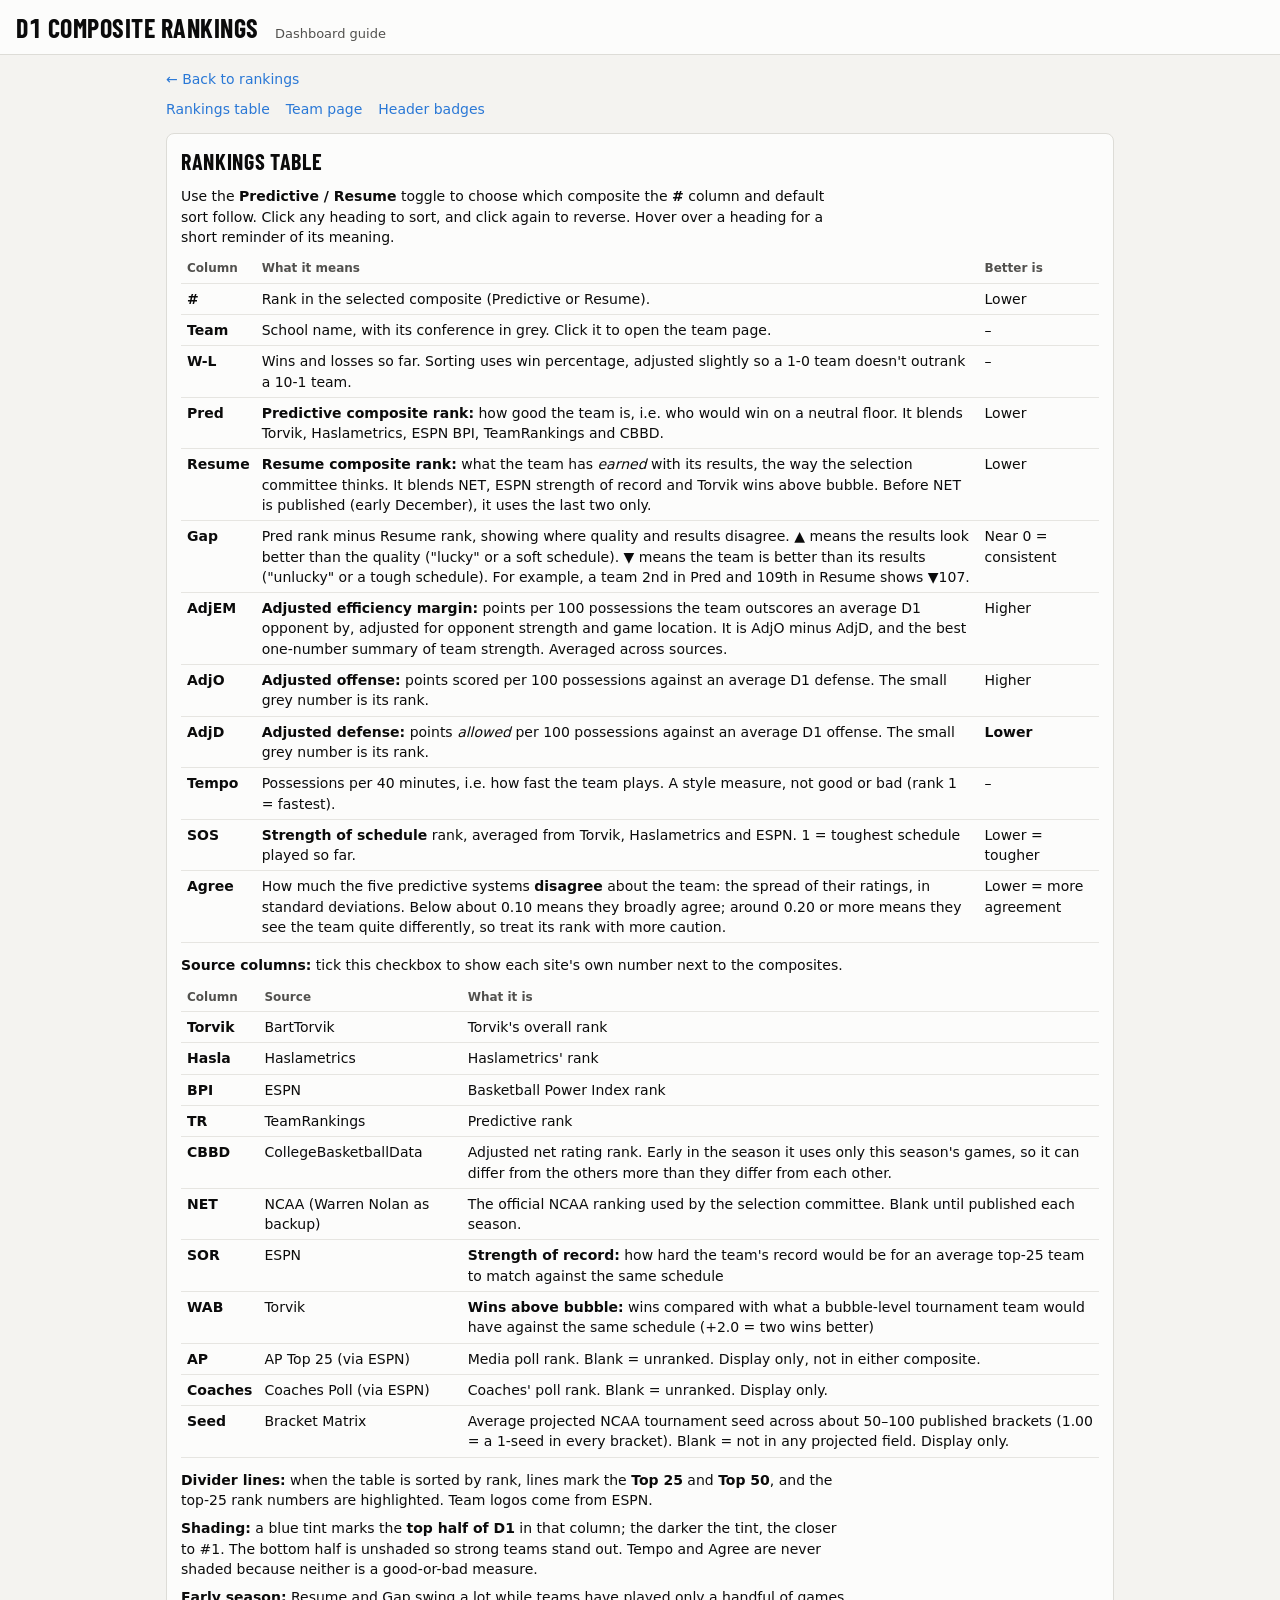
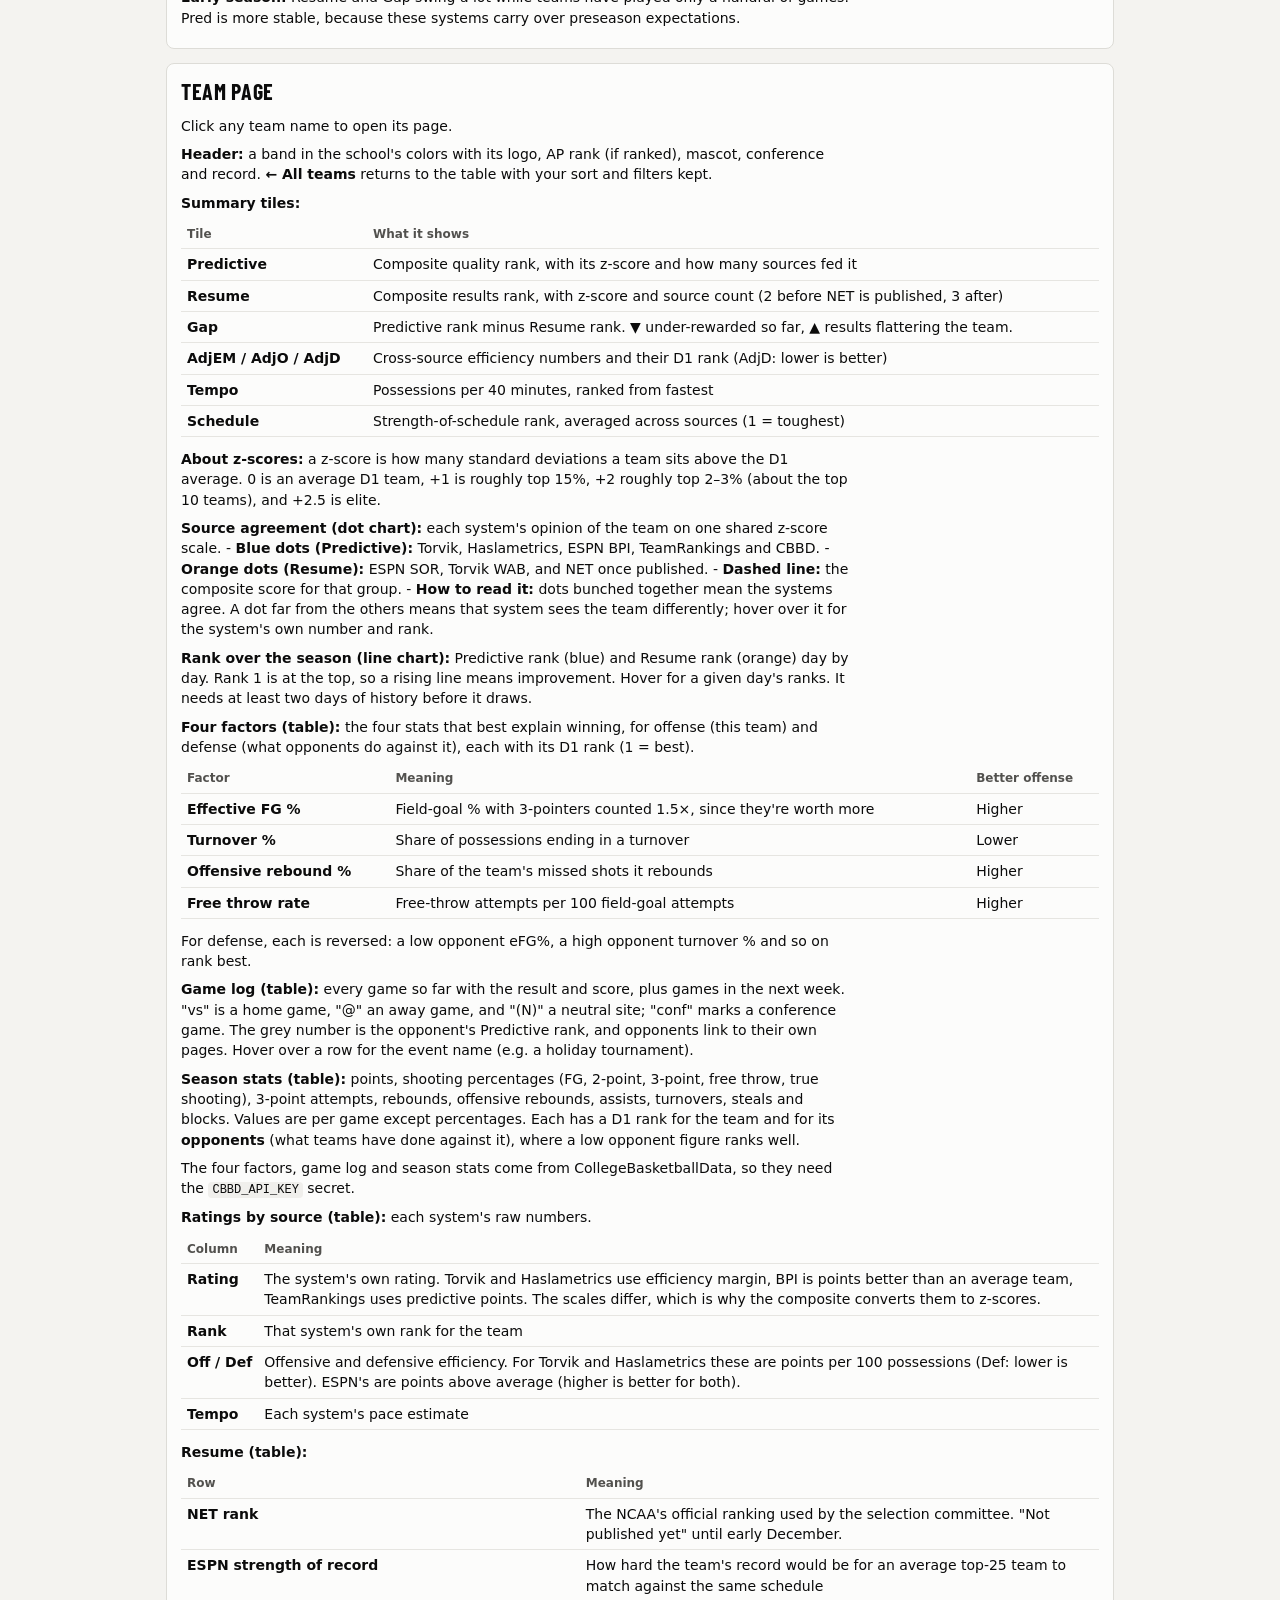
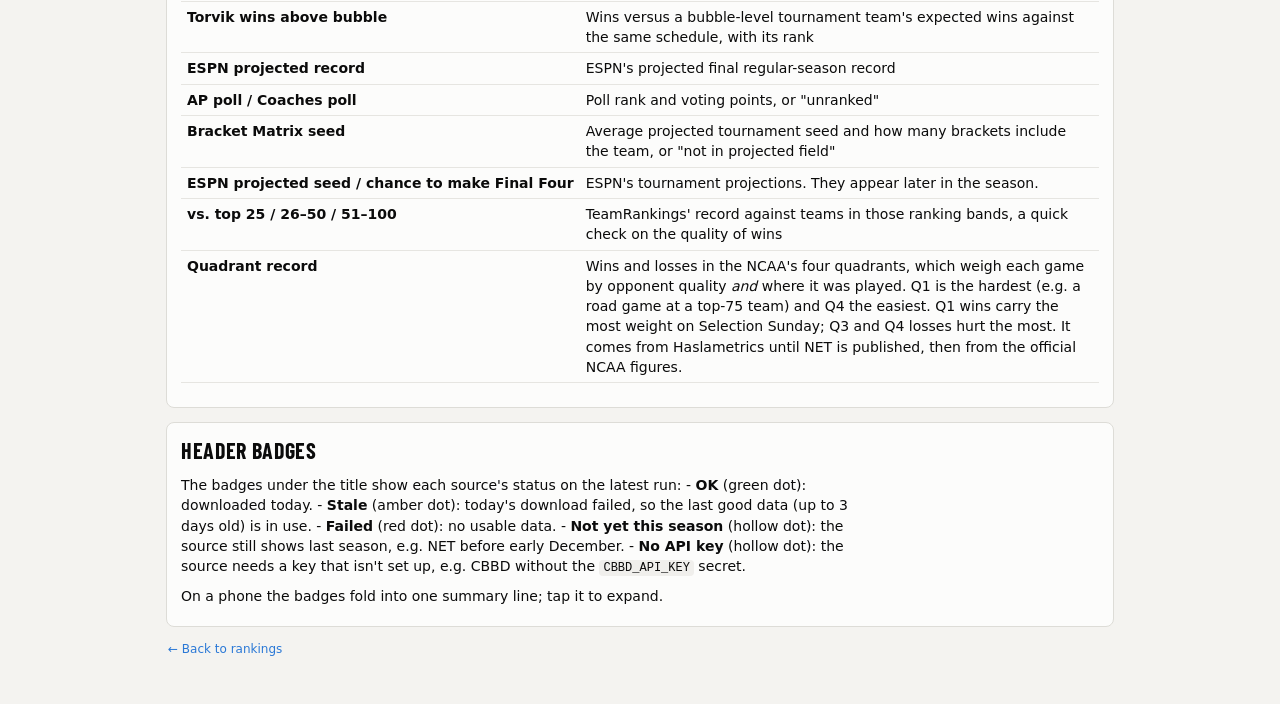
==== site/guide.html @ f74e9080 "Phase A visuals: logos, team colors, display font, top-25/50 landmarks - ESPN team logos in the rank" ====
<!doctype html>
<html lang="en">
<head>
  <meta charset="utf-8">
  <meta name="viewport" content="width=device-width, initial-scale=1">
  <title>Dashboard Guide</title>
  <meta name="description" content="What every column, card and badge on the D1 Composite Rankings dashboard means.">
  <link rel="icon" href="data:image/svg+xml,<svg xmlns='http://www.w3.org/2000/svg' viewBox='0 0 32 32'><circle cx='16' cy='16' r='14' fill='%23eb6834'/><path d='M2 16h28M16 2v28M6 6c6 6 6 14 0 20M26 6c-6 6-6 14 0 20' stroke='%23111' stroke-width='2' fill='none'/></svg>">
  <link rel="preconnect" href="https://fonts.googleapis.com">
  <link rel="preconnect" href="https://fonts.gstatic.com" crossorigin>
  <link rel="stylesheet" href="https://fonts.googleapis.com/css2?family=Barlow+Condensed:wght@600;700&display=swap">
  <link rel="stylesheet" href="styles.css">
  <script>
    try { const t = localStorage.getItem("theme"); if (t) document.documentElement.dataset.theme = t; } catch (e) {}
  </script>
</head>
<body>
  <!-- Generated from README.md by `python -m ncaambb.tools.build_guide`. Edit the README, not this file. -->
  <header class="top">
    <div class="wrap">
      <div class="top-row">
        <h1><a href="./">D1 Composite Rankings</a></h1>
        <span class="updated">Dashboard guide</span>
      </div>
    </div>
  </header>
  <main class="wrap guide">
    <a class="back" href="./">← Back to rankings</a>
    <nav class="guide-nav" aria-label="Sections">
      <a href="#rankings-table">Rankings table</a>
      <a href="#team-page">Team page</a>
      <a href="#header-badges">Header badges</a>
    </nav>
<section class="card guide-card" id="rankings-table">
<h2>Rankings table</h2>
<p>Use the <strong>Predictive / Resume</strong> toggle to choose which composite the <strong>#</strong> column and default sort follow. Click any heading to sort, and click again to reverse. Hover over a heading for a short reminder of its meaning.</p>
<div class="plain-wrap"><table class="plain guide-table">
<thead>
<tr>
<th>Column</th>
<th>What it means</th>
<th>Better is</th>
</tr>
</thead>
<tbody>
<tr>
<td><strong>#</strong></td>
<td>Rank in the selected composite (Predictive or Resume).</td>
<td>Lower</td>
</tr>
<tr>
<td><strong>Team</strong></td>
<td>School name, with its conference in grey. Click it to open the team page.</td>
<td>–</td>
</tr>
<tr>
<td><strong>W-L</strong></td>
<td>Wins and losses so far. Sorting uses win percentage, adjusted slightly so a 1-0 team doesn't outrank a 10-1 team.</td>
<td>–</td>
</tr>
<tr>
<td><strong>Pred</strong></td>
<td><strong>Predictive composite rank:</strong> how good the team is, i.e. who would win on a neutral floor. It blends Torvik, Haslametrics, ESPN BPI, TeamRankings and CBBD.</td>
<td>Lower</td>
</tr>
<tr>
<td><strong>Resume</strong></td>
<td><strong>Resume composite rank:</strong> what the team has <em>earned</em> with its results, the way the selection committee thinks. It blends NET, ESPN strength of record and Torvik wins above bubble. Before NET is published (early December), it uses the last two only.</td>
<td>Lower</td>
</tr>
<tr>
<td><strong>Gap</strong></td>
<td>Pred rank minus Resume rank, showing where quality and results disagree. <strong>▲</strong> means the results look better than the quality ("lucky" or a soft schedule). <strong>▼</strong> means the team is better than its results ("unlucky" or a tough schedule). For example, a team 2nd in Pred and 109th in Resume shows ▼107.</td>
<td>Near 0 = consistent</td>
</tr>
<tr>
<td><strong>AdjEM</strong></td>
<td><strong>Adjusted efficiency margin:</strong> points per 100 possessions the team outscores an average D1 opponent by, adjusted for opponent strength and game location. It is AdjO minus AdjD, and the best one-number summary of team strength. Averaged across sources.</td>
<td>Higher</td>
</tr>
<tr>
<td><strong>AdjO</strong></td>
<td><strong>Adjusted offense:</strong> points scored per 100 possessions against an average D1 defense. The small grey number is its rank.</td>
<td>Higher</td>
</tr>
<tr>
<td><strong>AdjD</strong></td>
<td><strong>Adjusted defense:</strong> points <em>allowed</em> per 100 possessions against an average D1 offense. The small grey number is its rank.</td>
<td><strong>Lower</strong></td>
</tr>
<tr>
<td><strong>Tempo</strong></td>
<td>Possessions per 40 minutes, i.e. how fast the team plays. A style measure, not good or bad (rank 1 = fastest).</td>
<td>–</td>
</tr>
<tr>
<td><strong>SOS</strong></td>
<td><strong>Strength of schedule</strong> rank, averaged from Torvik, Haslametrics and ESPN. 1 = toughest schedule played so far.</td>
<td>Lower = tougher</td>
</tr>
<tr>
<td><strong>Agree</strong></td>
<td>How much the five predictive systems <strong>disagree</strong> about the team: the spread of their ratings, in standard deviations. Below about 0.10 means they broadly agree; around 0.20 or more means they see the team quite differently, so treat its rank with more caution.</td>
<td>Lower = more agreement</td>
</tr>
</tbody>
</table></div>
<p><strong>Source columns:</strong> tick this checkbox to show each site's own number next to the composites.</p>
<div class="plain-wrap"><table class="plain guide-table">
<thead>
<tr>
<th>Column</th>
<th>Source</th>
<th>What it is</th>
</tr>
</thead>
<tbody>
<tr>
<td><strong>Torvik</strong></td>
<td>BartTorvik</td>
<td>Torvik's overall rank</td>
</tr>
<tr>
<td><strong>Hasla</strong></td>
<td>Haslametrics</td>
<td>Haslametrics' rank</td>
</tr>
<tr>
<td><strong>BPI</strong></td>
<td>ESPN</td>
<td>Basketball Power Index rank</td>
</tr>
<tr>
<td><strong>TR</strong></td>
<td>TeamRankings</td>
<td>Predictive rank</td>
</tr>
<tr>
<td><strong>CBBD</strong></td>
<td>CollegeBasketballData</td>
<td>Adjusted net rating rank. Early in the season it uses only this season's games, so it can differ from the others more than they differ from each other.</td>
</tr>
<tr>
<td><strong>NET</strong></td>
<td>NCAA (Warren Nolan as backup)</td>
<td>The official NCAA ranking used by the selection committee. Blank until published each season.</td>
</tr>
<tr>
<td><strong>SOR</strong></td>
<td>ESPN</td>
<td><strong>Strength of record:</strong> how hard the team's record would be for an average top-25 team to match against the same schedule</td>
</tr>
<tr>
<td><strong>WAB</strong></td>
<td>Torvik</td>
<td><strong>Wins above bubble:</strong> wins compared with what a bubble-level tournament team would have against the same schedule (+2.0 = two wins better)</td>
</tr>
<tr>
<td><strong>AP</strong></td>
<td>AP Top 25 (via ESPN)</td>
<td>Media poll rank. Blank = unranked. Display only, not in either composite.</td>
</tr>
<tr>
<td><strong>Coaches</strong></td>
<td>Coaches Poll (via ESPN)</td>
<td>Coaches' poll rank. Blank = unranked. Display only.</td>
</tr>
<tr>
<td><strong>Seed</strong></td>
<td>Bracket Matrix</td>
<td>Average projected NCAA tournament seed across about 50–100 published brackets (1.00 = a 1-seed in every bracket). Blank = not in any projected field. Display only.</td>
</tr>
</tbody>
</table></div>
<p><strong>Divider lines:</strong> when the table is sorted by rank, lines mark the <strong>Top 25</strong> and <strong>Top 50</strong>, and the top-25 rank numbers are highlighted. Team logos come from ESPN.</p>
<p><strong>Shading:</strong> a blue tint marks the <strong>top half of D1</strong> in that column; the darker the tint, the closer to #1. The bottom half is unshaded so strong teams stand out. Tempo and Agree are never shaded because neither is a good-or-bad measure.</p>
<p><strong>Early season:</strong> Resume and Gap swing a lot while teams have played only a handful of games. Pred is more stable, because these systems carry over preseason expectations.</p>
</section>
<section class="card guide-card" id="team-page">
<h2>Team page</h2>
<p>Click any team name to open its page.</p>
<p><strong>Header:</strong> a band in the school's colors with its logo, AP rank (if ranked), mascot, conference and record. <strong>← All teams</strong> returns to the table with your sort and filters kept.</p>
<p><strong>Summary tiles:</strong></p>
<div class="plain-wrap"><table class="plain guide-table">
<thead>
<tr>
<th>Tile</th>
<th>What it shows</th>
</tr>
</thead>
<tbody>
<tr>
<td><strong>Predictive</strong></td>
<td>Composite quality rank, with its z-score and how many sources fed it</td>
</tr>
<tr>
<td><strong>Resume</strong></td>
<td>Composite results rank, with z-score and source count (2 before NET is published, 3 after)</td>
</tr>
<tr>
<td><strong>Gap</strong></td>
<td>Predictive rank minus Resume rank. ▼ under-rewarded so far, ▲ results flattering the team.</td>
</tr>
<tr>
<td><strong>AdjEM / AdjO / AdjD</strong></td>
<td>Cross-source efficiency numbers and their D1 rank (AdjD: lower is better)</td>
</tr>
<tr>
<td><strong>Tempo</strong></td>
<td>Possessions per 40 minutes, ranked from fastest</td>
</tr>
<tr>
<td><strong>Schedule</strong></td>
<td>Strength-of-schedule rank, averaged across sources (1 = toughest)</td>
</tr>
</tbody>
</table></div>
<p><strong>About z-scores:</strong> a z-score is how many standard deviations a team sits above the D1 average. 0 is an average D1 team, +1 is roughly top 15%, +2 roughly top 2–3% (about the top 10 teams), and +2.5 is elite.</p>
<p><strong>Source agreement (dot chart):</strong> each system's opinion of the team on one shared z-score scale.
- <strong>Blue dots (Predictive):</strong> Torvik, Haslametrics, ESPN BPI, TeamRankings and CBBD.
- <strong>Orange dots (Resume):</strong> ESPN SOR, Torvik WAB, and NET once published.
- <strong>Dashed line:</strong> the composite score for that group.
- <strong>How to read it:</strong> dots bunched together mean the systems agree. A dot far from the others means that system sees the team differently; hover over it for the system's own number and rank.</p>
<p><strong>Rank over the season (line chart):</strong> Predictive rank (blue) and Resume rank (orange) day by day. Rank 1 is at the top, so a rising line means improvement. Hover for a given day's ranks. It needs at least two days of history before it draws.</p>
<p><strong>Four factors (table):</strong> the four stats that best explain winning, for offense (this team) and defense (what opponents do against it), each with its D1 rank (1 = best).</p>
<div class="plain-wrap"><table class="plain guide-table">
<thead>
<tr>
<th>Factor</th>
<th>Meaning</th>
<th>Better offense</th>
</tr>
</thead>
<tbody>
<tr>
<td><strong>Effective FG %</strong></td>
<td>Field-goal % with 3-pointers counted 1.5×, since they're worth more</td>
<td>Higher</td>
</tr>
<tr>
<td><strong>Turnover %</strong></td>
<td>Share of possessions ending in a turnover</td>
<td>Lower</td>
</tr>
<tr>
<td><strong>Offensive rebound %</strong></td>
<td>Share of the team's missed shots it rebounds</td>
<td>Higher</td>
</tr>
<tr>
<td><strong>Free throw rate</strong></td>
<td>Free-throw attempts per 100 field-goal attempts</td>
<td>Higher</td>
</tr>
</tbody>
</table></div>
<p>For defense, each is reversed: a low opponent eFG%, a high opponent turnover % and so on rank best.</p>
<p><strong>Game log (table):</strong> every game so far with the result and score, plus games in the next week. "vs" is a home game, "@" an away game, and "(N)" a neutral site; "conf" marks a conference game. The grey number is the opponent's Predictive rank, and opponents link to their own pages. Hover over a row for the event name (e.g. a holiday tournament).</p>
<p><strong>Season stats (table):</strong> points, shooting percentages (FG, 2-point, 3-point, free throw, true shooting), 3-point attempts, rebounds, offensive rebounds, assists, turnovers, steals and blocks. Values are per game except percentages. Each has a D1 rank for the team and for its <strong>opponents</strong> (what teams have done against it), where a low opponent figure ranks well.</p>
<p>The four factors, game log and season stats come from CollegeBasketballData, so they need the <code>CBBD_API_KEY</code> secret.</p>
<p><strong>Ratings by source (table):</strong> each system's raw numbers.</p>
<div class="plain-wrap"><table class="plain guide-table">
<thead>
<tr>
<th>Column</th>
<th>Meaning</th>
</tr>
</thead>
<tbody>
<tr>
<td><strong>Rating</strong></td>
<td>The system's own rating. Torvik and Haslametrics use efficiency margin, BPI is points better than an average team, TeamRankings uses predictive points. The scales differ, which is why the composite converts them to z-scores.</td>
</tr>
<tr>
<td><strong>Rank</strong></td>
<td>That system's own rank for the team</td>
</tr>
<tr>
<td><strong>Off / Def</strong></td>
<td>Offensive and defensive efficiency. For Torvik and Haslametrics these are points per 100 possessions (Def: lower is better). ESPN's are points above average (higher is better for both).</td>
</tr>
<tr>
<td><strong>Tempo</strong></td>
<td>Each system's pace estimate</td>
</tr>
</tbody>
</table></div>
<p><strong>Resume (table):</strong></p>
<div class="plain-wrap"><table class="plain guide-table">
<thead>
<tr>
<th>Row</th>
<th>Meaning</th>
</tr>
</thead>
<tbody>
<tr>
<td><strong>NET rank</strong></td>
<td>The NCAA's official ranking used by the selection committee. "Not published yet" until early December.</td>
</tr>
<tr>
<td><strong>ESPN strength of record</strong></td>
<td>How hard the team's record would be for an average top-25 team to match against the same schedule</td>
</tr>
<tr>
<td><strong>Torvik wins above bubble</strong></td>
<td>Wins versus a bubble-level tournament team's expected wins against the same schedule, with its rank</td>
</tr>
<tr>
<td><strong>ESPN projected record</strong></td>
<td>ESPN's projected final regular-season record</td>
</tr>
<tr>
<td><strong>AP poll / Coaches poll</strong></td>
<td>Poll rank and voting points, or "unranked"</td>
</tr>
<tr>
<td><strong>Bracket Matrix seed</strong></td>
<td>Average projected tournament seed and how many brackets include the team, or "not in projected field"</td>
</tr>
<tr>
<td><strong>ESPN projected seed / chance to make Final Four</strong></td>
<td>ESPN's tournament projections. They appear later in the season.</td>
</tr>
<tr>
<td><strong>vs. top 25 / 26–50 / 51–100</strong></td>
<td>TeamRankings' record against teams in those ranking bands, a quick check on the quality of wins</td>
</tr>
<tr>
<td><strong>Quadrant record</strong></td>
<td>Wins and losses in the NCAA's four quadrants, which weigh each game by opponent quality <em>and</em> where it was played. Q1 is the hardest (e.g. a road game at a top-75 team) and Q4 the easiest. Q1 wins carry the most weight on Selection Sunday; Q3 and Q4 losses hurt the most. It comes from Haslametrics until NET is published, then from the official NCAA figures.</td>
</tr>
</tbody>
</table></div>
</section>
<section class="card guide-card" id="header-badges">
<h2>Header badges</h2>
<p>The badges under the title show each source's status on the latest run:
- <strong>OK</strong> (green dot): downloaded today.
- <strong>Stale</strong> (amber dot): today's download failed, so the last good data (up to 3 days old) is in use.
- <strong>Failed</strong> (red dot): no usable data.
- <strong>Not yet this season</strong> (hollow dot): the source still shows last season, e.g. NET before early December.
- <strong>No API key</strong> (hollow dot): the source needs a key that isn't set up, e.g. CBBD without the <code>CBBD_API_KEY</code> secret.</p>
<p>On a phone the badges fold into one summary line; tap it to expand.</p>
</section>
    <p class="legend-note"><a href="./">← Back to rankings</a></p>
  </main>
</body>
</html>
---- site/styles.css ----
/* ---------- tokens ---------- */
:root {
  color-scheme: light;
  --surface-0: #f4f3f0;
  --surface-1: #fcfcfb;
  --surface-2: #f0efec;
  --border: #dddcd7;
  --text-primary: #0b0b0b;
  --text-secondary: #52514e;
  --text-muted: #6f6e69;
  --accent: #2a78d6;
  --series-1: #2a78d6;   /* predictive */
  --series-2: #eb6834;   /* resume */
  --heat: #3987e5;       /* sequential blue, shaded by percentile */
  --heat-max: 42%;
  --good: #0ca30c;
  --warning: #fab219;
  --critical: #d03b3b;
  --neutral: #8a8984;
  --grid: #e6e5e1;
  --tooltip-bg: #0b0b0b;
  --tooltip-text: #fcfcfb;
  --font-display: "Barlow Condensed", "Arial Narrow", system-ui, sans-serif;
}
@media (prefers-color-scheme: dark) {
  :root:not([data-theme="light"]) {
    color-scheme: dark;
    --surface-0: #121211;
    --surface-1: #1a1a19;
    --surface-2: #242422;
    --border: #383835;
    --text-primary: #f0efec;
    --text-secondary: #c3c2b7;
    --text-muted: #9a9991;
    --accent: #3987e5;
    --series-1: #3987e5;
    --series-2: #d95926;
    --heat: #2a78d6;
    --heat-max: 55%;
    --grid: #2c2c2a;
    --tooltip-bg: #f0efec;
    --tooltip-text: #1a1a19;
  }
}
:root[data-theme="dark"] {
  color-scheme: dark;
  --surface-0: #121211;
  --surface-1: #1a1a19;
  --surface-2: #242422;
  --border: #383835;
  --text-primary: #f0efec;
  --text-secondary: #c3c2b7;
  --text-muted: #9a9991;
  --accent: #3987e5;
  --series-1: #3987e5;
  --series-2: #d95926;
  --heat: #2a78d6;
  --heat-max: 55%;
  --grid: #2c2c2a;
  --tooltip-bg: #f0efec;
  --tooltip-text: #1a1a19;
}

/* ---------- base ---------- */
* { box-sizing: border-box; }
html { -webkit-text-size-adjust: 100%; }
body {
  margin: 0;
  background: var(--surface-0);
  color: var(--text-primary);
  font: 14px/1.45 system-ui, -apple-system, "Segoe UI", Roboto, sans-serif;
  font-variant-numeric: tabular-nums;
}
a { color: var(--accent); text-decoration: none; }
a:hover { text-decoration: underline; }
button, select, input { font: inherit; color: inherit; }
.wrap { max-width: 1280px; margin: 0 auto; padding: 0 16px; }

/* ---------- header ---------- */
header.top {
  background: var(--surface-1);
  border-bottom: 1px solid var(--border);
  padding: 14px 0 10px;
}
.top-row { display: flex; flex-wrap: wrap; align-items: baseline; gap: 6px 16px; }
.top h1 {
  font-family: var(--font-display); font-weight: 700; font-size: 26px; line-height: 1.1;
  margin: 0; letter-spacing: 0.02em; text-transform: uppercase;
}
.top h1 a { color: inherit; }
.updated { color: var(--text-secondary); font-size: 13px; order: 3; flex-basis: 100%; }
@media (min-width: 720px) { .updated { order: 0; flex-basis: auto; } }
.theme-toggle {
  margin-left: auto; background: none; border: 1px solid var(--border);
  border-radius: 6px; padding: 2px 10px; cursor: pointer; color: var(--text-secondary);
}
.sources-box { margin-top: 8px; }
.sources-box summary {
  cursor: pointer; color: var(--text-secondary); font-size: 13px; list-style-position: inside;
}
.sources-box[open] summary { margin-bottom: 6px; }
@media (min-width: 720px) { .sources-box summary { display: none; } }
.badges { display: flex; flex-wrap: wrap; gap: 6px; }
.badge {
  display: inline-flex; align-items: center; gap: 5px;
  border: 1px solid var(--border); border-radius: 999px;
  padding: 1px 9px 1px 7px; font-size: 12px; color: var(--text-secondary);
  background: var(--surface-1);
}
.badge .dot { width: 8px; height: 8px; border-radius: 50%; flex: none; }
.badge[data-status="ok"] .dot { background: var(--good); }
.badge[data-status="stale"] .dot { background: var(--warning); }
.badge[data-status="failed"] .dot { background: var(--critical); }
.badge[data-status="not_current"] .dot,
.badge[data-status="not_configured"] .dot { background: transparent; border: 1.5px solid var(--neutral); }

/* ---------- controls ---------- */
.controls {
  display: flex; flex-wrap: wrap; gap: 8px 12px; align-items: center;
  margin: 14px 0 10px;
}
.controls input[type="search"], .controls select {
  background: var(--surface-1); border: 1px solid var(--border); border-radius: 6px;
  padding: 5px 8px; min-height: 32px;
}
.controls input[type="search"] { width: 200px; max-width: 100%; }
.seg { display: inline-flex; border: 1px solid var(--border); border-radius: 6px; overflow: hidden; }
.seg button {
  background: var(--surface-1); border: 0; padding: 5px 12px; cursor: pointer;
  color: var(--text-secondary); min-height: 32px;
}
.seg button + button { border-left: 1px solid var(--border); }
.seg button[aria-pressed="true"] { background: var(--accent); color: #fff; }
.check { display: inline-flex; align-items: center; gap: 6px; color: var(--text-secondary); cursor: pointer; }
.count { color: var(--text-muted); font-size: 13px; margin-left: auto; }

/* ---------- rankings table ---------- */
.table-wrap {
  background: var(--surface-1); border: 1px solid var(--border); border-radius: 8px;
  overflow-x: auto; max-width: 100%;
}
table.rank { border-collapse: separate; border-spacing: 0; width: 100%; min-width: 760px; }
.rank th, .rank td { padding: 6px 8px; text-align: right; white-space: nowrap; }
.rank thead th {
  position: sticky; top: 0; z-index: 2;
  background: var(--surface-2); color: var(--text-secondary);
  font-weight: 600; font-size: 12px; border-bottom: 1px solid var(--border);
  cursor: pointer; user-select: none;
}
.rank thead th[aria-sort="ascending"]::after { content: " ▲"; font-size: 9px; }
.rank thead th[aria-sort="descending"]::after { content: " ▼"; font-size: 9px; }
.rank thead th.group { cursor: default; text-align: center; font-size: 11px; color: var(--text-muted); }
.rank tbody tr.team-row:nth-child(even of .team-row) td { background: color-mix(in oklab, var(--surface-2) 45%, var(--surface-1)); }
.rank tbody tr:hover td { background: var(--surface-2); }
.rank td { border-bottom: 1px solid var(--grid); }
.rank .l { text-align: left; }
.rank .sticky { position: sticky; left: 0; z-index: 1; background: var(--surface-1); }
.rank thead .sticky { z-index: 3; background: var(--surface-2); }
.rank .sticky2 { position: sticky; left: 44px; z-index: 1; background: var(--surface-1); box-shadow: 1px 0 0 var(--border); }
.rank thead .sticky2 { z-index: 3; background: var(--surface-2); }
.rank tbody tr.team-row:nth-child(even of .team-row) td.sticky, .rank tbody tr.team-row:nth-child(even of .team-row) td.sticky2 {
  background: color-mix(in oklab, var(--surface-2) 45%, var(--surface-1));
}
.rank td.rk { width: 44px; min-width: 44px; font-family: var(--font-display); font-weight: 700; font-size: 17px; }
.rank tr.top25 td.rk { color: var(--accent); }
.team-link { display: inline-flex; align-items: center; gap: 8px; vertical-align: middle; }
.logo { flex: none; object-fit: contain; }
.rank tr.landmark td {
  padding: 3px 8px; background: transparent; border-bottom: 2px solid var(--accent);
  font-size: 11px; font-weight: 600; letter-spacing: 0.06em; text-transform: uppercase; color: var(--accent);
}
.rank tr.landmark td span { position: sticky; left: 8px; }
.team-cell a { color: var(--text-primary); font-weight: 600; }
.team-cell .conf { color: var(--text-muted); font-size: 12px; margin-left: 6px; font-weight: 400; }
/* inset fill leaves a 2px surface gap between neighbouring shaded cells */
.rank td.heat, .plain td.heat {
  background-image: linear-gradient(var(--h), var(--h));
  background-size: calc(100% - 2px) calc(100% - 2px);
  background-position: center; background-repeat: no-repeat;
}
.sub { color: var(--text-muted); font-size: 11px; margin-left: 3px; }
.gap-up::before { content: "▲ "; font-size: 9px; }
.gap-down::before { content: "▼ "; font-size: 9px; }
.src-col { display: none; }
.show-sources .src-col { display: table-cell; }
.muted { color: var(--text-muted); }
.legend-note { color: var(--text-muted); font-size: 12px; margin: 8px 2px 24px; }
.legend-note b { color: var(--text-secondary); font-weight: 600; }

/* ---------- help links ---------- */
.help-link { font-size: 13px; white-space: nowrap; }
.help-row { margin: -2px 0 10px; }

/* ---------- team page ---------- */
.team-band {
  display: flex; align-items: center; gap: 16px; padding: 16px 18px; margin: 4px 0 14px;
  border-radius: 10px; background: var(--band-bg); color: var(--band-fg);
  border-bottom: 5px solid var(--band-accent, transparent);
}
.team-band.plain-band { background: var(--surface-1); color: var(--text-primary); border: 1px solid var(--border); }
.band-logo {
  flex: none; width: 84px; height: 84px; border-radius: 50%; background: #fff;
  display: grid; place-items: center; box-shadow: 0 1px 4px rgb(0 0 0 / 0.18);
}
.band-text { min-width: 0; }
.team-band h2 {
  margin: 0; font-family: var(--font-display); font-size: 38px; font-weight: 700;
  line-height: 1.05; letter-spacing: 0.01em; color: inherit;
}
.team-band .ap-rank { font-size: 0.62em; opacity: 0.85; vertical-align: 0.18em; }
.team-band .meta { opacity: 0.9; margin-top: 2px; }
.nav-row { display: flex; flex-wrap: wrap; justify-content: space-between; align-items: baseline; gap: 4px 16px; }
.back { display: inline-block; margin: 14px 0 6px; }
.team-head { display: flex; flex-wrap: wrap; align-items: baseline; gap: 4px 14px; margin-bottom: 12px; }
.team-head h2 { margin: 0; font-size: 26px; letter-spacing: -0.01em; }
.team-head .meta { color: var(--text-secondary); }
.tiles { display: grid; grid-template-columns: repeat(auto-fill, minmax(140px, 1fr)); gap: 10px; margin-bottom: 14px; }
.tile { background: var(--surface-1); border: 1px solid var(--border); border-radius: 8px; padding: 10px 12px; }
.tile .label { color: var(--text-secondary); font-size: 12px; }
.tile .value { font-family: var(--font-display); font-size: 32px; font-weight: 700; line-height: 1.1; }
.tile .note { color: var(--text-muted); font-size: 12px; }
.grid2 { display: grid; grid-template-columns: repeat(auto-fit, minmax(340px, 1fr)); gap: 14px; margin-bottom: 14px; }
.card { background: var(--surface-1); border: 1px solid var(--border); border-radius: 8px; padding: 12px 14px; min-width: 0; }
.card h3 {
  margin: 0 0 2px; font-family: var(--font-display); font-size: 19px; font-weight: 700;
  letter-spacing: 0.03em; text-transform: uppercase;
}
.card .desc { color: var(--text-muted); font-size: 12px; margin: 0 0 10px; }
table.plain { border-collapse: collapse; width: 100%; }
.plain th, .plain td { padding: 5px 6px; text-align: right; border-bottom: 1px solid var(--grid); white-space: nowrap; }
.plain th { color: var(--text-secondary); font-size: 12px; font-weight: 600; }
.plain .l { text-align: left; }
.plain-wrap { overflow-x: auto; }
svg text { fill: var(--text-secondary); font-size: 11px; font-family: inherit; }
svg .axis { stroke: var(--border); }
svg .gridline { stroke: var(--grid); }
.chart { width: 100%; height: auto; display: block; overflow: visible; }
.chart-legend { display: flex; gap: 14px; font-size: 12px; color: var(--text-secondary); margin-bottom: 4px; }
.chart-legend .key { display: inline-block; width: 14px; height: 2px; vertical-align: middle; margin-right: 5px; border-radius: 2px; }
.empty { color: var(--text-muted); padding: 18px 0; text-align: center; }

/* ---------- guide page ---------- */
.guide { max-width: 980px; padding-bottom: 24px; }
.guide-nav { display: flex; flex-wrap: wrap; gap: 6px 16px; margin: 4px 0 14px; font-size: 14px; }
.guide-card { margin-bottom: 14px; scroll-margin-top: 12px; }
.guide-card h2 {
  font-family: var(--font-display); font-size: 22px; font-weight: 700;
  letter-spacing: 0.03em; text-transform: uppercase; margin: 0 0 8px;
}
.guide-card p, .guide-card li { color: var(--text-primary); max-width: 75ch; }
.guide-card p { margin: 8px 0; }
.guide-card ul { margin: 6px 0 10px; padding-left: 20px; }
.guide-card .plain-wrap { margin: 8px 0 12px; }
.plain.guide-table th, .plain.guide-table td { white-space: normal; text-align: left; vertical-align: top; }
.plain.guide-table td:first-child { white-space: nowrap; }
.guide-card code { font-size: 12px; background: var(--surface-2); padding: 1px 4px; border-radius: 4px; }

/* ---------- tooltip ---------- */
.tooltip {
  position: fixed; pointer-events: none; z-index: 50;
  background: var(--tooltip-bg); color: var(--tooltip-text);
  padding: 6px 9px; border-radius: 6px; font-size: 12px; line-height: 1.4;
  box-shadow: 0 4px 14px rgb(0 0 0 / 0.18); max-width: 260px; display: none;
}

.opp-cell .site { display: inline-block; min-width: 1.4em; color: var(--text-muted); }
@media (max-width: 600px) {
  .count { margin-left: 0; width: 100%; }
  .plain th, .plain td { padding: 5px 4px; font-size: 13px; }
  .card { padding: 10px 10px; }
  .rank th, .rank td { padding: 6px 6px; }
  .rank td.rk { width: 36px; min-width: 36px; }
  .rank .sticky2 { left: 36px; }
  .team-cell { max-width: 128px; overflow: hidden; text-overflow: ellipsis; }
  .team-cell .conf { display: none; }
  .tile { padding: 8px 10px; }
  .team-band { gap: 12px; padding: 12px; }
  .band-logo { width: 60px; height: 60px; }
  .band-logo .logo { width: 46px; height: 46px; }
  .team-band h2 { font-size: 28px; }
  .tile .value { font-size: 20px; }
}
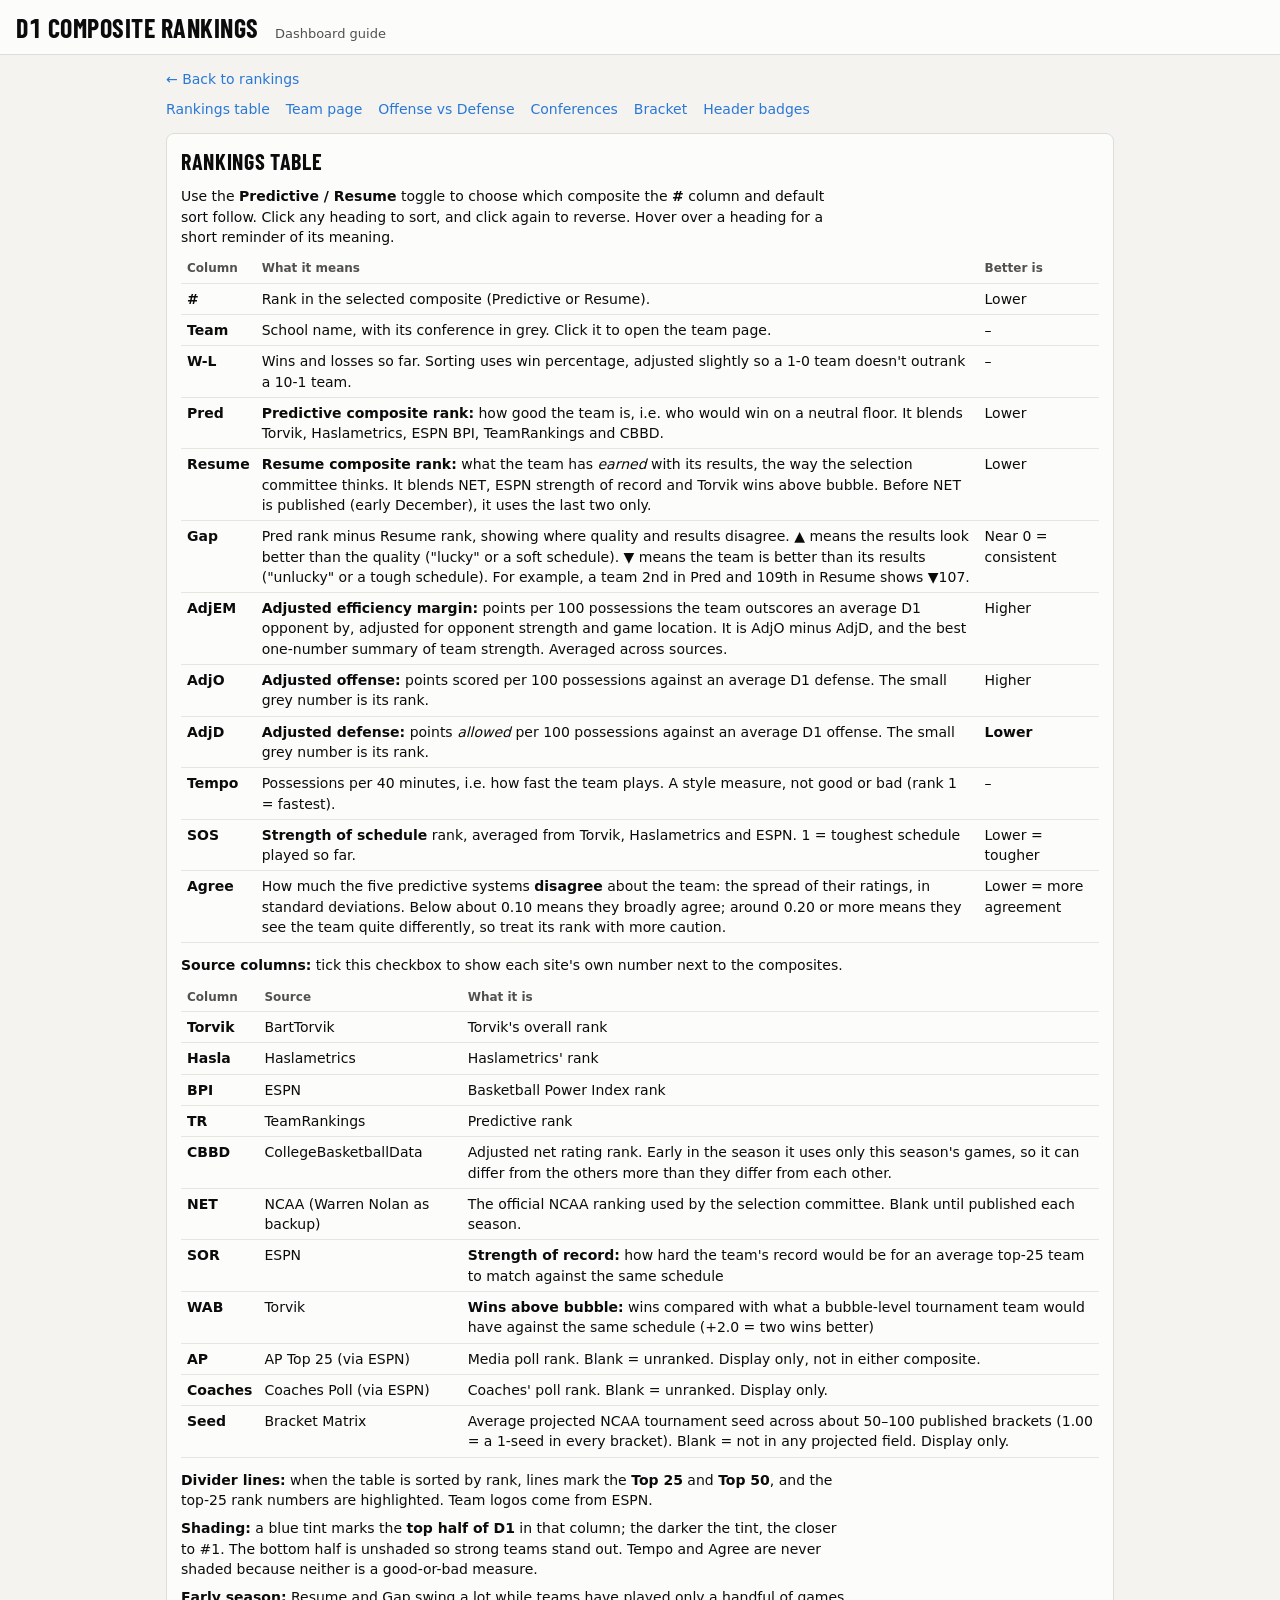
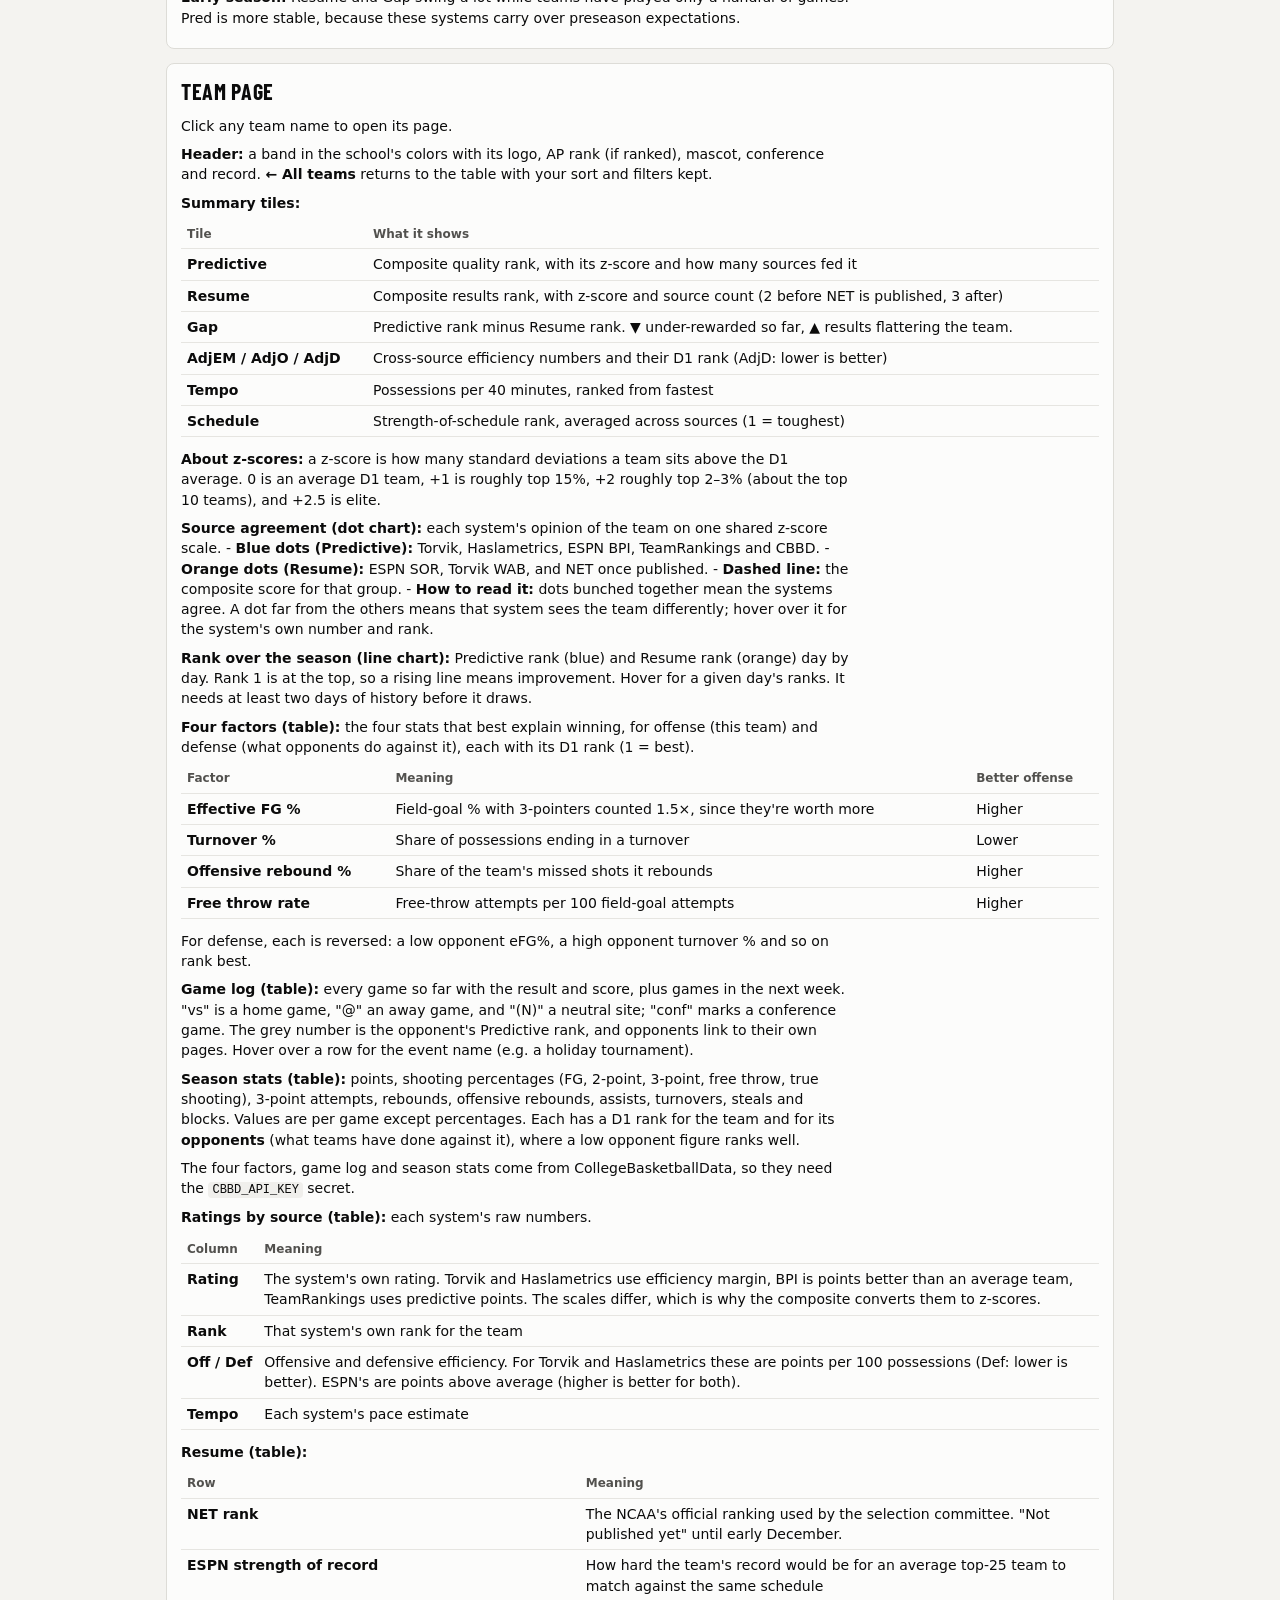
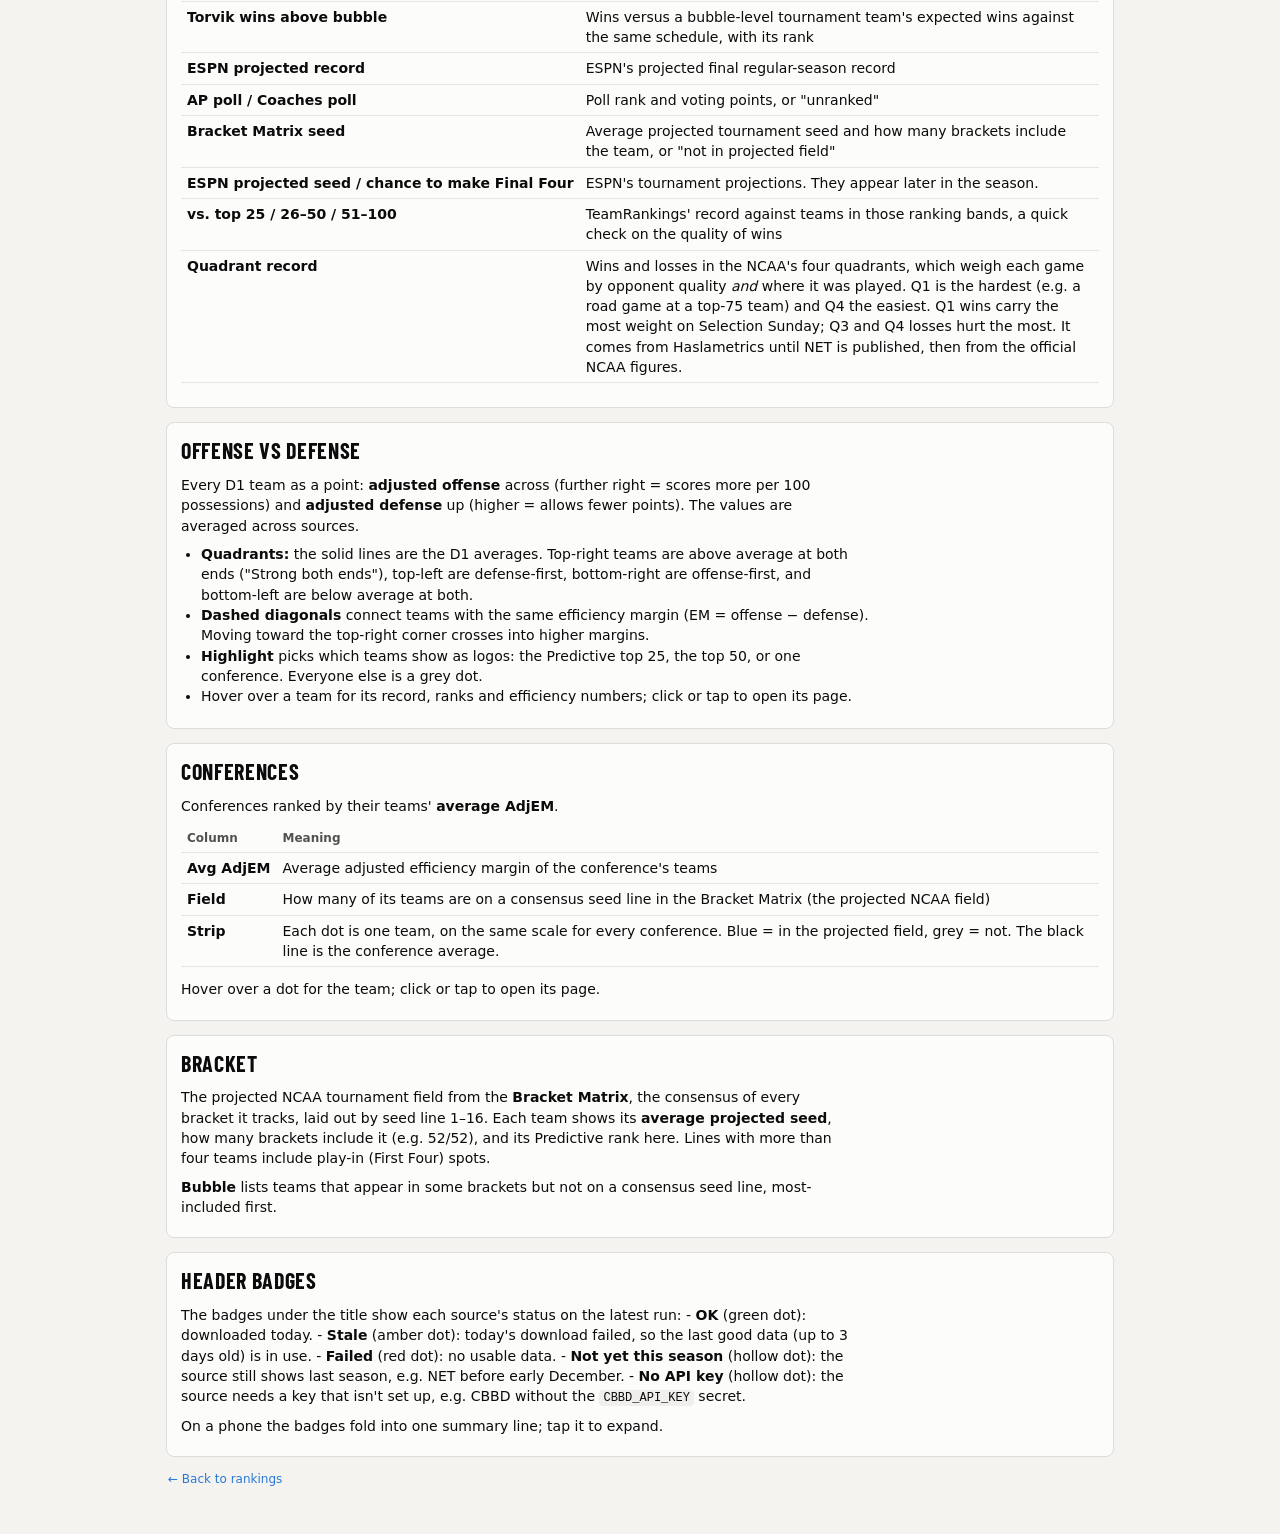
==== commit af3f31bd: "Phase B views: offense vs defense scatter, conferences, bracket - tabs in the header: Rankings, Offe" ====
--- a/site/guide.html
+++ b/site/guide.html
@@ -29,6 +29,9 @@
     <nav class="guide-nav" aria-label="Sections">
       <a href="#rankings-table">Rankings table</a>
       <a href="#team-page">Team page</a>
+      <a href="#offense-vs-defense">Offense vs Defense</a>
+      <a href="#conferences">Conferences</a>
+      <a href="#bracket">Bracket</a>
       <a href="#header-badges">Header badges</a>
     </nav>
 <section class="card guide-card" id="rankings-table">
@@ -332,6 +335,48 @@
 </tr>
 </tbody>
 </table></div>
+</section>
+<section class="card guide-card" id="offense-vs-defense">
+<h2>Offense vs Defense</h2>
+<p>Every D1 team as a point: <strong>adjusted offense</strong> across (further right = scores more per 100 possessions) and <strong>adjusted defense</strong> up (higher = allows fewer points). The values are averaged across sources.</p>
+<ul>
+<li><strong>Quadrants:</strong> the solid lines are the D1 averages. Top-right teams are above average at both ends ("Strong both ends"), top-left are defense-first, bottom-right are offense-first, and bottom-left are below average at both.</li>
+<li><strong>Dashed diagonals</strong> connect teams with the same efficiency margin (EM = offense − defense). Moving toward the top-right corner crosses into higher margins.</li>
+<li><strong>Highlight</strong> picks which teams show as logos: the Predictive top 25, the top 50, or one conference. Everyone else is a grey dot.</li>
+<li>Hover over a team for its record, ranks and efficiency numbers; click or tap to open its page.</li>
+</ul>
+</section>
+<section class="card guide-card" id="conferences">
+<h2>Conferences</h2>
+<p>Conferences ranked by their teams' <strong>average AdjEM</strong>.</p>
+<div class="plain-wrap"><table class="plain guide-table">
+<thead>
+<tr>
+<th>Column</th>
+<th>Meaning</th>
+</tr>
+</thead>
+<tbody>
+<tr>
+<td><strong>Avg AdjEM</strong></td>
+<td>Average adjusted efficiency margin of the conference's teams</td>
+</tr>
+<tr>
+<td><strong>Field</strong></td>
+<td>How many of its teams are on a consensus seed line in the Bracket Matrix (the projected NCAA field)</td>
+</tr>
+<tr>
+<td><strong>Strip</strong></td>
+<td>Each dot is one team, on the same scale for every conference. Blue = in the projected field, grey = not. The black line is the conference average.</td>
+</tr>
+</tbody>
+</table></div>
+<p>Hover over a dot for the team; click or tap to open its page.</p>
+</section>
+<section class="card guide-card" id="bracket">
+<h2>Bracket</h2>
+<p>The projected NCAA tournament field from the <strong>Bracket Matrix</strong>, the consensus of every bracket it tracks, laid out by seed line 1–16. Each team shows its <strong>average projected seed</strong>, how many brackets include it (e.g. 52/52), and its Predictive rank here. Lines with more than four teams include play-in (First Four) spots.</p>
+<p><strong>Bubble</strong> lists teams that appear in some brackets but not on a consensus seed line, most-included first.</p>
 </section>
 <section class="card guide-card" id="header-badges">
 <h2>Header badges</h2>
--- a/site/styles.css
+++ b/site/styles.css
@@ -239,6 +239,65 @@
 .chart-legend .key { display: inline-block; width: 14px; height: 2px; vertical-align: middle; margin-right: 5px; border-radius: 2px; }
 .empty { color: var(--text-muted); padding: 18px 0; text-align: center; }
 
+/* ---------- view tabs ---------- */
+.tabs { display: flex; gap: 4px; margin-top: 10px; overflow-x: auto; scrollbar-width: none; }
+.tabs a {
+  flex: none; padding: 6px 12px; border-radius: 6px 6px 0 0; color: var(--text-secondary);
+  font-family: var(--font-display); font-weight: 600; font-size: 16px; letter-spacing: 0.03em; text-transform: uppercase;
+  border-bottom: 3px solid transparent; text-decoration: none;
+}
+.tabs a:hover { color: var(--text-primary); background: var(--surface-2); text-decoration: none; }
+.tabs a[aria-current] { color: var(--accent); border-bottom-color: var(--accent); }
+.tabs .short { display: none; }
+
+/* ---------- Phase B views ---------- */
+.view-head { margin: 14px 0 10px; }
+.view-title {
+  margin: 0 0 4px; font-family: var(--font-display); font-size: 28px; font-weight: 700;
+  letter-spacing: 0.02em; text-transform: uppercase;
+}
+.view-head .desc { max-width: 90ch; margin: 0 0 8px; }
+svg .axis-label { fill: var(--text-muted); font-size: 11px; }
+svg .iso { stroke: var(--grid); stroke-width: 1; stroke-dasharray: 4 4; }
+svg .iso-label { fill: var(--text-muted); font-size: 10px; }
+svg .avg { stroke: var(--border); stroke-width: 1.5; }
+svg .quad { fill: var(--text-muted); font-size: 11px; font-weight: 600; letter-spacing: 0.05em; text-transform: uppercase; }
+svg .dot { fill: var(--neutral); fill-opacity: 0.55; stroke: var(--surface-1); stroke-width: 1; }
+svg .dot.hl { fill: var(--series-1); fill-opacity: 1; }
+/* logos sit on a white disc (light-background logo) so every school's mark is visible in both themes */
+svg .logo-ring { fill: #fff; stroke: var(--border); stroke-width: 1; }
+.scatter { touch-action: manipulation; }
+
+.conf-card { padding: 4px 0; }
+.conf-row {
+  display: grid; grid-template-columns: 36px minmax(150px, 1.1fr) 84px 56px minmax(220px, 2fr);
+  align-items: center; gap: 0 10px; padding: 6px 14px; border-bottom: 1px solid var(--grid);
+}
+.conf-row:last-child { border-bottom: 0; }
+.conf-header { color: var(--text-secondary); font-size: 12px; font-weight: 600; padding-top: 8px; padding-bottom: 4px; }
+.conf-row .rk { font-family: var(--font-display); font-weight: 700; font-size: 18px; color: var(--text-secondary); }
+.conf-row .num { text-align: right; }
+.conf-name { display: flex; flex-direction: column; min-width: 0; }
+.conf-name .sub { margin-left: 0; }
+.strip, .strip-head { min-width: 0; }
+svg .conf-dot { fill: var(--neutral); stroke: var(--surface-1); stroke-width: 2; }
+svg .conf-dot.in-field { fill: var(--series-1); }
+svg .conf-avg { stroke: var(--text-primary); stroke-width: 2; }
+.legend-dot { display: inline-block; width: 9px; height: 9px; border-radius: 50%; margin: 0 4px 0 8px; vertical-align: middle; }
+
+.seed-lines { padding: 6px 14px; }
+.seed-line { display: grid; grid-template-columns: 44px 1fr; align-items: center; gap: 10px; padding: 7px 0; border-bottom: 1px solid var(--grid); }
+.seed-line:last-child { border-bottom: 0; }
+.seed-num { font-family: var(--font-display); font-size: 30px; font-weight: 700; color: var(--accent); text-align: center; }
+.seed-teams { display: flex; flex-wrap: wrap; gap: 8px; }
+.seed-chip {
+  display: inline-flex; align-items: center; gap: 8px; padding: 5px 10px 5px 6px; min-width: 170px;
+  border: 1px solid var(--border); border-radius: 8px; background: var(--surface-1); color: var(--text-primary);
+}
+.seed-chip:hover { background: var(--surface-2); text-decoration: none; }
+.chip-text { display: flex; flex-direction: column; line-height: 1.25; }
+.chip-text .sub { margin-left: 0; }
+
 /* ---------- guide page ---------- */
 .guide { max-width: 980px; padding-bottom: 24px; }
 .guide-nav { display: flex; flex-wrap: wrap; gap: 6px 16px; margin: 4px 0 14px; font-size: 14px; }
@@ -265,6 +324,13 @@
 
 .opp-cell .site { display: inline-block; min-width: 1.4em; color: var(--text-muted); }
 @media (max-width: 600px) {
+  .tabs a { padding: 6px 8px; font-size: 15px; }
+  .tabs .long { display: none; }
+  .tabs .short { display: inline; }
+  .conf-row { grid-template-columns: 28px 1fr 64px 40px; padding: 8px 10px; }
+  .conf-row .strip, .conf-row .strip-head { grid-column: 1 / -1; }
+  .conf-header .strip-head { display: none; }
+  .seed-chip { min-width: 0; flex: 1 1 140px; }
   .count { margin-left: 0; width: 100%; }
   .plain th, .plain td { padding: 5px 4px; font-size: 13px; }
   .card { padding: 10px 10px; }
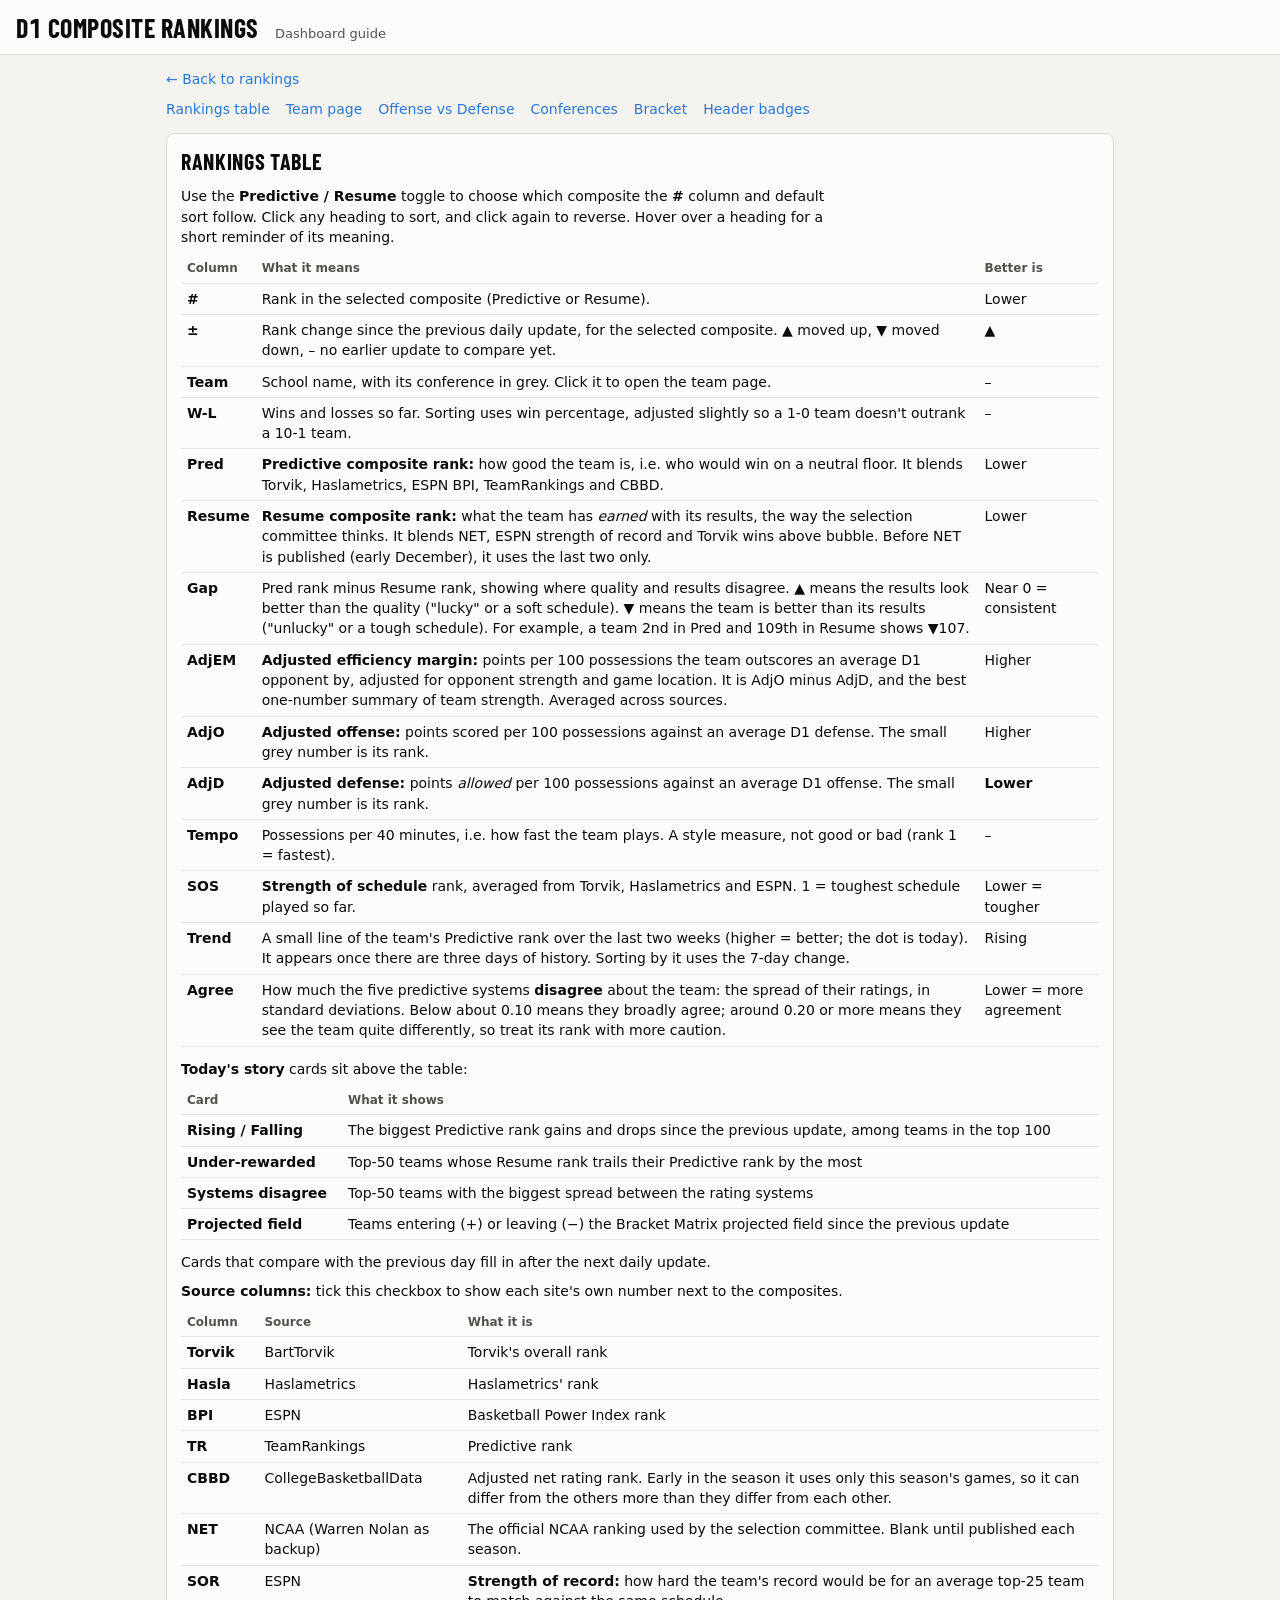
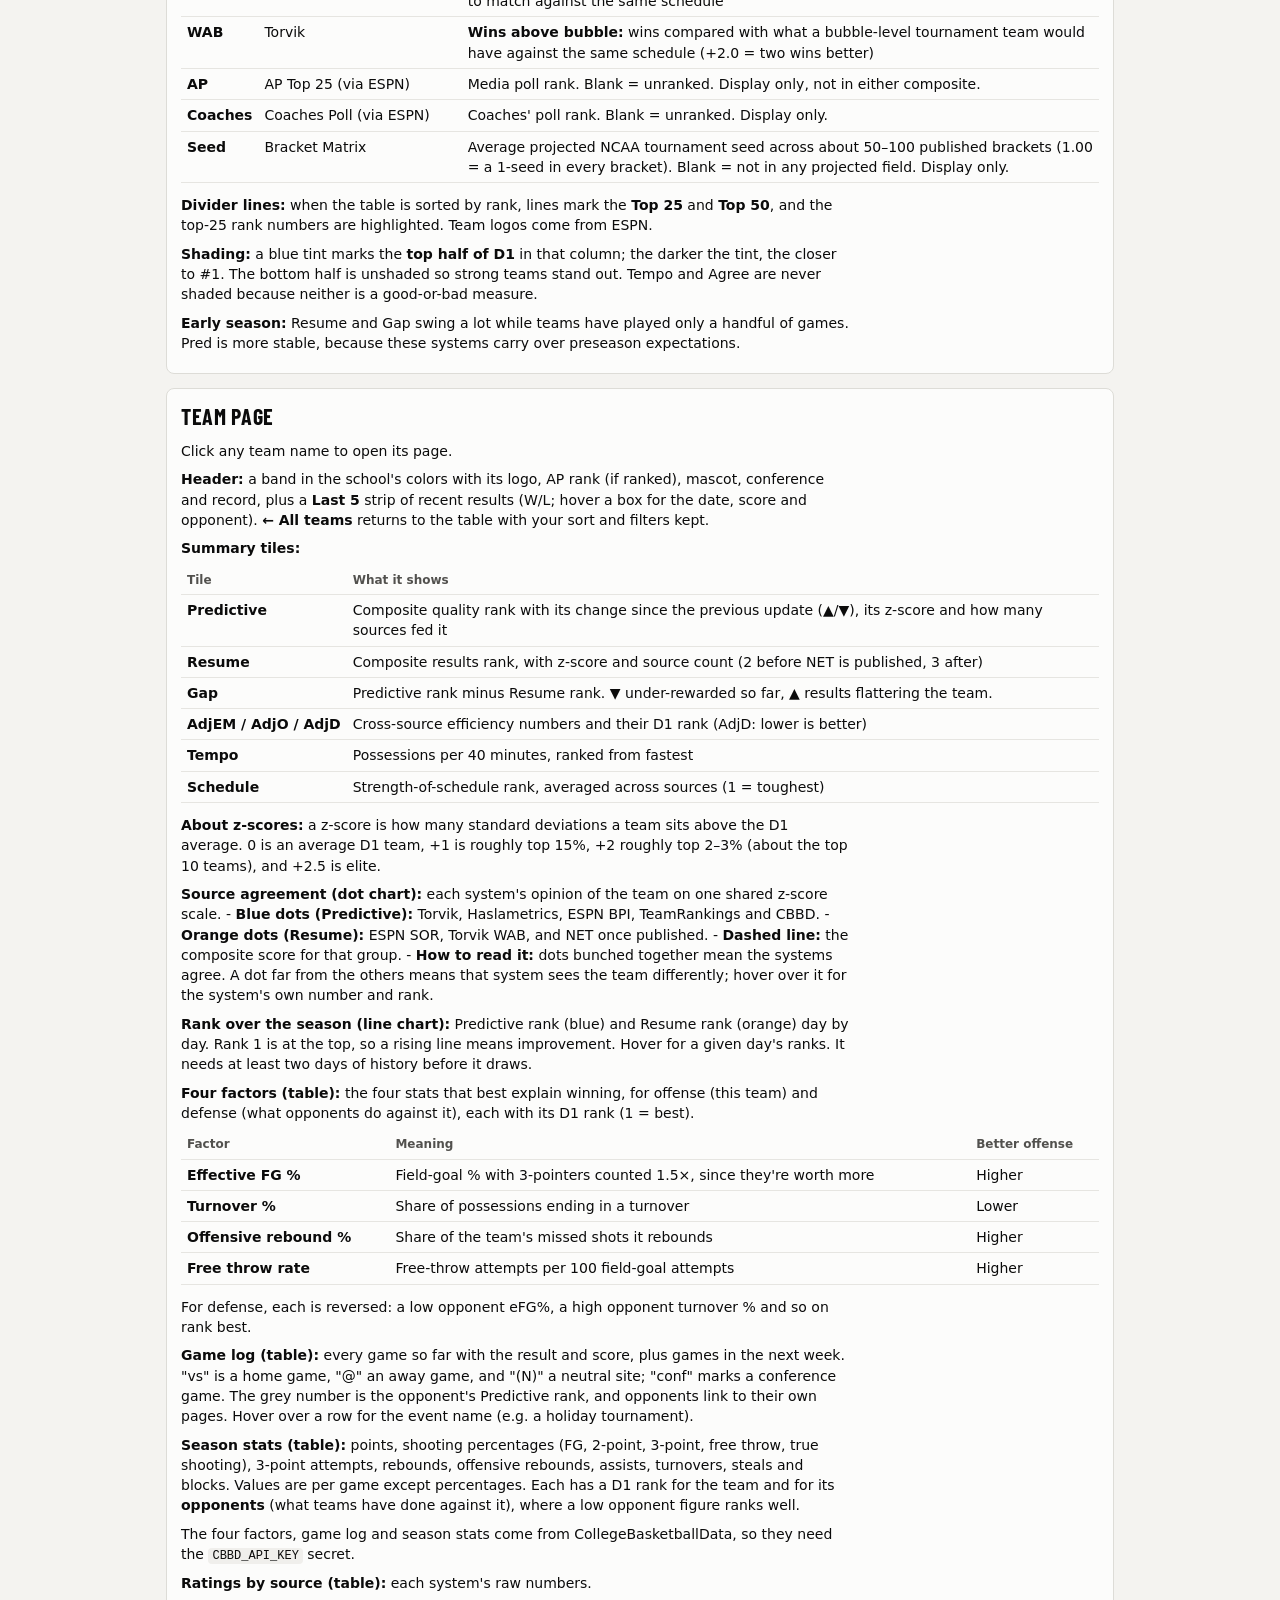
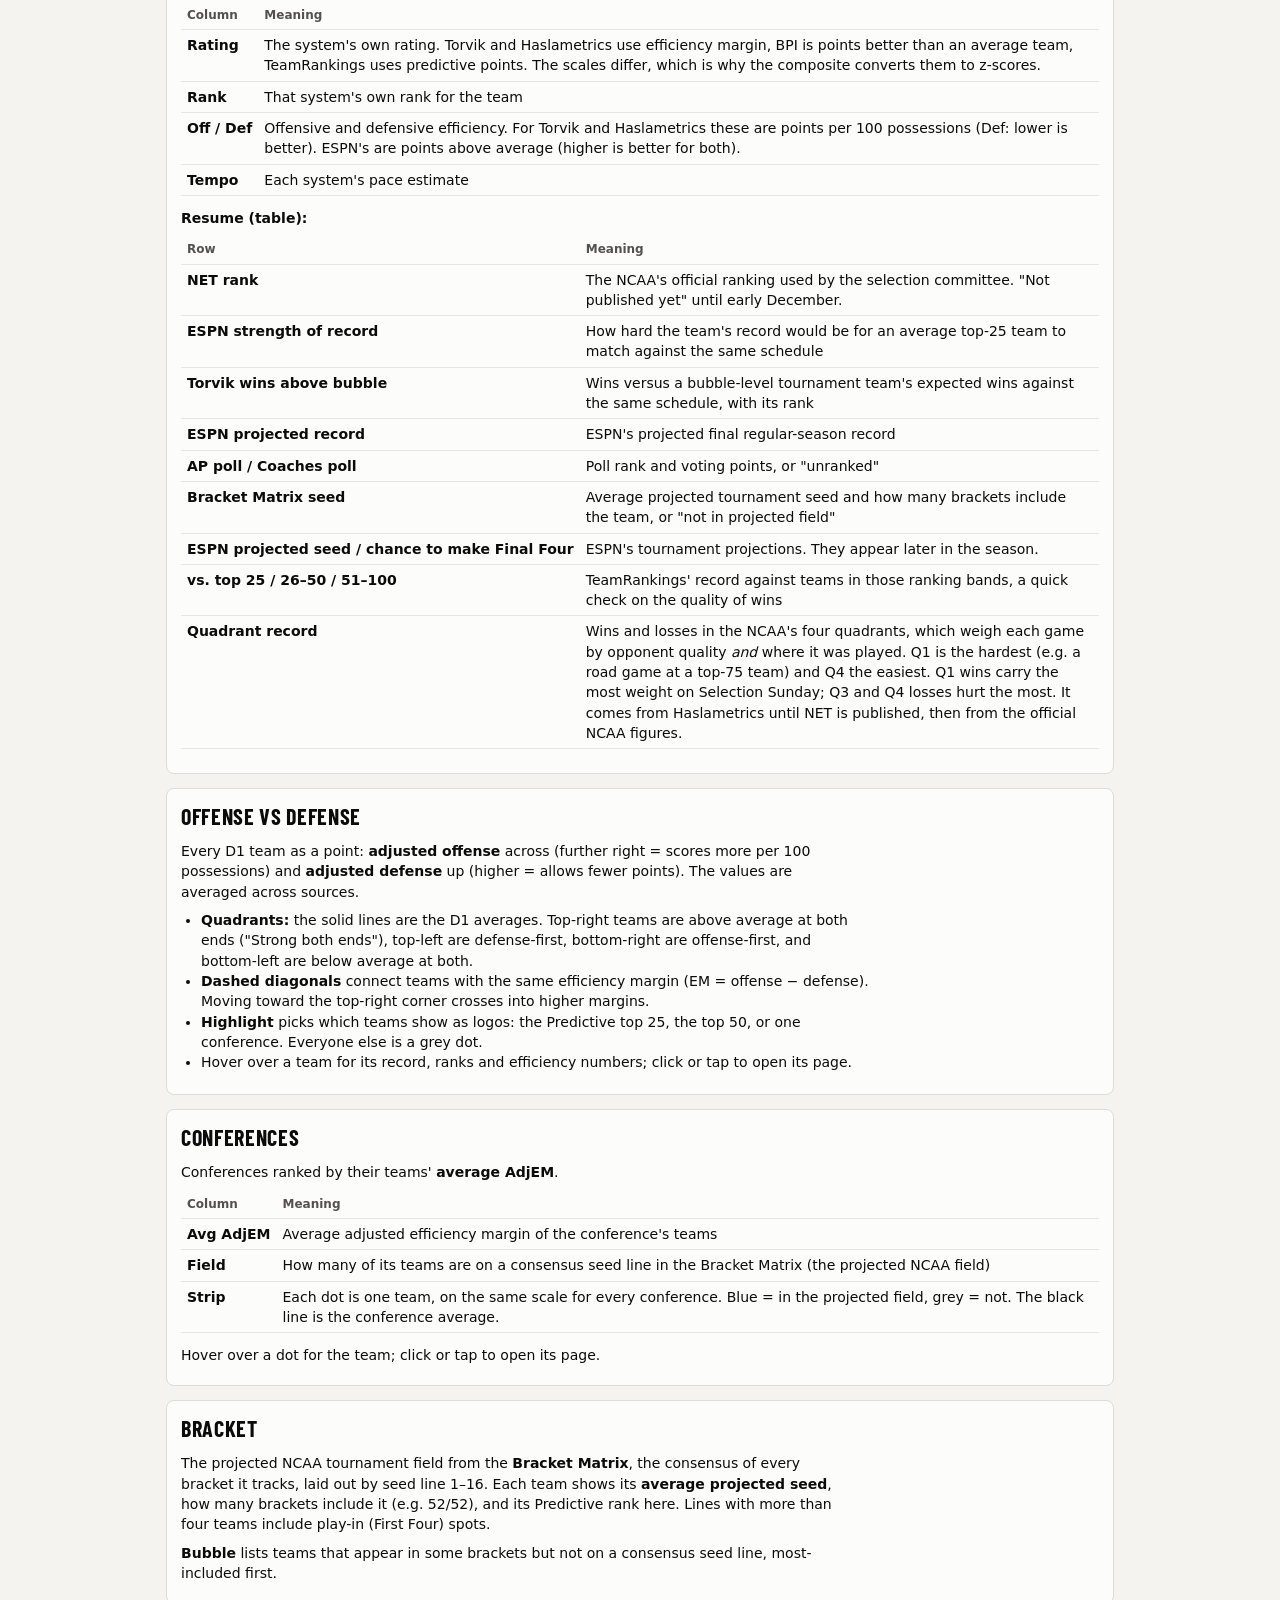
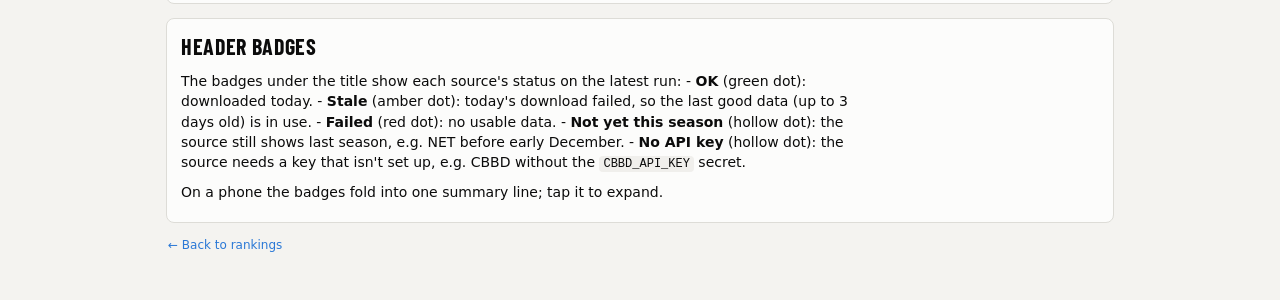
==== commit 369ddcde: "Phase C: rank movement, trend sparklines, story cards, last-5 form - movement.py: day-over-day and 7" ====
--- a/site/guide.html
+++ b/site/guide.html
@@ -52,6 +52,11 @@
 <td>Lower</td>
 </tr>
 <tr>
+<td><strong>±</strong></td>
+<td>Rank change since the previous daily update, for the selected composite. ▲ moved up, ▼ moved down, – no earlier update to compare yet.</td>
+<td>▲</td>
+</tr>
+<tr>
 <td><strong>Team</strong></td>
 <td>School name, with its conference in grey. Click it to open the team page.</td>
 <td>–</td>
@@ -102,12 +107,45 @@
 <td>Lower = tougher</td>
 </tr>
 <tr>
+<td><strong>Trend</strong></td>
+<td>A small line of the team's Predictive rank over the last two weeks (higher = better; the dot is today). It appears once there are three days of history. Sorting by it uses the 7-day change.</td>
+<td>Rising</td>
+</tr>
+<tr>
 <td><strong>Agree</strong></td>
 <td>How much the five predictive systems <strong>disagree</strong> about the team: the spread of their ratings, in standard deviations. Below about 0.10 means they broadly agree; around 0.20 or more means they see the team quite differently, so treat its rank with more caution.</td>
 <td>Lower = more agreement</td>
 </tr>
 </tbody>
 </table></div>
+<p><strong>Today's story</strong> cards sit above the table:</p>
+<div class="plain-wrap"><table class="plain guide-table">
+<thead>
+<tr>
+<th>Card</th>
+<th>What it shows</th>
+</tr>
+</thead>
+<tbody>
+<tr>
+<td><strong>Rising / Falling</strong></td>
+<td>The biggest Predictive rank gains and drops since the previous update, among teams in the top 100</td>
+</tr>
+<tr>
+<td><strong>Under-rewarded</strong></td>
+<td>Top-50 teams whose Resume rank trails their Predictive rank by the most</td>
+</tr>
+<tr>
+<td><strong>Systems disagree</strong></td>
+<td>Top-50 teams with the biggest spread between the rating systems</td>
+</tr>
+<tr>
+<td><strong>Projected field</strong></td>
+<td>Teams entering (+) or leaving (−) the Bracket Matrix projected field since the previous update</td>
+</tr>
+</tbody>
+</table></div>
+<p>Cards that compare with the previous day fill in after the next daily update.</p>
 <p><strong>Source columns:</strong> tick this checkbox to show each site's own number next to the composites.</p>
 <div class="plain-wrap"><table class="plain guide-table">
 <thead>
@@ -182,7 +220,7 @@
 <section class="card guide-card" id="team-page">
 <h2>Team page</h2>
 <p>Click any team name to open its page.</p>
-<p><strong>Header:</strong> a band in the school's colors with its logo, AP rank (if ranked), mascot, conference and record. <strong>← All teams</strong> returns to the table with your sort and filters kept.</p>
+<p><strong>Header:</strong> a band in the school's colors with its logo, AP rank (if ranked), mascot, conference and record, plus a <strong>Last 5</strong> strip of recent results (W/L; hover a box for the date, score and opponent). <strong>← All teams</strong> returns to the table with your sort and filters kept.</p>
 <p><strong>Summary tiles:</strong></p>
 <div class="plain-wrap"><table class="plain guide-table">
 <thead>
@@ -194,7 +232,7 @@
 <tbody>
 <tr>
 <td><strong>Predictive</strong></td>
-<td>Composite quality rank, with its z-score and how many sources fed it</td>
+<td>Composite quality rank with its change since the previous update (▲/▼), its z-score and how many sources fed it</td>
 </tr>
 <tr>
 <td><strong>Resume</strong></td>
--- a/site/styles.css
+++ b/site/styles.css
@@ -21,10 +21,14 @@
   --tooltip-bg: #0b0b0b;
   --tooltip-text: #fcfcfb;
   --font-display: "Barlow Condensed", "Arial Narrow", system-ui, sans-serif;
+  --good-text: #006300;
+  --critical-text: #b32424;
 }
 @media (prefers-color-scheme: dark) {
   :root:not([data-theme="light"]) {
     color-scheme: dark;
+    --good-text: #3fbf3f;
+    --critical-text: #f07070;
     --surface-0: #121211;
     --surface-1: #1a1a19;
     --surface-2: #242422;
@@ -44,6 +48,8 @@
 }
 :root[data-theme="dark"] {
   color-scheme: dark;
+  --good-text: #3fbf3f;
+  --critical-text: #f07070;
   --surface-0: #121211;
   --surface-1: #1a1a19;
   --surface-2: #242422;
@@ -239,6 +245,43 @@
 .chart-legend .key { display: inline-block; width: 14px; height: 2px; vertical-align: middle; margin-right: 5px; border-radius: 2px; }
 .empty { color: var(--text-muted); padding: 18px 0; text-align: center; }
 
+/* ---------- Phase C: movement, trends, stories ---------- */
+.move { font-size: 12px; font-weight: 600; white-space: nowrap; }
+.move.up { color: var(--good-text); }
+.move.down { color: var(--critical-text); }
+.move.flat { color: var(--text-muted); }
+.tile-move .move { font-family: system-ui, -apple-system, "Segoe UI", Roboto, sans-serif; font-size: 13px; vertical-align: 0.35em; }
+svg.spark { display: block; margin-left: auto; overflow: visible; }
+svg.spark polyline { fill: none; stroke: var(--series-1); stroke-width: 1.6; stroke-linejoin: round; stroke-linecap: round; }
+svg.spark circle { fill: var(--series-1); }
+
+.stories {
+  display: grid; grid-template-columns: repeat(5, minmax(200px, 1fr)); gap: 10px; margin: 14px 0 4px;
+  overflow-x: auto; scroll-snap-type: x mandatory; padding-bottom: 4px;
+}
+.story { background: var(--surface-1); border: 1px solid var(--border); border-radius: 8px; padding: 10px 12px; scroll-snap-align: start; min-width: 0; }
+.story h3 { margin: 0; font-family: var(--font-display); font-size: 17px; font-weight: 700; letter-spacing: 0.03em; text-transform: uppercase; }
+.story-sub { margin: 1px 0 6px; color: var(--text-muted); font-size: 11.5px; line-height: 1.3; }
+.story ul { list-style: none; margin: 0; padding: 0; }
+.story li { display: grid; grid-template-columns: 1fr auto auto; align-items: center; gap: 8px; padding: 4px 0; border-top: 1px solid var(--grid); font-size: 13px; }
+.story li:first-child { border-top: 0; }
+.story li .team-link { min-width: 0; color: var(--text-primary); font-weight: 600; }
+.story li .team-link span { overflow: hidden; text-overflow: ellipsis; white-space: nowrap; }
+.story-meta { color: var(--text-muted); font-size: 11px; }
+.story-meta::before { content: "#"; }
+.story-val { text-align: right; font-size: 12px; white-space: nowrap; }
+.story-empty { color: var(--text-muted); font-size: 12px; margin: 6px 0 2px; }
+
+.team-band .form { display: flex; align-items: center; gap: 4px; margin-top: 6px; }
+.form-label { font-size: 12px; opacity: 0.85; margin-right: 2px; }
+.form-chip {
+  display: inline-grid; place-items: center; width: 22px; height: 22px; border-radius: 4px;
+  font-size: 12px; font-weight: 700; background: #fff; color: #111;
+  border-bottom: 3px solid transparent;
+}
+.form-chip.w { border-bottom-color: var(--good); }
+.form-chip.l { border-bottom-color: var(--critical); }
+
 /* ---------- view tabs ---------- */
 .tabs { display: flex; gap: 4px; margin-top: 10px; overflow-x: auto; scrollbar-width: none; }
 .tabs a {
@@ -327,6 +370,7 @@
   .tabs a { padding: 6px 8px; font-size: 15px; }
   .tabs .long { display: none; }
   .tabs .short { display: inline; }
+  .stories { grid-template-columns: repeat(5, 78%); align-items: start; }
   .conf-row { grid-template-columns: 28px 1fr 64px 40px; padding: 8px 10px; }
   .conf-row .strip, .conf-row .strip-head { grid-column: 1 / -1; }
   .conf-header .strip-head { display: none; }
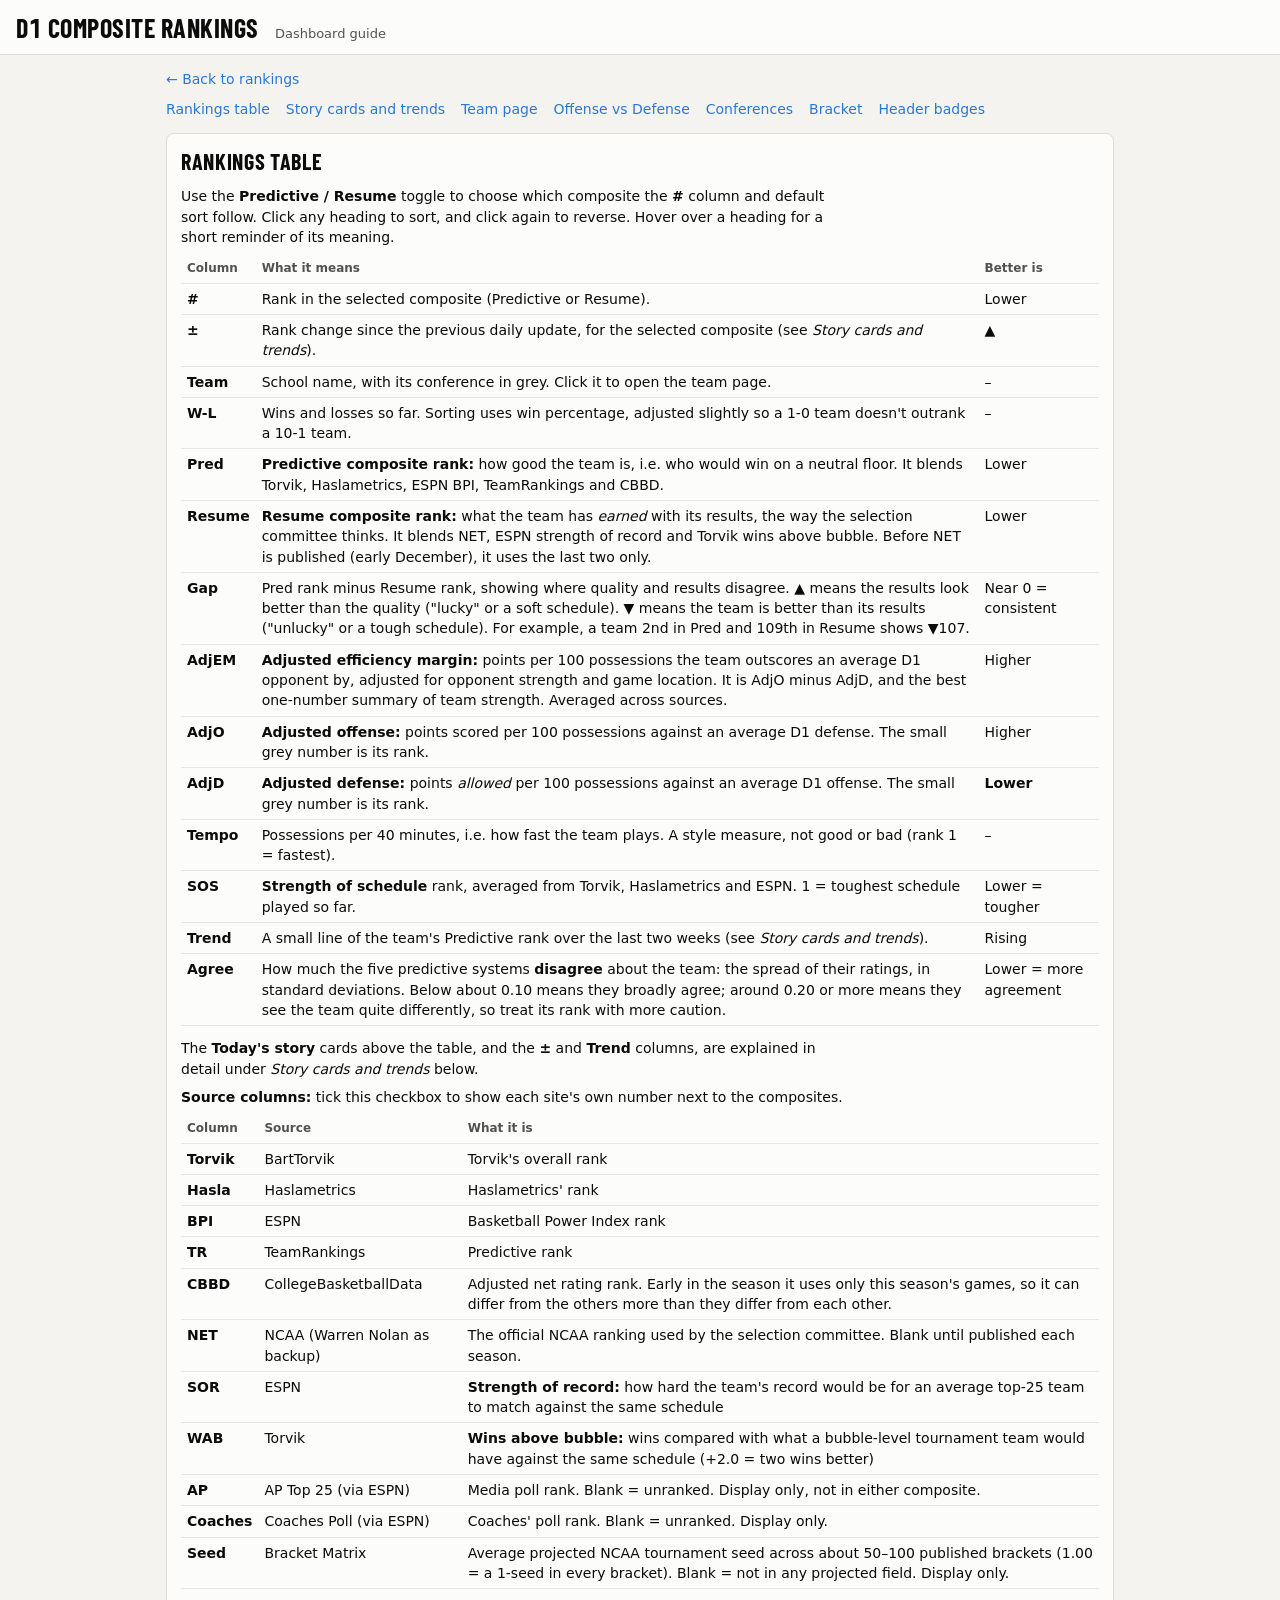
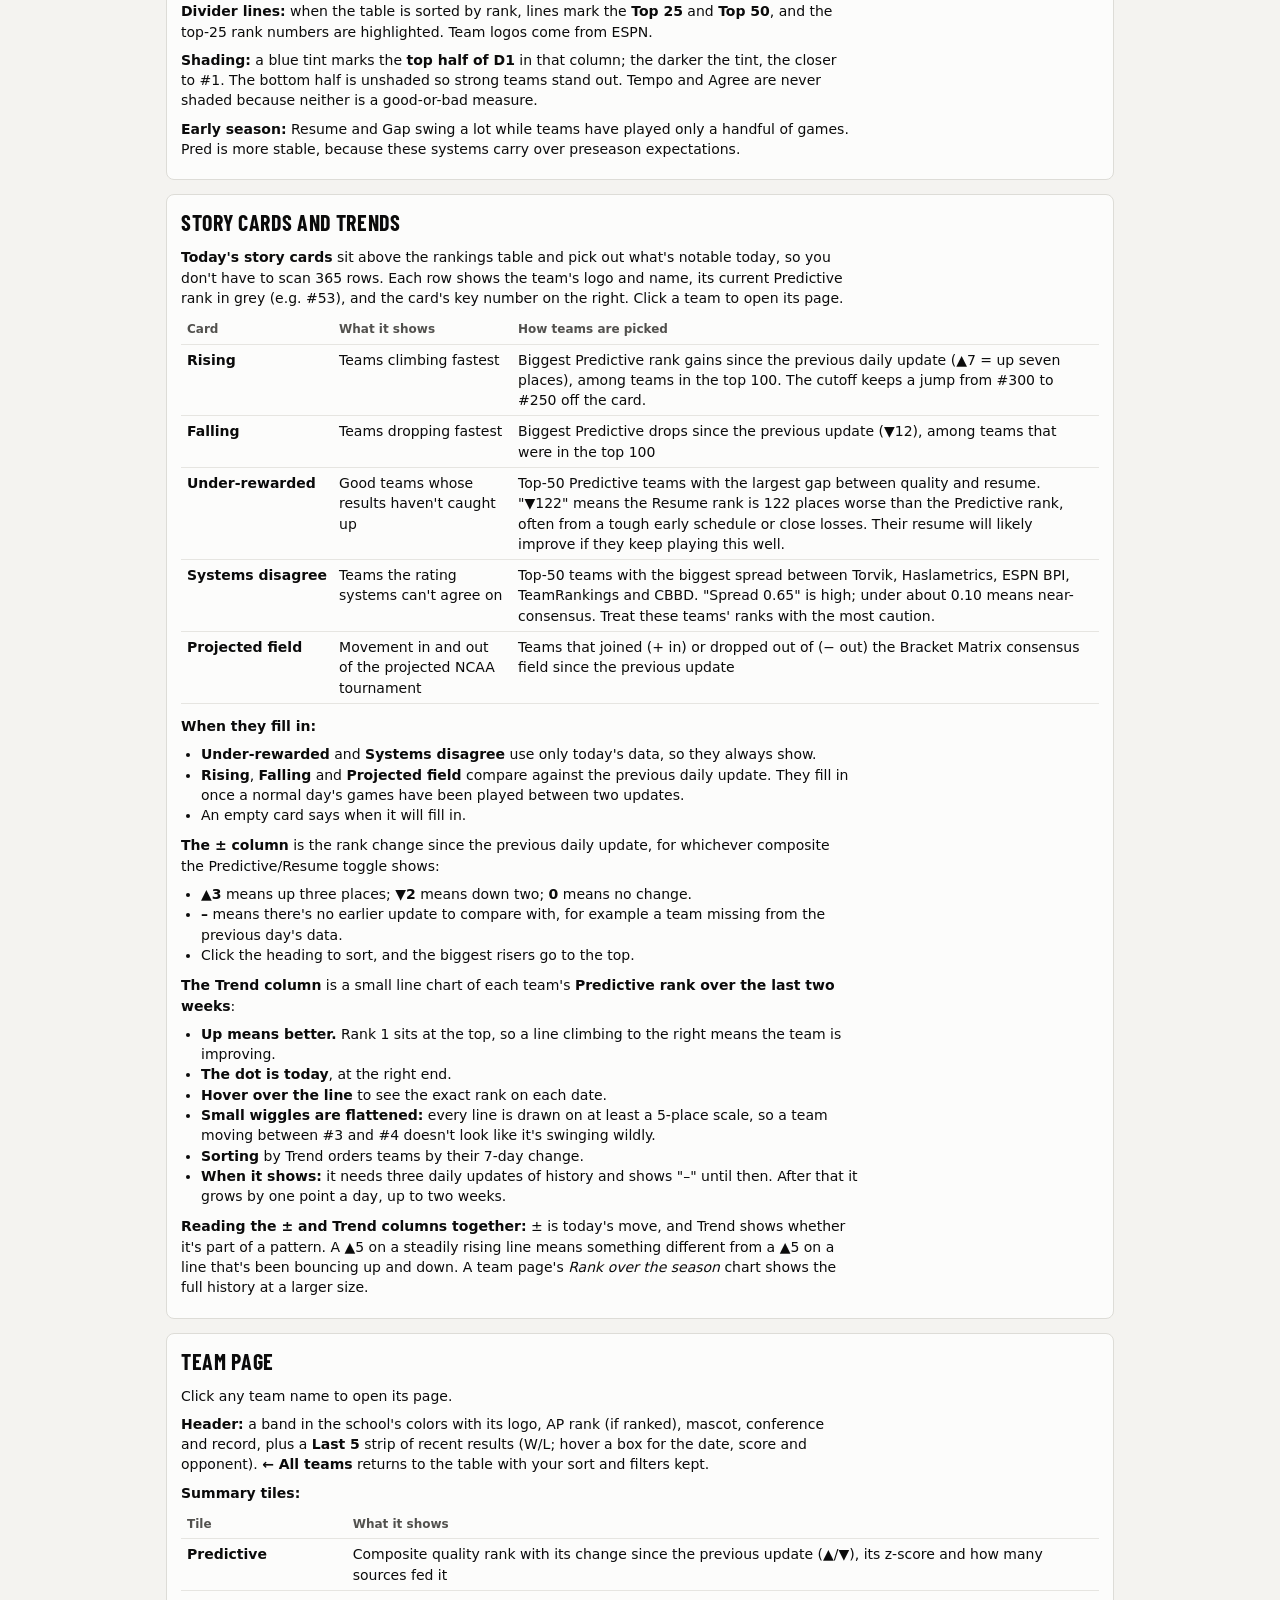
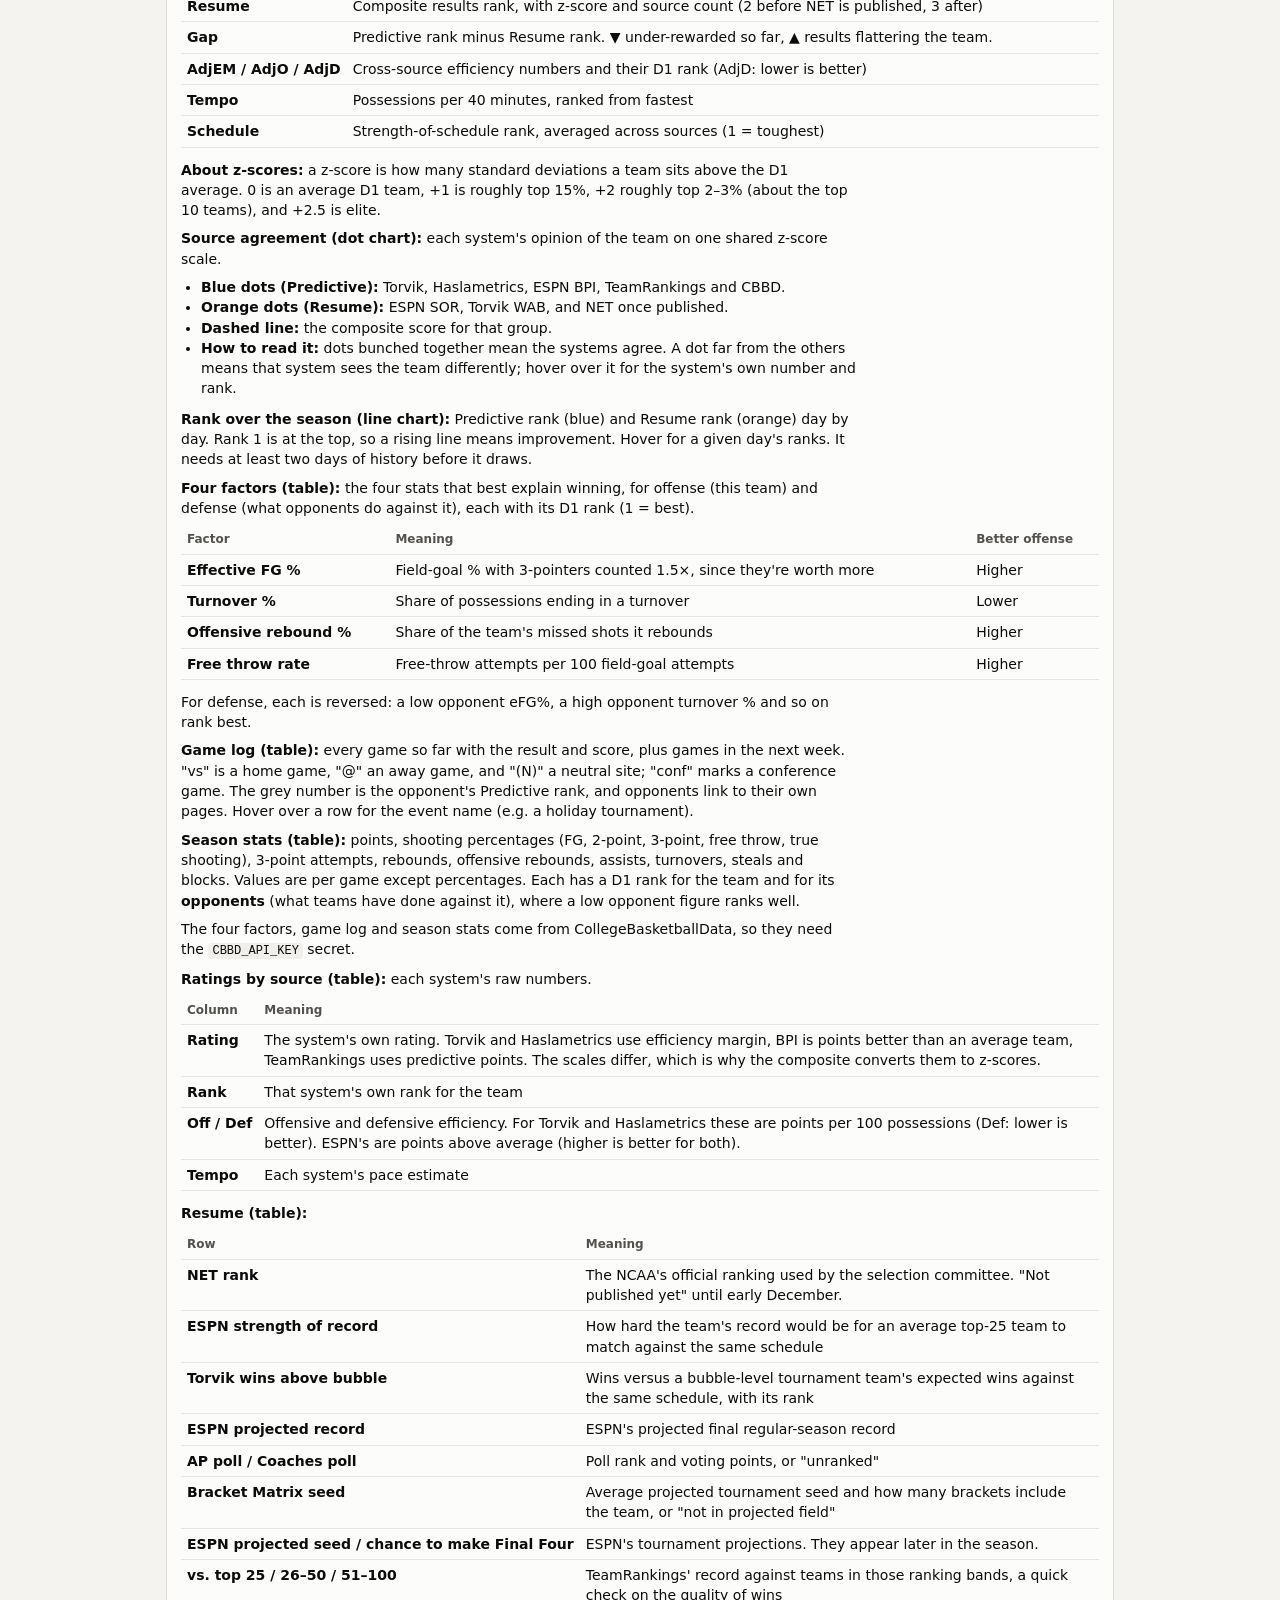
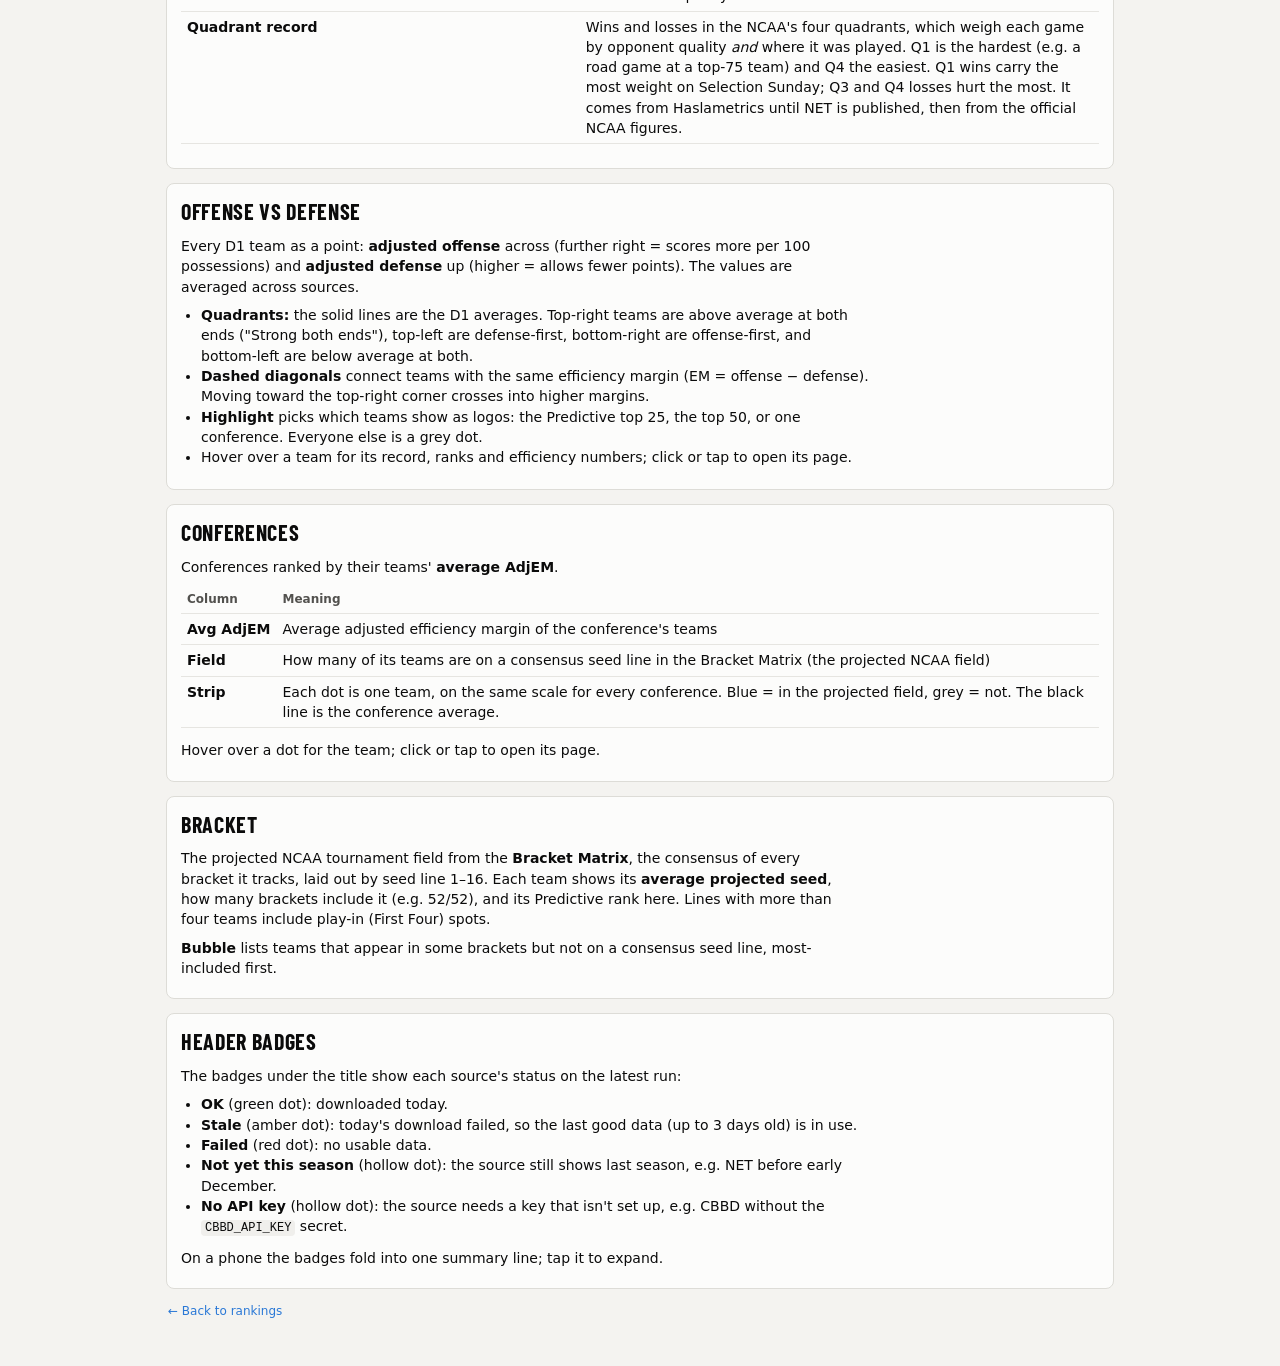
==== commit b0f3737b: "Guide: detailed section on story cards and the ±/Trend columns - new 'Story cards and trends' guide " ====
--- a/site/guide.html
+++ b/site/guide.html
@@ -28,6 +28,7 @@
     <a class="back" href="./">← Back to rankings</a>
     <nav class="guide-nav" aria-label="Sections">
       <a href="#rankings-table">Rankings table</a>
+      <a href="#story-cards-and-trends">Story cards and trends</a>
       <a href="#team-page">Team page</a>
       <a href="#offense-vs-defense">Offense vs Defense</a>
       <a href="#conferences">Conferences</a>
@@ -53,7 +54,7 @@
 </tr>
 <tr>
 <td><strong>±</strong></td>
-<td>Rank change since the previous daily update, for the selected composite. ▲ moved up, ▼ moved down, – no earlier update to compare yet.</td>
+<td>Rank change since the previous daily update, for the selected composite (see <em>Story cards and trends</em>).</td>
 <td>▲</td>
 </tr>
 <tr>
@@ -108,7 +109,7 @@
 </tr>
 <tr>
 <td><strong>Trend</strong></td>
-<td>A small line of the team's Predictive rank over the last two weeks (higher = better; the dot is today). It appears once there are three days of history. Sorting by it uses the 7-day change.</td>
+<td>A small line of the team's Predictive rank over the last two weeks (see <em>Story cards and trends</em>).</td>
 <td>Rising</td>
 </tr>
 <tr>
@@ -118,34 +119,7 @@
 </tr>
 </tbody>
 </table></div>
-<p><strong>Today's story</strong> cards sit above the table:</p>
-<div class="plain-wrap"><table class="plain guide-table">
-<thead>
-<tr>
-<th>Card</th>
-<th>What it shows</th>
-</tr>
-</thead>
-<tbody>
-<tr>
-<td><strong>Rising / Falling</strong></td>
-<td>The biggest Predictive rank gains and drops since the previous update, among teams in the top 100</td>
-</tr>
-<tr>
-<td><strong>Under-rewarded</strong></td>
-<td>Top-50 teams whose Resume rank trails their Predictive rank by the most</td>
-</tr>
-<tr>
-<td><strong>Systems disagree</strong></td>
-<td>Top-50 teams with the biggest spread between the rating systems</td>
-</tr>
-<tr>
-<td><strong>Projected field</strong></td>
-<td>Teams entering (+) or leaving (−) the Bracket Matrix projected field since the previous update</td>
-</tr>
-</tbody>
-</table></div>
-<p>Cards that compare with the previous day fill in after the next daily update.</p>
+<p>The <strong>Today's story</strong> cards above the table, and the <strong>±</strong> and <strong>Trend</strong> columns, are explained in detail under <em>Story cards and trends</em> below.</p>
 <p><strong>Source columns:</strong> tick this checkbox to show each site's own number next to the composites.</p>
 <div class="plain-wrap"><table class="plain guide-table">
 <thead>
@@ -216,6 +190,68 @@
 <p><strong>Divider lines:</strong> when the table is sorted by rank, lines mark the <strong>Top 25</strong> and <strong>Top 50</strong>, and the top-25 rank numbers are highlighted. Team logos come from ESPN.</p>
 <p><strong>Shading:</strong> a blue tint marks the <strong>top half of D1</strong> in that column; the darker the tint, the closer to #1. The bottom half is unshaded so strong teams stand out. Tempo and Agree are never shaded because neither is a good-or-bad measure.</p>
 <p><strong>Early season:</strong> Resume and Gap swing a lot while teams have played only a handful of games. Pred is more stable, because these systems carry over preseason expectations.</p>
+</section>
+<section class="card guide-card" id="story-cards-and-trends">
+<h2>Story cards and trends</h2>
+<p><strong>Today's story cards</strong> sit above the rankings table and pick out what's notable today, so you don't have to scan 365 rows. Each row shows the team's logo and name, its current Predictive rank in grey (e.g. #53), and the card's key number on the right. Click a team to open its page.</p>
+<div class="plain-wrap"><table class="plain guide-table">
+<thead>
+<tr>
+<th>Card</th>
+<th>What it shows</th>
+<th>How teams are picked</th>
+</tr>
+</thead>
+<tbody>
+<tr>
+<td><strong>Rising</strong></td>
+<td>Teams climbing fastest</td>
+<td>Biggest Predictive rank gains since the previous daily update (▲7 = up seven places), among teams in the top 100. The cutoff keeps a jump from #300 to #250 off the card.</td>
+</tr>
+<tr>
+<td><strong>Falling</strong></td>
+<td>Teams dropping fastest</td>
+<td>Biggest Predictive drops since the previous update (▼12), among teams that were in the top 100</td>
+</tr>
+<tr>
+<td><strong>Under-rewarded</strong></td>
+<td>Good teams whose results haven't caught up</td>
+<td>Top-50 Predictive teams with the largest gap between quality and resume. "▼122" means the Resume rank is 122 places worse than the Predictive rank, often from a tough early schedule or close losses. Their resume will likely improve if they keep playing this well.</td>
+</tr>
+<tr>
+<td><strong>Systems disagree</strong></td>
+<td>Teams the rating systems can't agree on</td>
+<td>Top-50 teams with the biggest spread between Torvik, Haslametrics, ESPN BPI, TeamRankings and CBBD. "Spread 0.65" is high; under about 0.10 means near-consensus. Treat these teams' ranks with the most caution.</td>
+</tr>
+<tr>
+<td><strong>Projected field</strong></td>
+<td>Movement in and out of the projected NCAA tournament</td>
+<td>Teams that joined (+ in) or dropped out of (− out) the Bracket Matrix consensus field since the previous update</td>
+</tr>
+</tbody>
+</table></div>
+<p><strong>When they fill in:</strong></p>
+<ul>
+<li><strong>Under-rewarded</strong> and <strong>Systems disagree</strong> use only today's data, so they always show.</li>
+<li><strong>Rising</strong>, <strong>Falling</strong> and <strong>Projected field</strong> compare against the previous daily update. They fill in once a normal day's games have been played between two updates.</li>
+<li>An empty card says when it will fill in.</li>
+</ul>
+<p><strong>The ± column</strong> is the rank change since the previous daily update, for whichever composite the Predictive/Resume toggle shows:</p>
+<ul>
+<li><strong>▲3</strong> means up three places; <strong>▼2</strong> means down two; <strong>0</strong> means no change.</li>
+<li><strong>–</strong> means there's no earlier update to compare with, for example a team missing from the previous day's data.</li>
+<li>Click the heading to sort, and the biggest risers go to the top.</li>
+</ul>
+<p><strong>The Trend column</strong> is a small line chart of each team's <strong>Predictive rank over the last two weeks</strong>:</p>
+<ul>
+<li><strong>Up means better.</strong> Rank 1 sits at the top, so a line climbing to the right means the team is improving.</li>
+<li><strong>The dot is today</strong>, at the right end.</li>
+<li><strong>Hover over the line</strong> to see the exact rank on each date.</li>
+<li><strong>Small wiggles are flattened:</strong> every line is drawn on at least a 5-place scale, so a team moving between #3 and #4 doesn't look like it's swinging wildly.</li>
+<li><strong>Sorting</strong> by Trend orders teams by their 7-day change.</li>
+<li><strong>When it shows:</strong> it needs three daily updates of history and shows "–" until then. After that it grows by one point a day, up to two weeks.</li>
+</ul>
+<p><strong>Reading the ± and Trend columns together:</strong> ± is today's move, and Trend shows whether it's part of a pattern. A ▲5 on a steadily rising line means something different from a ▲5 on a line that's been bouncing up and down. A team page's <em>Rank over the season</em> chart shows the full history at a larger size.</p>
 </section>
 <section class="card guide-card" id="team-page">
 <h2>Team page</h2>
@@ -257,11 +293,13 @@
 </tbody>
 </table></div>
 <p><strong>About z-scores:</strong> a z-score is how many standard deviations a team sits above the D1 average. 0 is an average D1 team, +1 is roughly top 15%, +2 roughly top 2–3% (about the top 10 teams), and +2.5 is elite.</p>
-<p><strong>Source agreement (dot chart):</strong> each system's opinion of the team on one shared z-score scale.
-- <strong>Blue dots (Predictive):</strong> Torvik, Haslametrics, ESPN BPI, TeamRankings and CBBD.
-- <strong>Orange dots (Resume):</strong> ESPN SOR, Torvik WAB, and NET once published.
-- <strong>Dashed line:</strong> the composite score for that group.
-- <strong>How to read it:</strong> dots bunched together mean the systems agree. A dot far from the others means that system sees the team differently; hover over it for the system's own number and rank.</p>
+<p><strong>Source agreement (dot chart):</strong> each system's opinion of the team on one shared z-score scale.</p>
+<ul>
+<li><strong>Blue dots (Predictive):</strong> Torvik, Haslametrics, ESPN BPI, TeamRankings and CBBD.</li>
+<li><strong>Orange dots (Resume):</strong> ESPN SOR, Torvik WAB, and NET once published.</li>
+<li><strong>Dashed line:</strong> the composite score for that group.</li>
+<li><strong>How to read it:</strong> dots bunched together mean the systems agree. A dot far from the others means that system sees the team differently; hover over it for the system's own number and rank.</li>
+</ul>
 <p><strong>Rank over the season (line chart):</strong> Predictive rank (blue) and Resume rank (orange) day by day. Rank 1 is at the top, so a rising line means improvement. Hover for a given day's ranks. It needs at least two days of history before it draws.</p>
 <p><strong>Four factors (table):</strong> the four stats that best explain winning, for offense (this team) and defense (what opponents do against it), each with its D1 rank (1 = best).</p>
 <div class="plain-wrap"><table class="plain guide-table">
@@ -418,12 +456,14 @@
 </section>
 <section class="card guide-card" id="header-badges">
 <h2>Header badges</h2>
-<p>The badges under the title show each source's status on the latest run:
-- <strong>OK</strong> (green dot): downloaded today.
-- <strong>Stale</strong> (amber dot): today's download failed, so the last good data (up to 3 days old) is in use.
-- <strong>Failed</strong> (red dot): no usable data.
-- <strong>Not yet this season</strong> (hollow dot): the source still shows last season, e.g. NET before early December.
-- <strong>No API key</strong> (hollow dot): the source needs a key that isn't set up, e.g. CBBD without the <code>CBBD_API_KEY</code> secret.</p>
+<p>The badges under the title show each source's status on the latest run:</p>
+<ul>
+<li><strong>OK</strong> (green dot): downloaded today.</li>
+<li><strong>Stale</strong> (amber dot): today's download failed, so the last good data (up to 3 days old) is in use.</li>
+<li><strong>Failed</strong> (red dot): no usable data.</li>
+<li><strong>Not yet this season</strong> (hollow dot): the source still shows last season, e.g. NET before early December.</li>
+<li><strong>No API key</strong> (hollow dot): the source needs a key that isn't set up, e.g. CBBD without the <code>CBBD_API_KEY</code> secret.</li>
+</ul>
 <p>On a phone the badges fold into one summary line; tap it to expand.</p>
 </section>
     <p class="legend-note"><a href="./">← Back to rankings</a></p>
--- a/site/styles.css
+++ b/site/styles.css
@@ -271,6 +271,7 @@
 .story-meta::before { content: "#"; }
 .story-val { text-align: right; font-size: 12px; white-space: nowrap; }
 .story-empty { color: var(--text-muted); font-size: 12px; margin: 6px 0 2px; }
+.stories-help { margin: 12px 0 -6px; }
 
 .team-band .form { display: flex; align-items: center; gap: 4px; margin-top: 6px; }
 .form-label { font-size: 12px; opacity: 0.85; margin-right: 2px; }
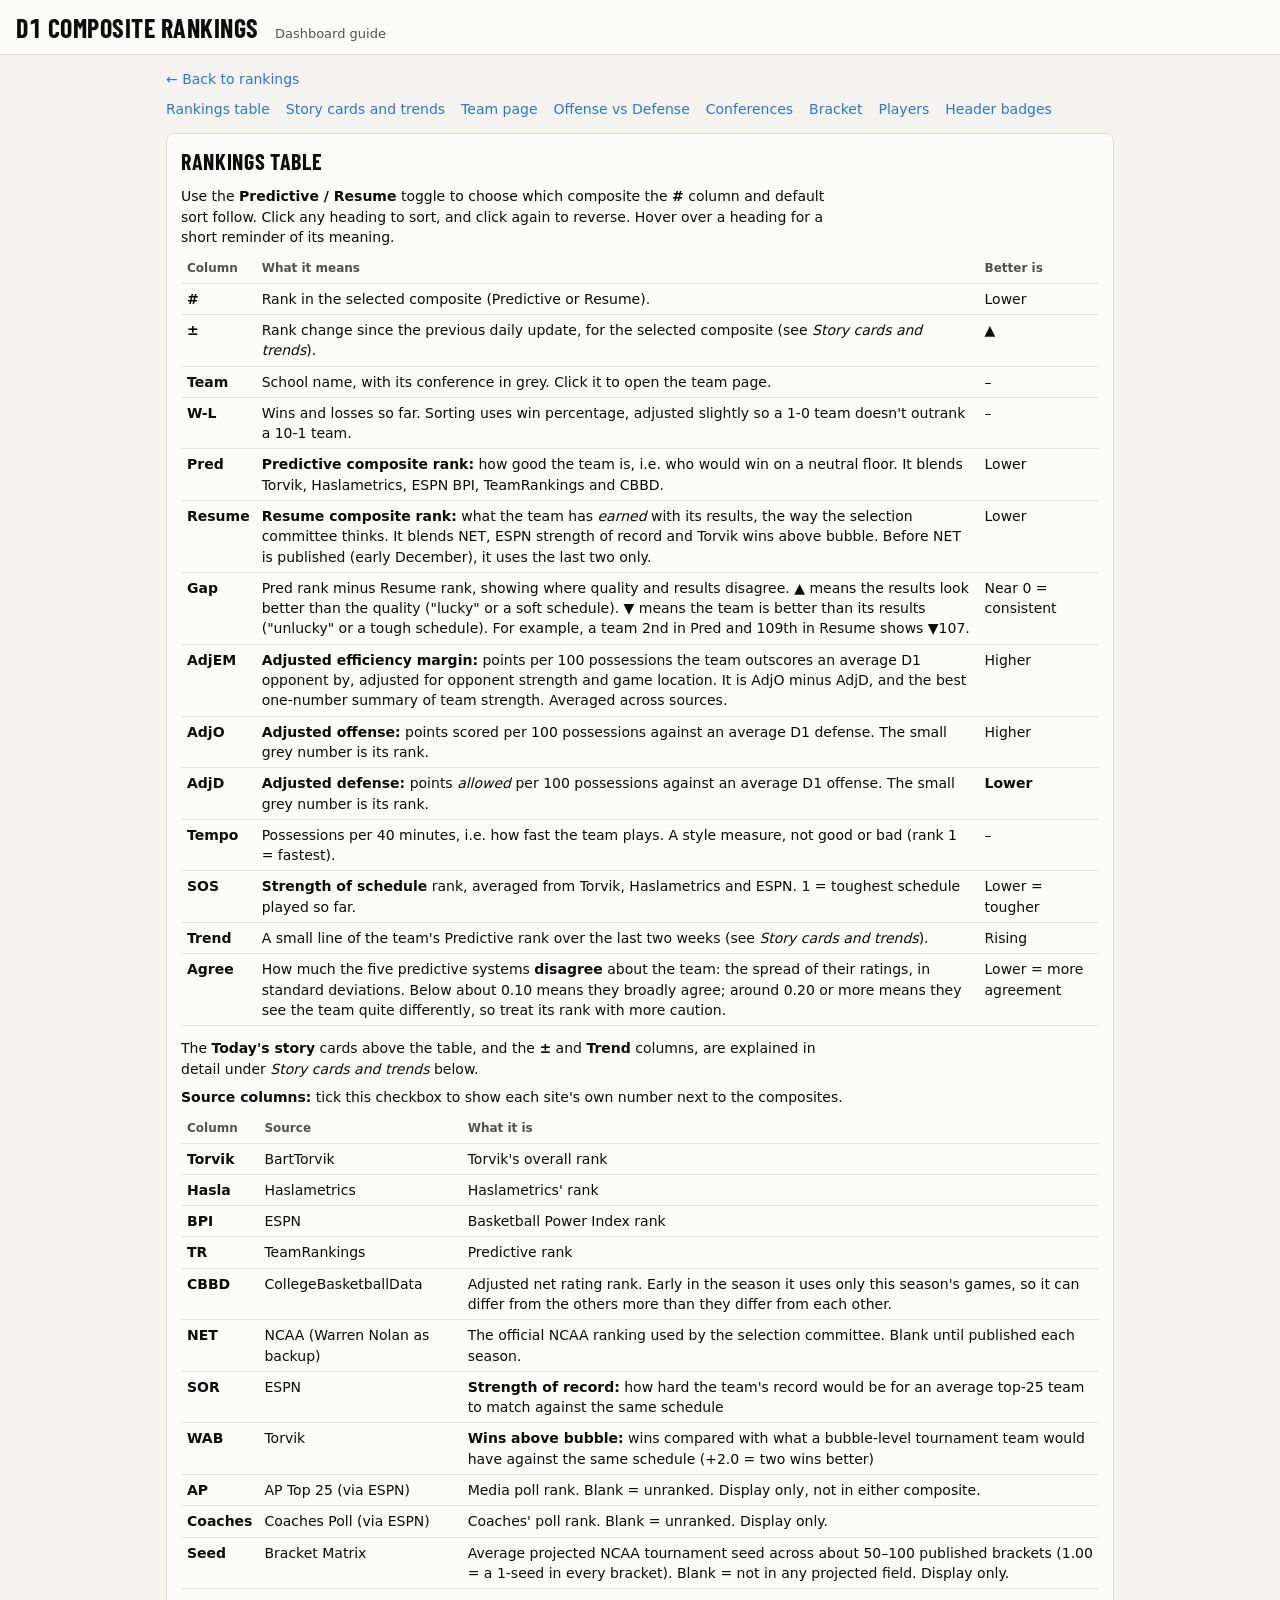
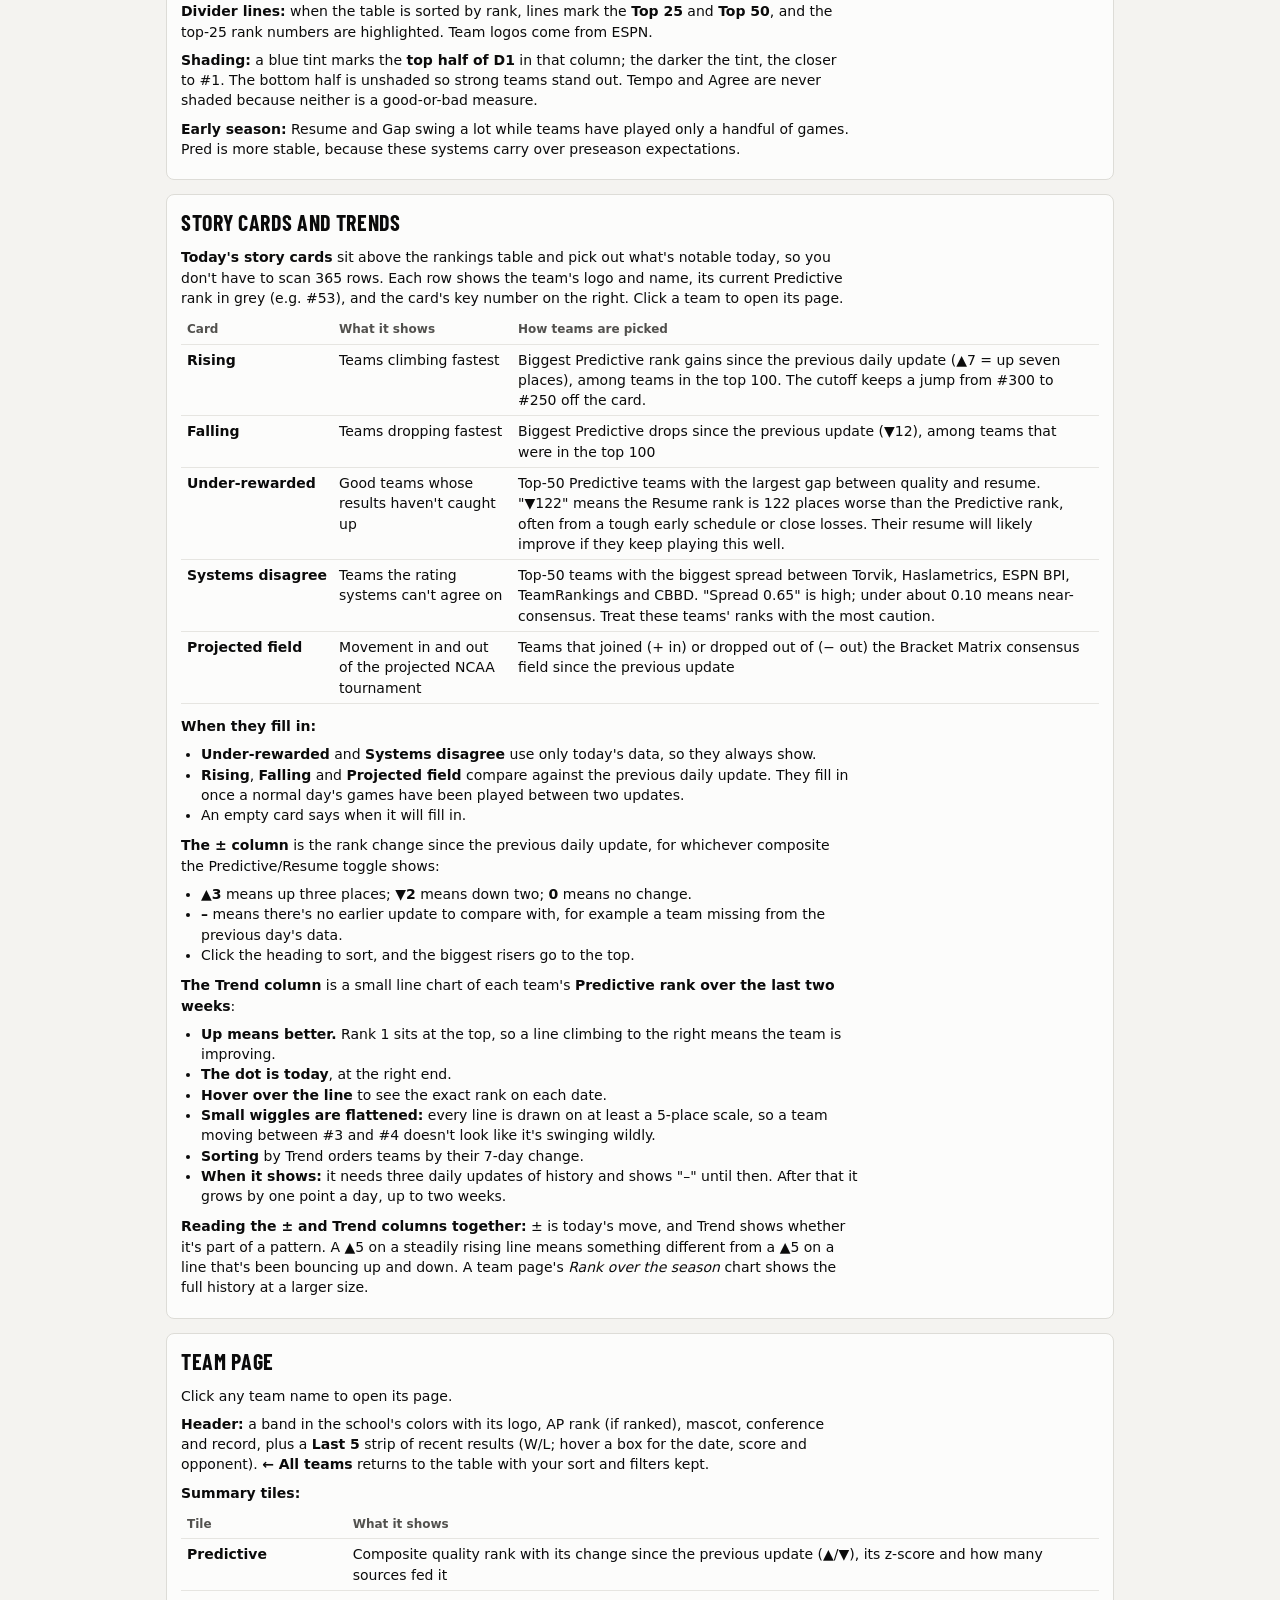
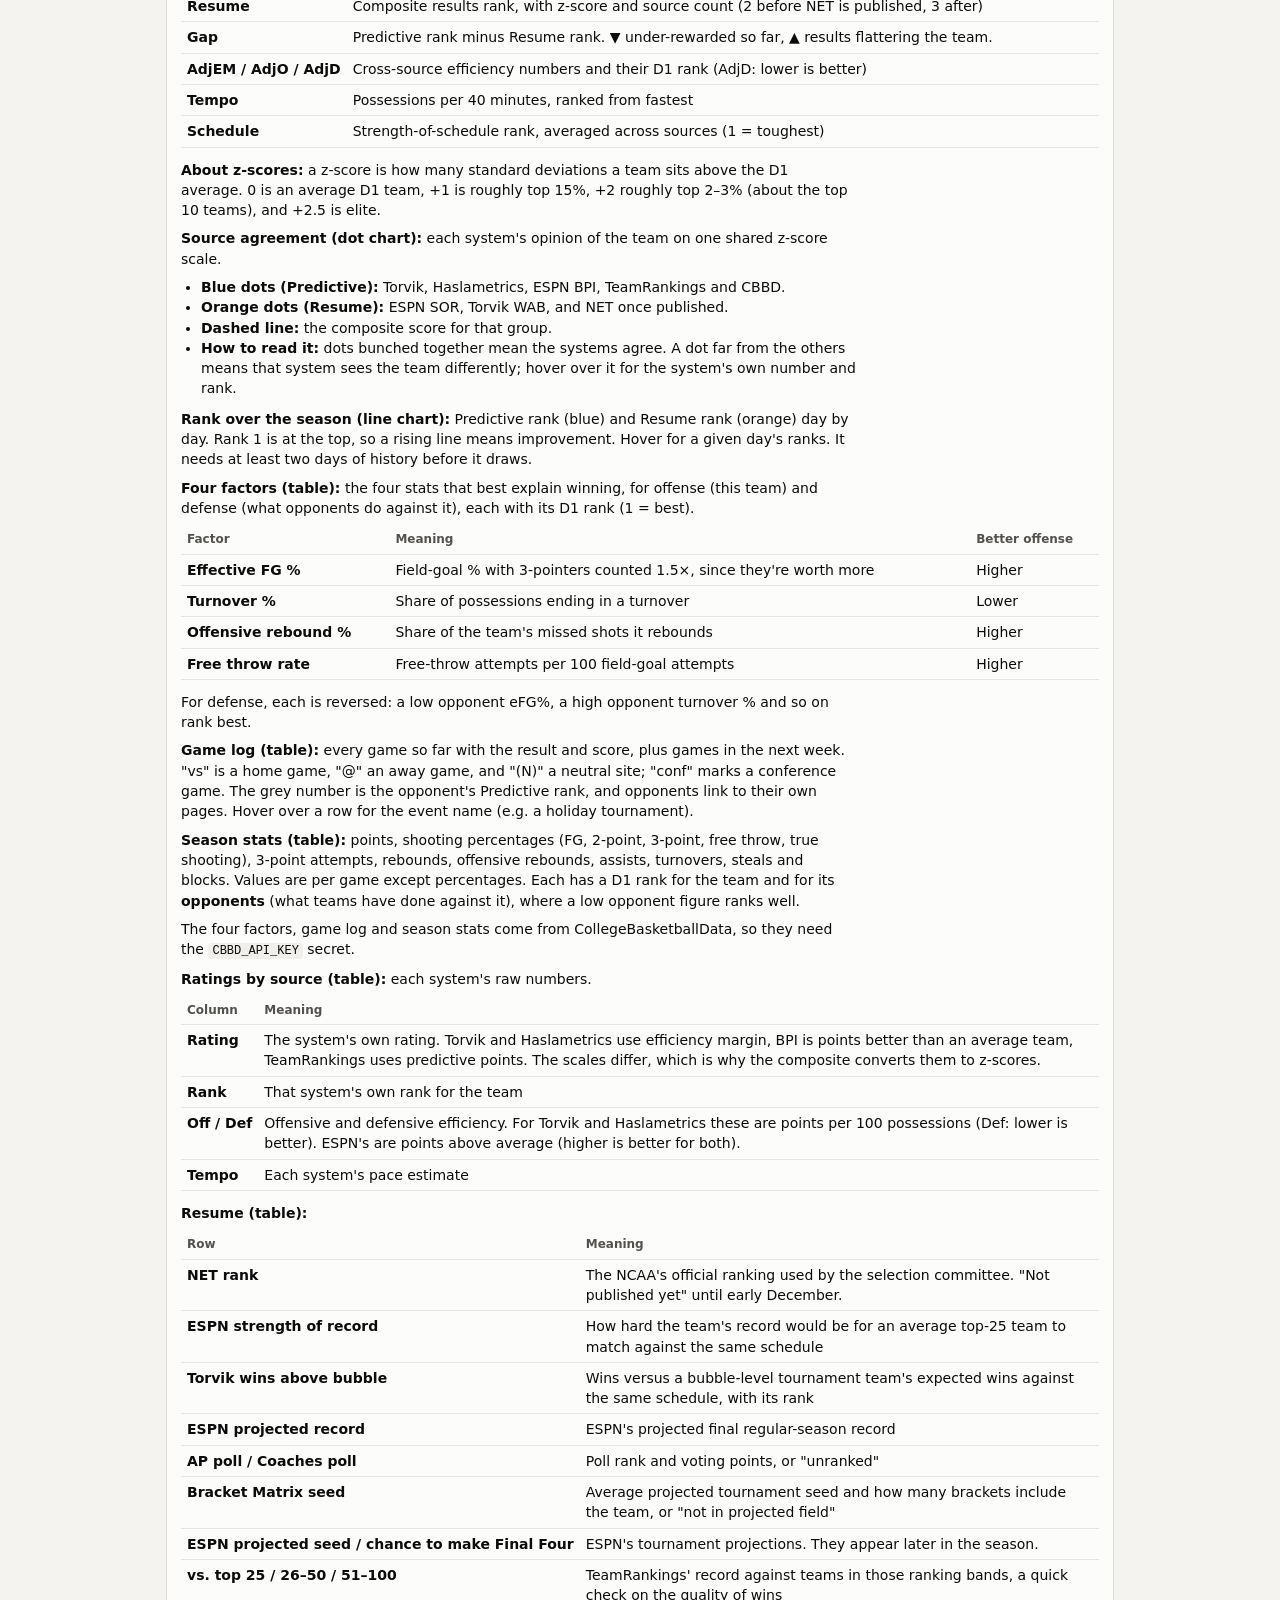
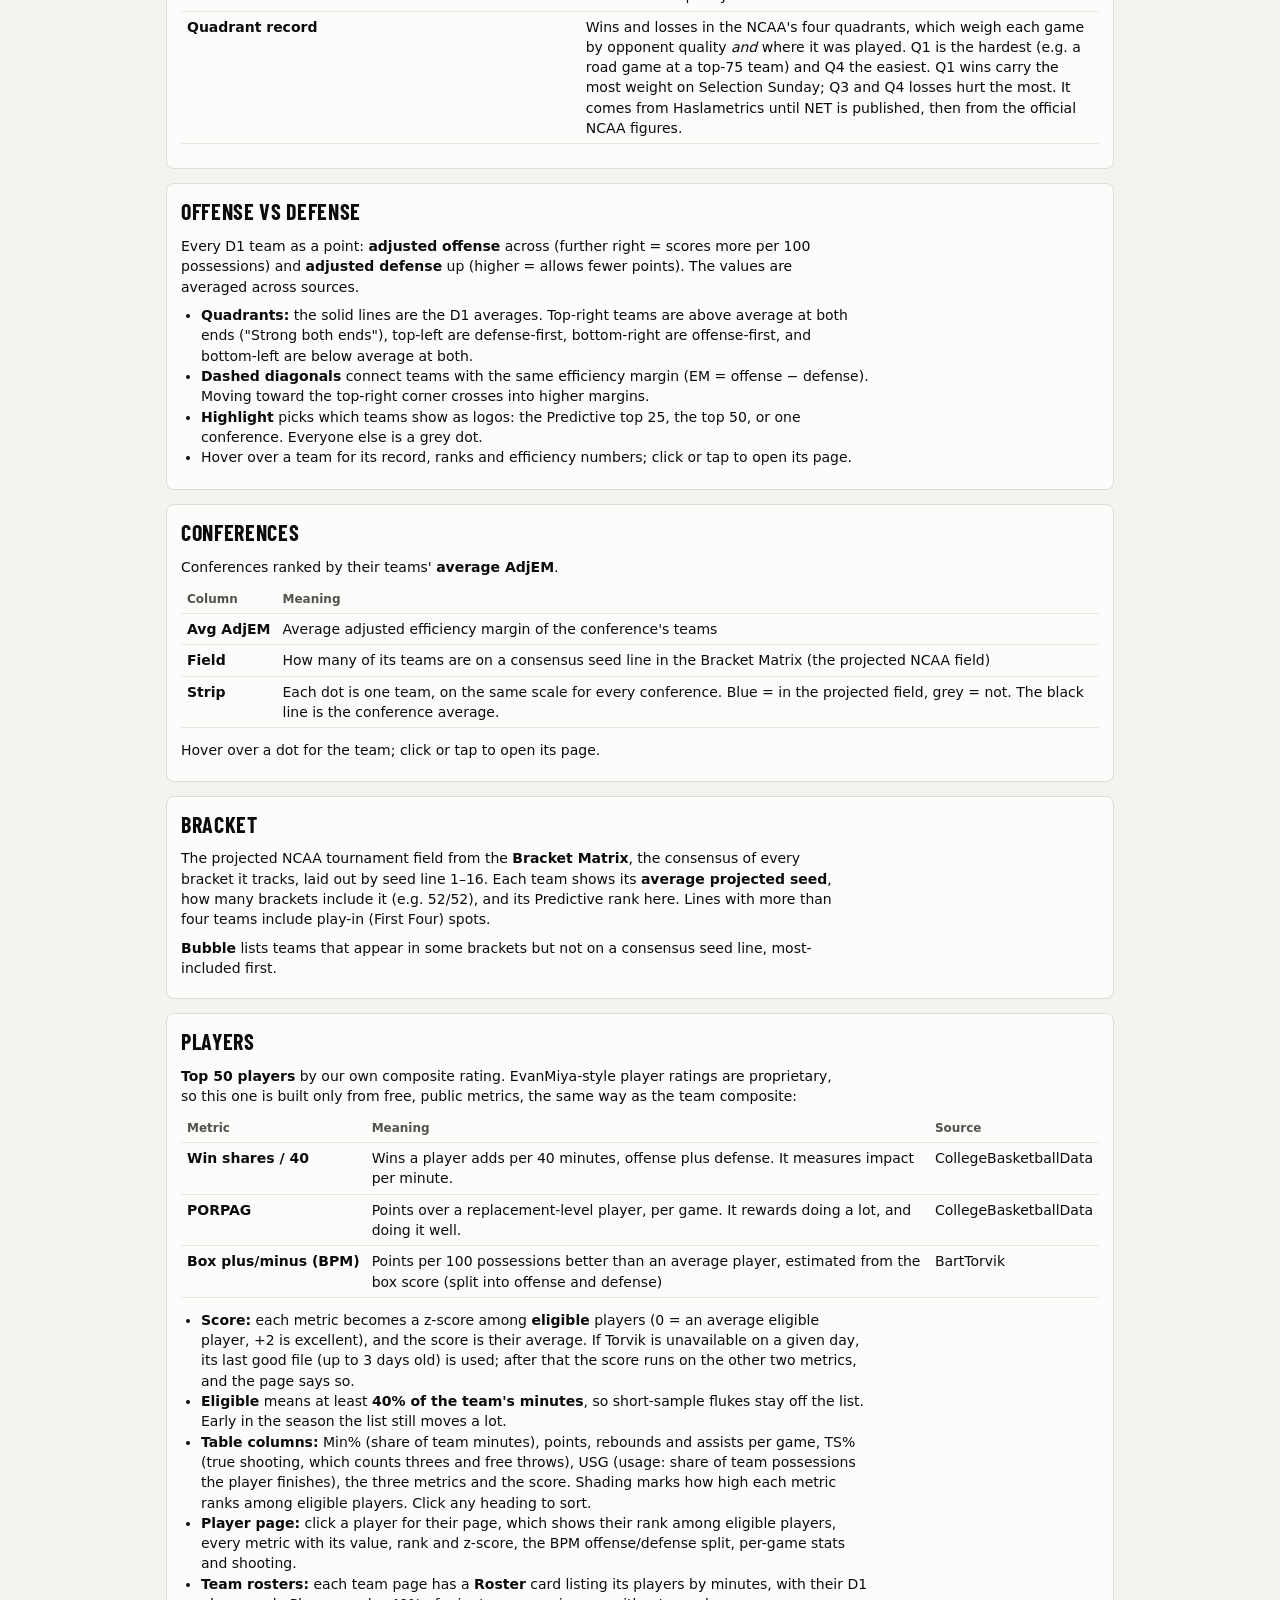
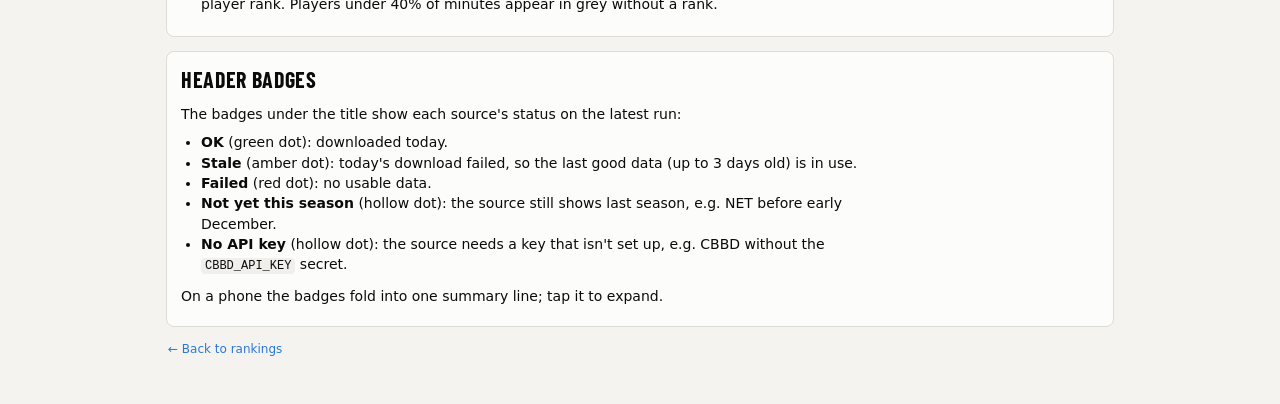
==== commit e924ead2: "Players tab: composite player ratings, team rosters, player pages - players.py: CBBD player season s" ====
--- a/site/guide.html
+++ b/site/guide.html
@@ -33,6 +33,7 @@
       <a href="#offense-vs-defense">Offense vs Defense</a>
       <a href="#conferences">Conferences</a>
       <a href="#bracket">Bracket</a>
+      <a href="#players">Players</a>
       <a href="#header-badges">Header badges</a>
     </nav>
 <section class="card guide-card" id="rankings-table">
@@ -454,6 +455,43 @@
 <p>The projected NCAA tournament field from the <strong>Bracket Matrix</strong>, the consensus of every bracket it tracks, laid out by seed line 1–16. Each team shows its <strong>average projected seed</strong>, how many brackets include it (e.g. 52/52), and its Predictive rank here. Lines with more than four teams include play-in (First Four) spots.</p>
 <p><strong>Bubble</strong> lists teams that appear in some brackets but not on a consensus seed line, most-included first.</p>
 </section>
+<section class="card guide-card" id="players">
+<h2>Players</h2>
+<p><strong>Top 50 players</strong> by our own composite rating. EvanMiya-style player ratings are proprietary, so this one is built only from free, public metrics, the same way as the team composite:</p>
+<div class="plain-wrap"><table class="plain guide-table">
+<thead>
+<tr>
+<th>Metric</th>
+<th>Meaning</th>
+<th>Source</th>
+</tr>
+</thead>
+<tbody>
+<tr>
+<td><strong>Win shares / 40</strong></td>
+<td>Wins a player adds per 40 minutes, offense plus defense. It measures impact per minute.</td>
+<td>CollegeBasketballData</td>
+</tr>
+<tr>
+<td><strong>PORPAG</strong></td>
+<td>Points over a replacement-level player, per game. It rewards doing a lot, and doing it well.</td>
+<td>CollegeBasketballData</td>
+</tr>
+<tr>
+<td><strong>Box plus/minus (BPM)</strong></td>
+<td>Points per 100 possessions better than an average player, estimated from the box score (split into offense and defense)</td>
+<td>BartTorvik</td>
+</tr>
+</tbody>
+</table></div>
+<ul>
+<li><strong>Score:</strong> each metric becomes a z-score among <strong>eligible</strong> players (0 = an average eligible player, +2 is excellent), and the score is their average. If Torvik is unavailable on a given day, its last good file (up to 3 days old) is used; after that the score runs on the other two metrics, and the page says so.</li>
+<li><strong>Eligible</strong> means at least <strong>40% of the team's minutes</strong>, so short-sample flukes stay off the list. Early in the season the list still moves a lot.</li>
+<li><strong>Table columns:</strong> Min% (share of team minutes), points, rebounds and assists per game, TS% (true shooting, which counts threes and free throws), USG (usage: share of team possessions the player finishes), the three metrics and the score. Shading marks how high each metric ranks among eligible players. Click any heading to sort.</li>
+<li><strong>Player page:</strong> click a player for their page, which shows their rank among eligible players, every metric with its value, rank and z-score, the BPM offense/defense split, per-game stats and shooting.</li>
+<li><strong>Team rosters:</strong> each team page has a <strong>Roster</strong> card listing its players by minutes, with their D1 player rank. Players under 40% of minutes appear in grey without a rank.</li>
+</ul>
+</section>
 <section class="card guide-card" id="header-badges">
 <h2>Header badges</h2>
 <p>The badges under the title show each source's status on the latest run:</p>
--- a/site/styles.css
+++ b/site/styles.css
@@ -283,6 +283,11 @@
 .form-chip.w { border-bottom-color: var(--good); }
 .form-chip.l { border-bottom-color: var(--critical); }
 
+/* ---------- players ---------- */
+.players-table { min-width: 900px; }
+.plain.wrap-first td:first-child { white-space: normal; min-width: 160px; }
+.band-link { color: inherit; text-decoration: underline; text-underline-offset: 2px; }
+
 /* ---------- view tabs ---------- */
 .tabs { display: flex; gap: 4px; margin-top: 10px; overflow-x: auto; scrollbar-width: none; }
 .tabs a {
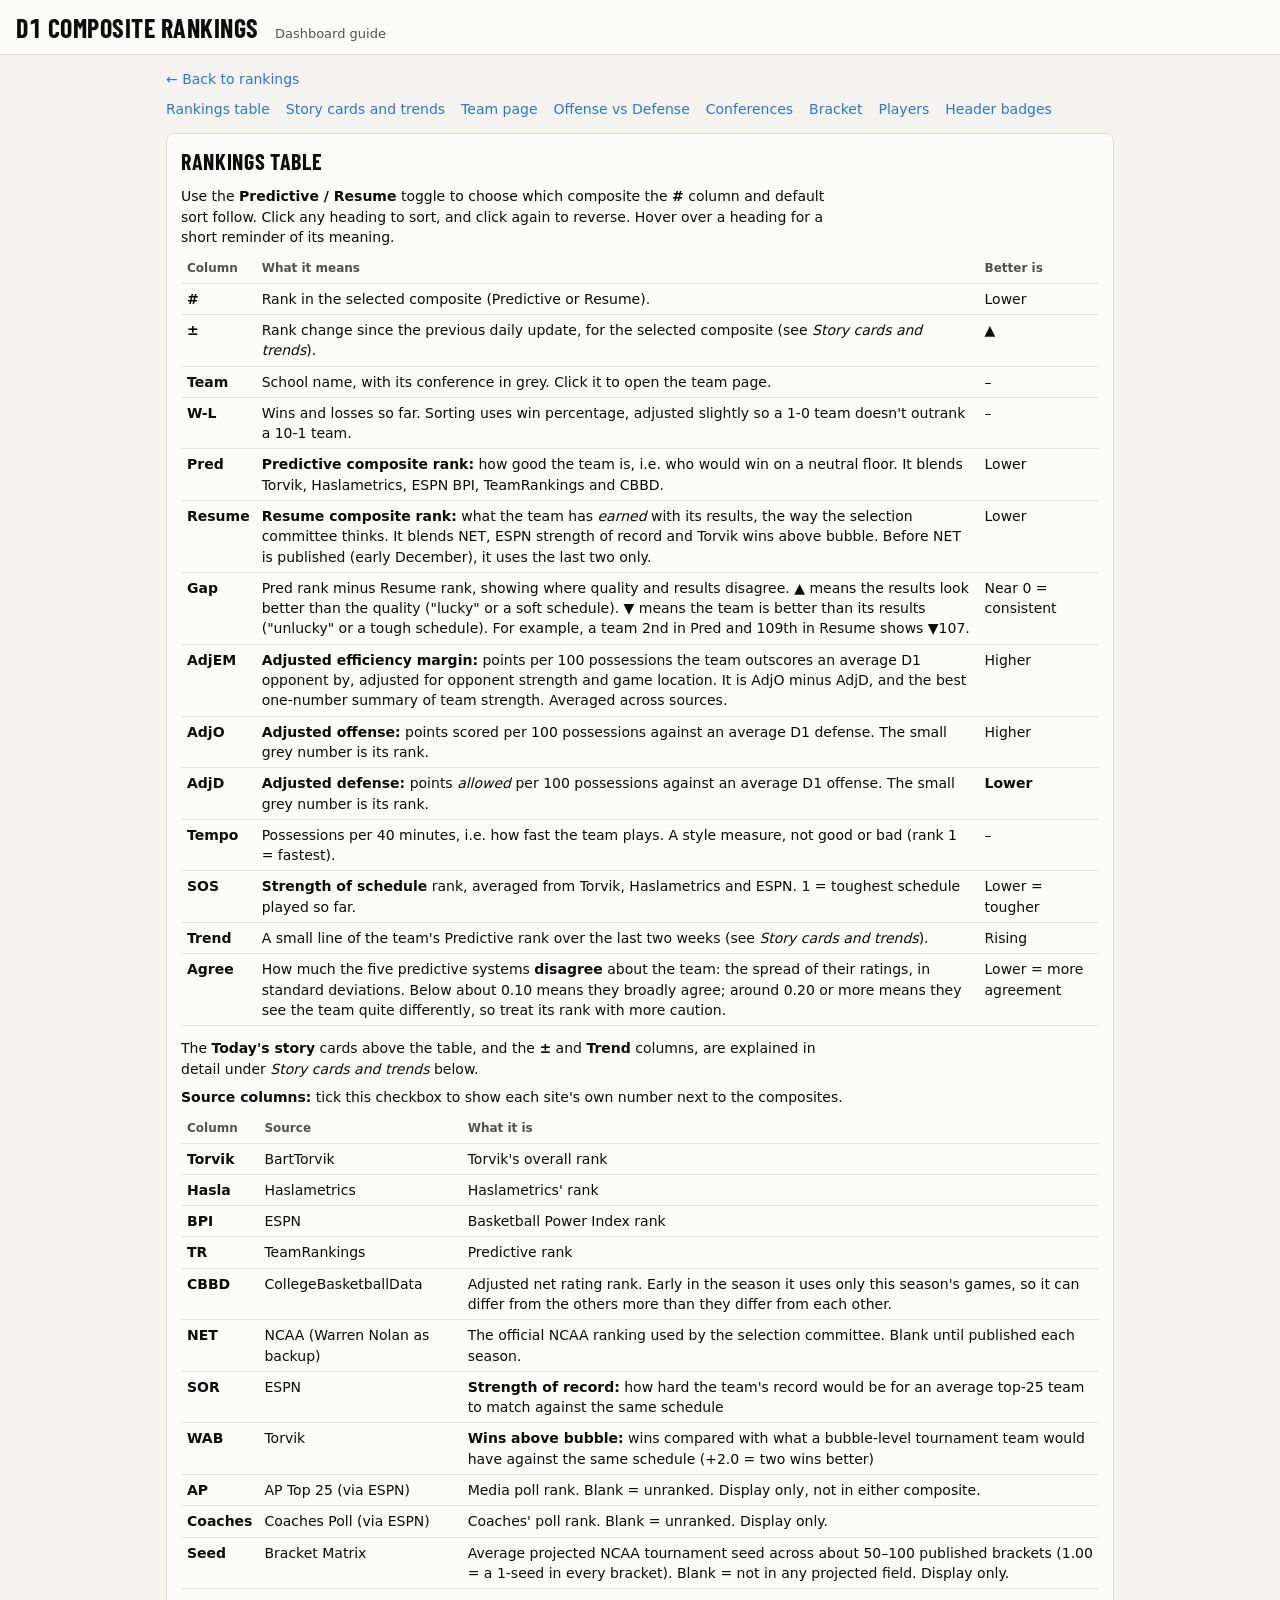
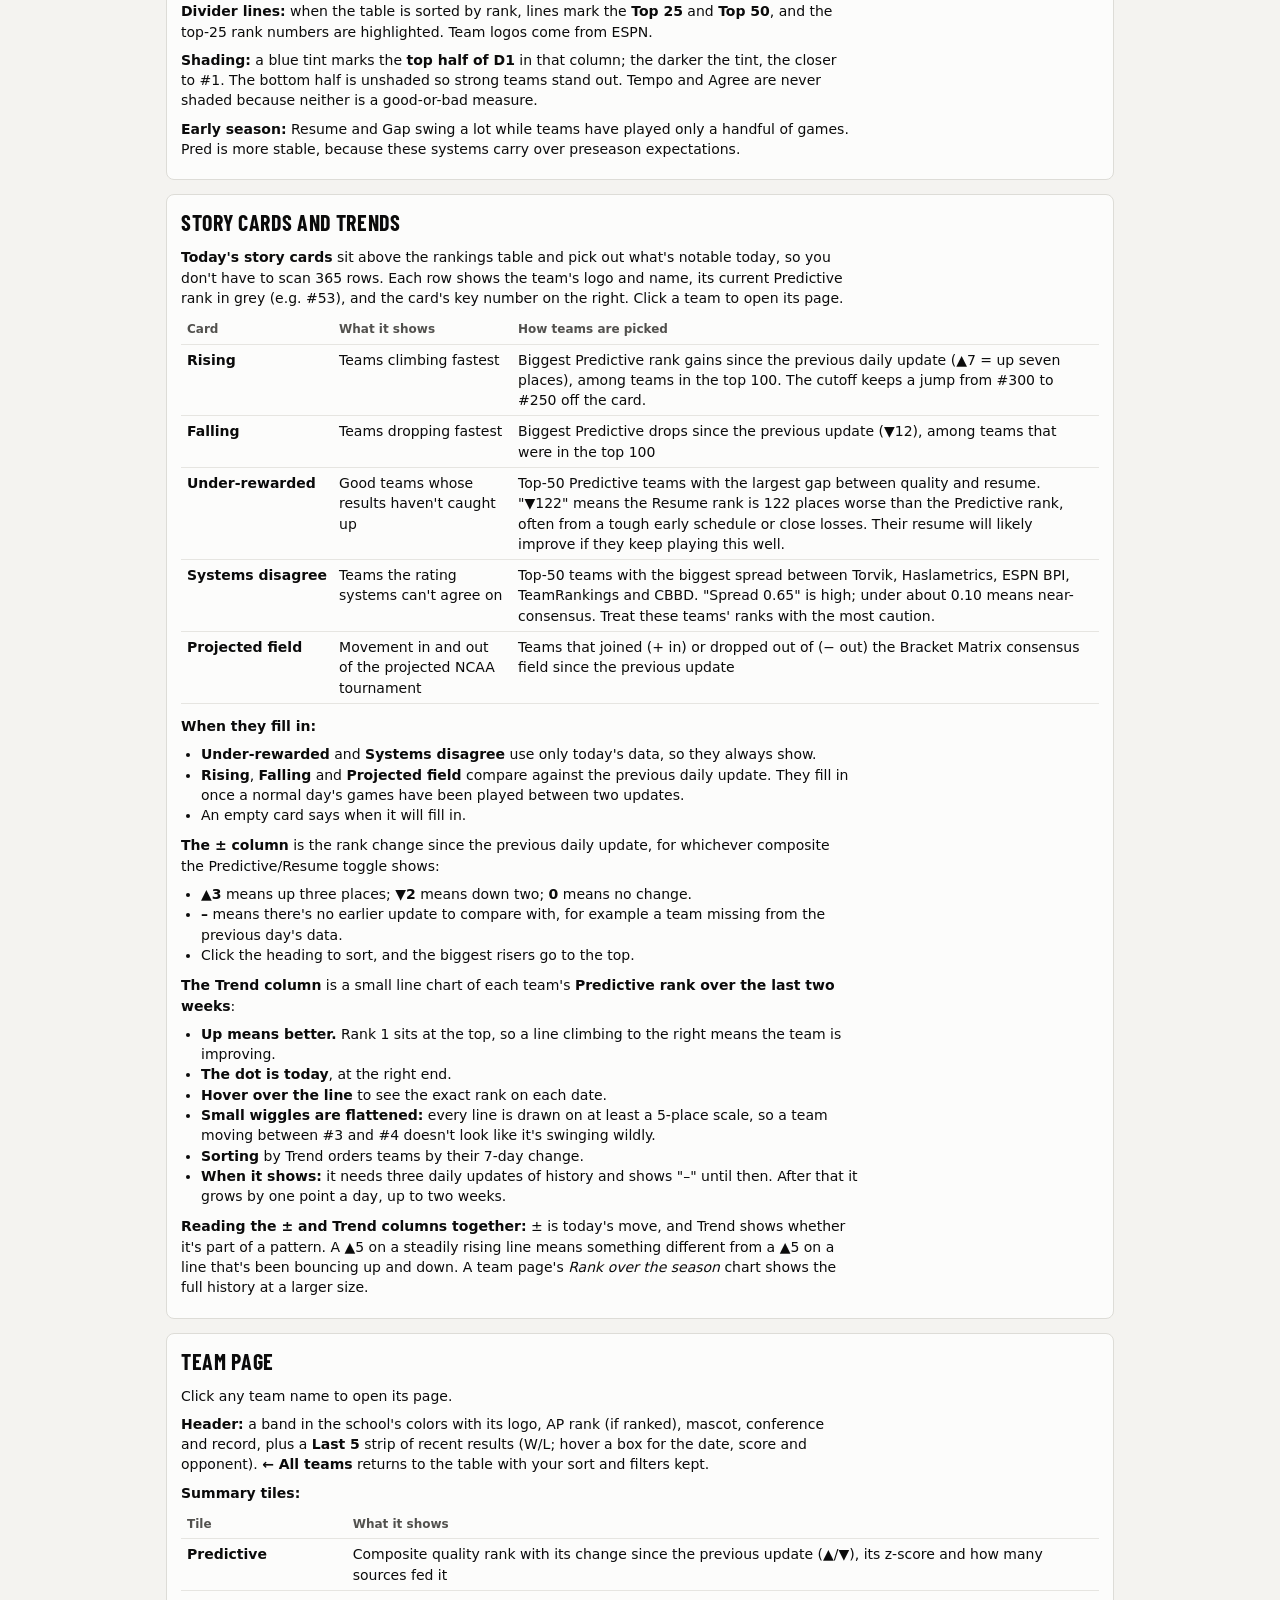
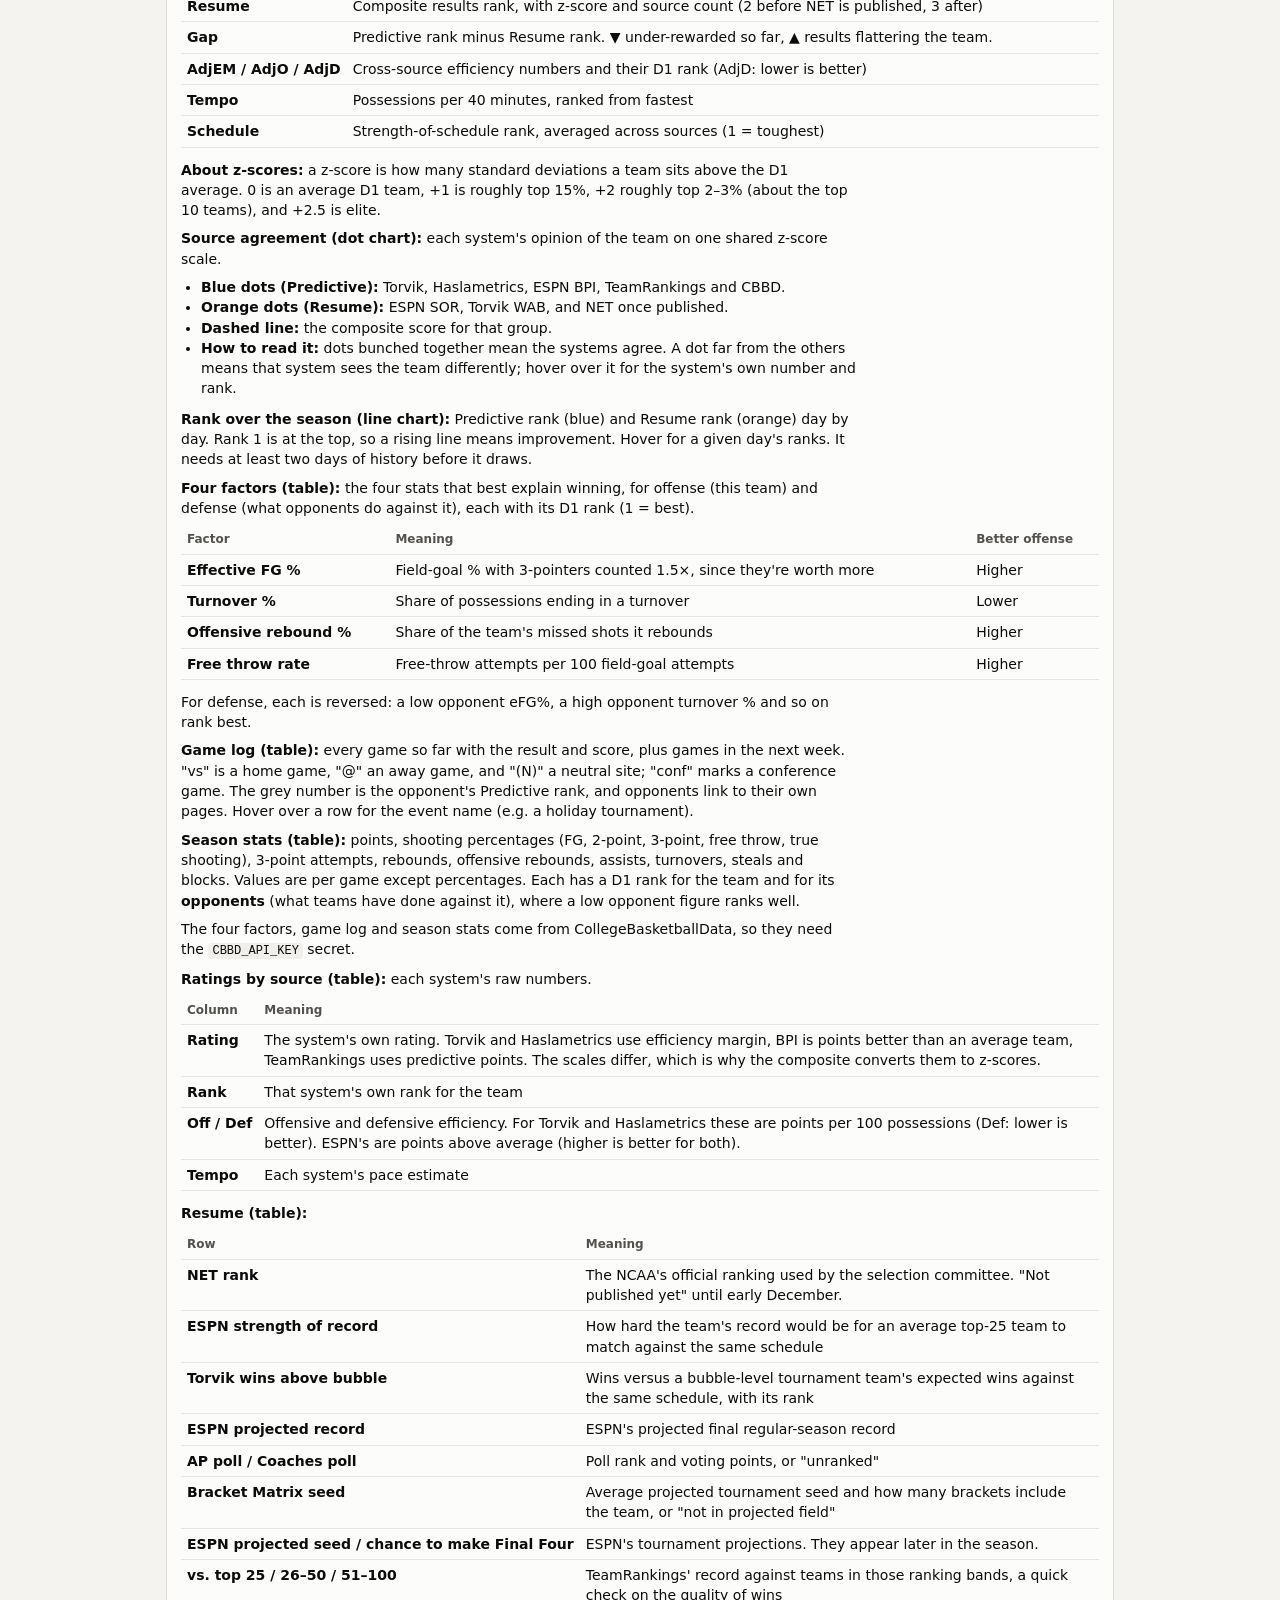
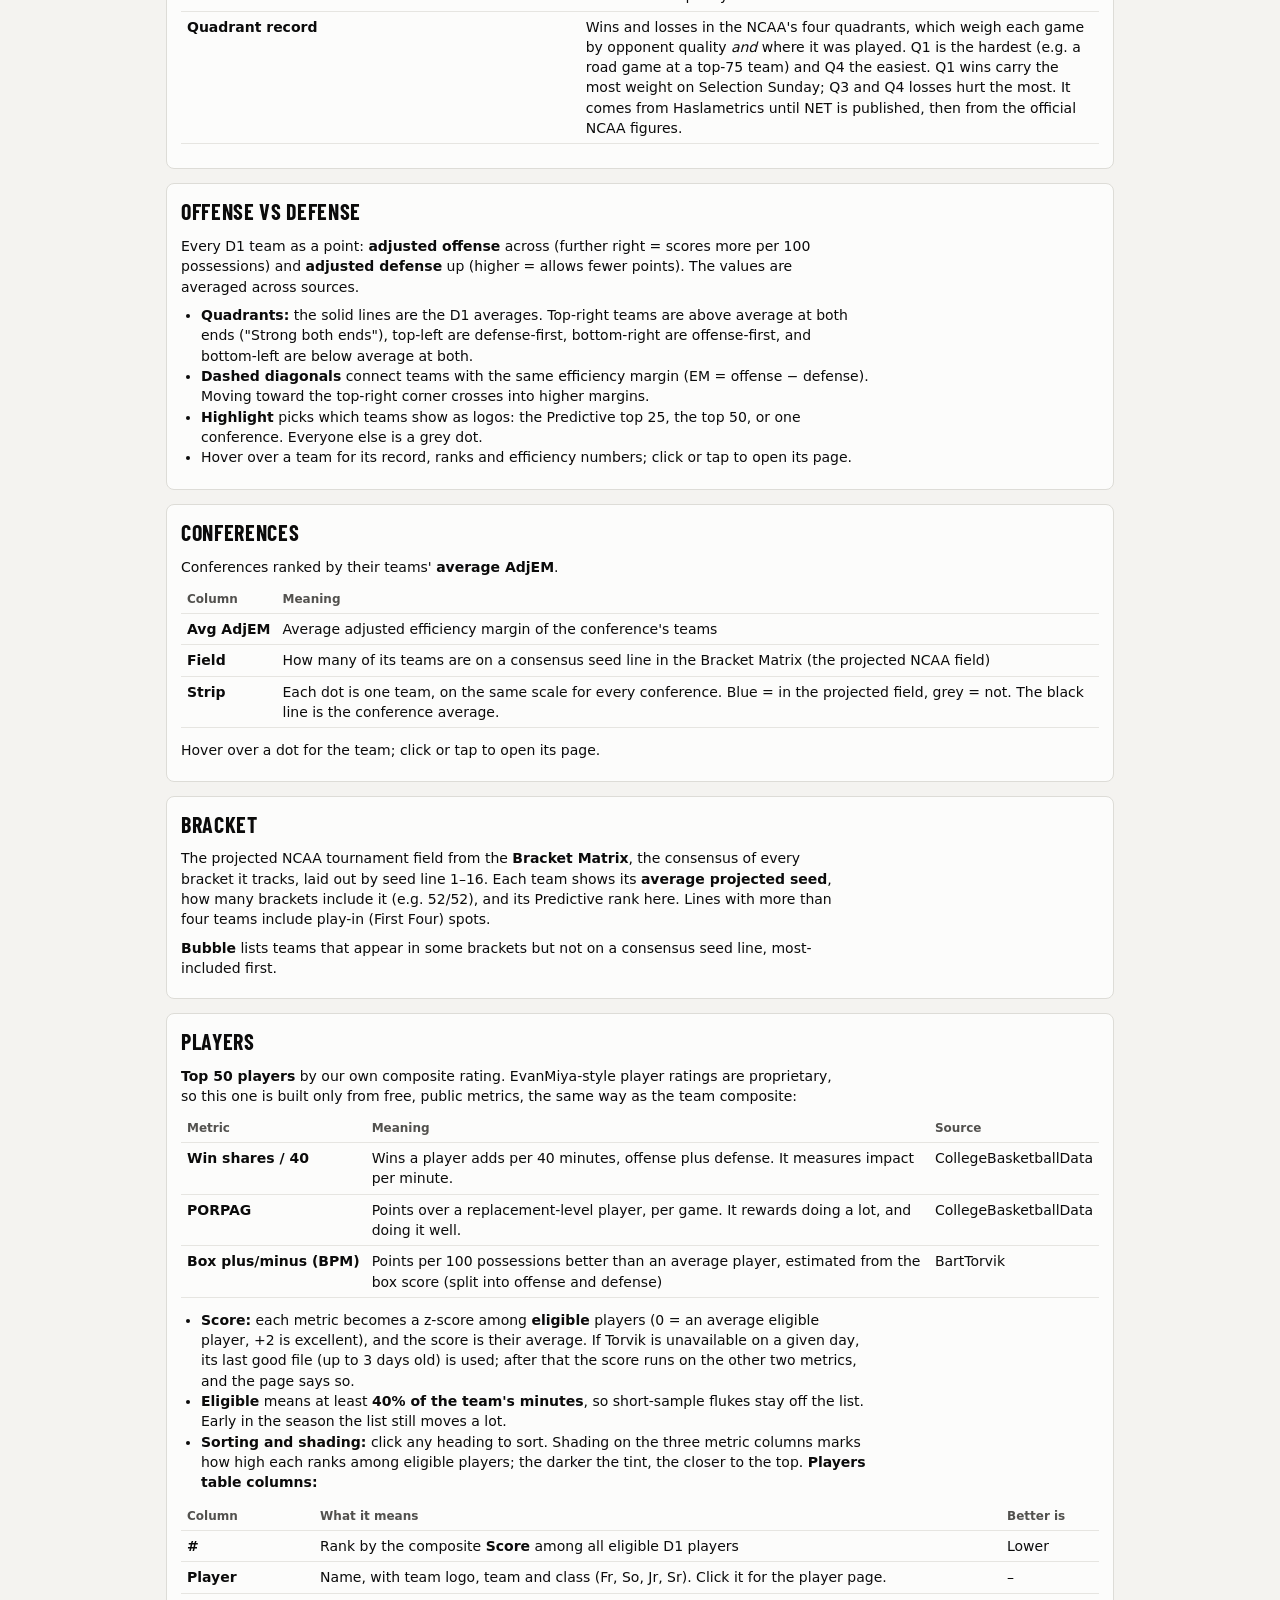
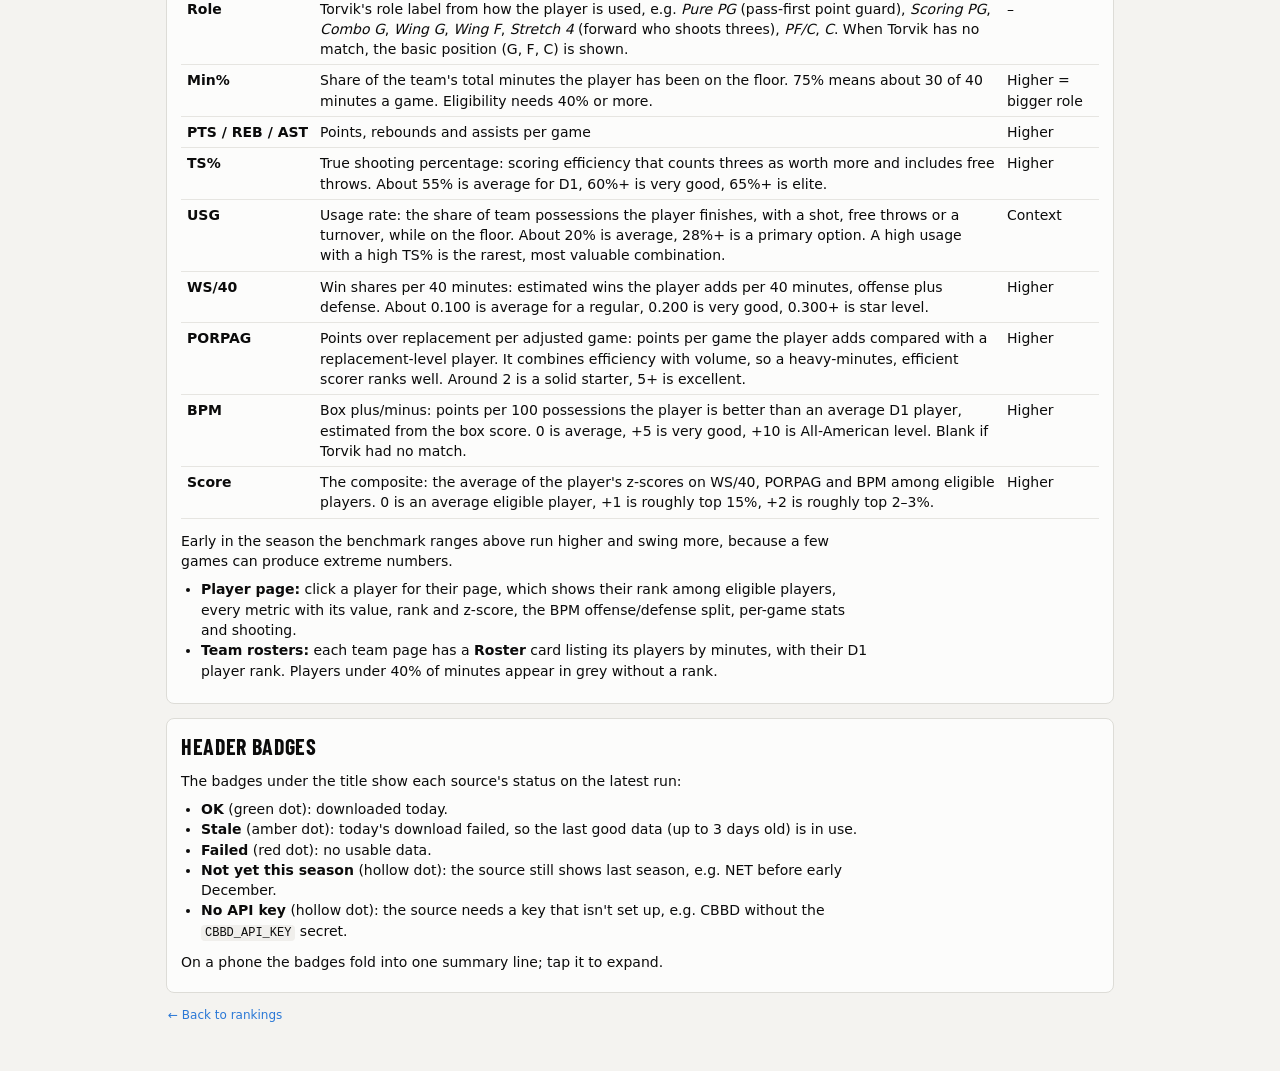
==== commit 38da41bd: "Players: column-by-column guide and hover reminders - README/guide: table explaining every Players c" ====
--- a/site/guide.html
+++ b/site/guide.html
@@ -487,7 +487,77 @@
 <ul>
 <li><strong>Score:</strong> each metric becomes a z-score among <strong>eligible</strong> players (0 = an average eligible player, +2 is excellent), and the score is their average. If Torvik is unavailable on a given day, its last good file (up to 3 days old) is used; after that the score runs on the other two metrics, and the page says so.</li>
 <li><strong>Eligible</strong> means at least <strong>40% of the team's minutes</strong>, so short-sample flukes stay off the list. Early in the season the list still moves a lot.</li>
-<li><strong>Table columns:</strong> Min% (share of team minutes), points, rebounds and assists per game, TS% (true shooting, which counts threes and free throws), USG (usage: share of team possessions the player finishes), the three metrics and the score. Shading marks how high each metric ranks among eligible players. Click any heading to sort.</li>
+<li><strong>Sorting and shading:</strong> click any heading to sort. Shading on the three metric columns marks how high each ranks among eligible players; the darker the tint, the closer to the top.
+<strong>Players table columns:</strong></li>
+</ul>
+<div class="plain-wrap"><table class="plain guide-table">
+<thead>
+<tr>
+<th>Column</th>
+<th>What it means</th>
+<th>Better is</th>
+</tr>
+</thead>
+<tbody>
+<tr>
+<td><strong>#</strong></td>
+<td>Rank by the composite <strong>Score</strong> among all eligible D1 players</td>
+<td>Lower</td>
+</tr>
+<tr>
+<td><strong>Player</strong></td>
+<td>Name, with team logo, team and class (Fr, So, Jr, Sr). Click it for the player page.</td>
+<td>–</td>
+</tr>
+<tr>
+<td><strong>Role</strong></td>
+<td>Torvik's role label from how the player is used, e.g. <em>Pure PG</em> (pass-first point guard), <em>Scoring PG</em>, <em>Combo G</em>, <em>Wing G</em>, <em>Wing F</em>, <em>Stretch 4</em> (forward who shoots threes), <em>PF/C</em>, <em>C</em>. When Torvik has no match, the basic position (G, F, C) is shown.</td>
+<td>–</td>
+</tr>
+<tr>
+<td><strong>Min%</strong></td>
+<td>Share of the team's total minutes the player has been on the floor. 75% means about 30 of 40 minutes a game. Eligibility needs 40% or more.</td>
+<td>Higher = bigger role</td>
+</tr>
+<tr>
+<td><strong>PTS / REB / AST</strong></td>
+<td>Points, rebounds and assists per game</td>
+<td>Higher</td>
+</tr>
+<tr>
+<td><strong>TS%</strong></td>
+<td>True shooting percentage: scoring efficiency that counts threes as worth more and includes free throws. About 55% is average for D1, 60%+ is very good, 65%+ is elite.</td>
+<td>Higher</td>
+</tr>
+<tr>
+<td><strong>USG</strong></td>
+<td>Usage rate: the share of team possessions the player finishes, with a shot, free throws or a turnover, while on the floor. About 20% is average, 28%+ is a primary option. A high usage with a high TS% is the rarest, most valuable combination.</td>
+<td>Context</td>
+</tr>
+<tr>
+<td><strong>WS/40</strong></td>
+<td>Win shares per 40 minutes: estimated wins the player adds per 40 minutes, offense plus defense. About 0.100 is average for a regular, 0.200 is very good, 0.300+ is star level.</td>
+<td>Higher</td>
+</tr>
+<tr>
+<td><strong>PORPAG</strong></td>
+<td>Points over replacement per adjusted game: points per game the player adds compared with a replacement-level player. It combines efficiency with volume, so a heavy-minutes, efficient scorer ranks well. Around 2 is a solid starter, 5+ is excellent.</td>
+<td>Higher</td>
+</tr>
+<tr>
+<td><strong>BPM</strong></td>
+<td>Box plus/minus: points per 100 possessions the player is better than an average D1 player, estimated from the box score. 0 is average, +5 is very good, +10 is All-American level. Blank if Torvik had no match.</td>
+<td>Higher</td>
+</tr>
+<tr>
+<td><strong>Score</strong></td>
+<td>The composite: the average of the player's z-scores on WS/40, PORPAG and BPM among eligible players. 0 is an average eligible player, +1 is roughly top 15%, +2 is roughly top 2–3%.</td>
+<td>Higher</td>
+</tr>
+</tbody>
+</table></div>
+<p>Early in the season the benchmark ranges above run higher and swing more, because a few games can produce extreme numbers.</p>
+<ul>
 <li><strong>Player page:</strong> click a player for their page, which shows their rank among eligible players, every metric with its value, rank and z-score, the BPM offense/defense split, per-game stats and shooting.</li>
 <li><strong>Team rosters:</strong> each team page has a <strong>Roster</strong> card listing its players by minutes, with their D1 player rank. Players under 40% of minutes appear in grey without a rank.</li>
 </ul>
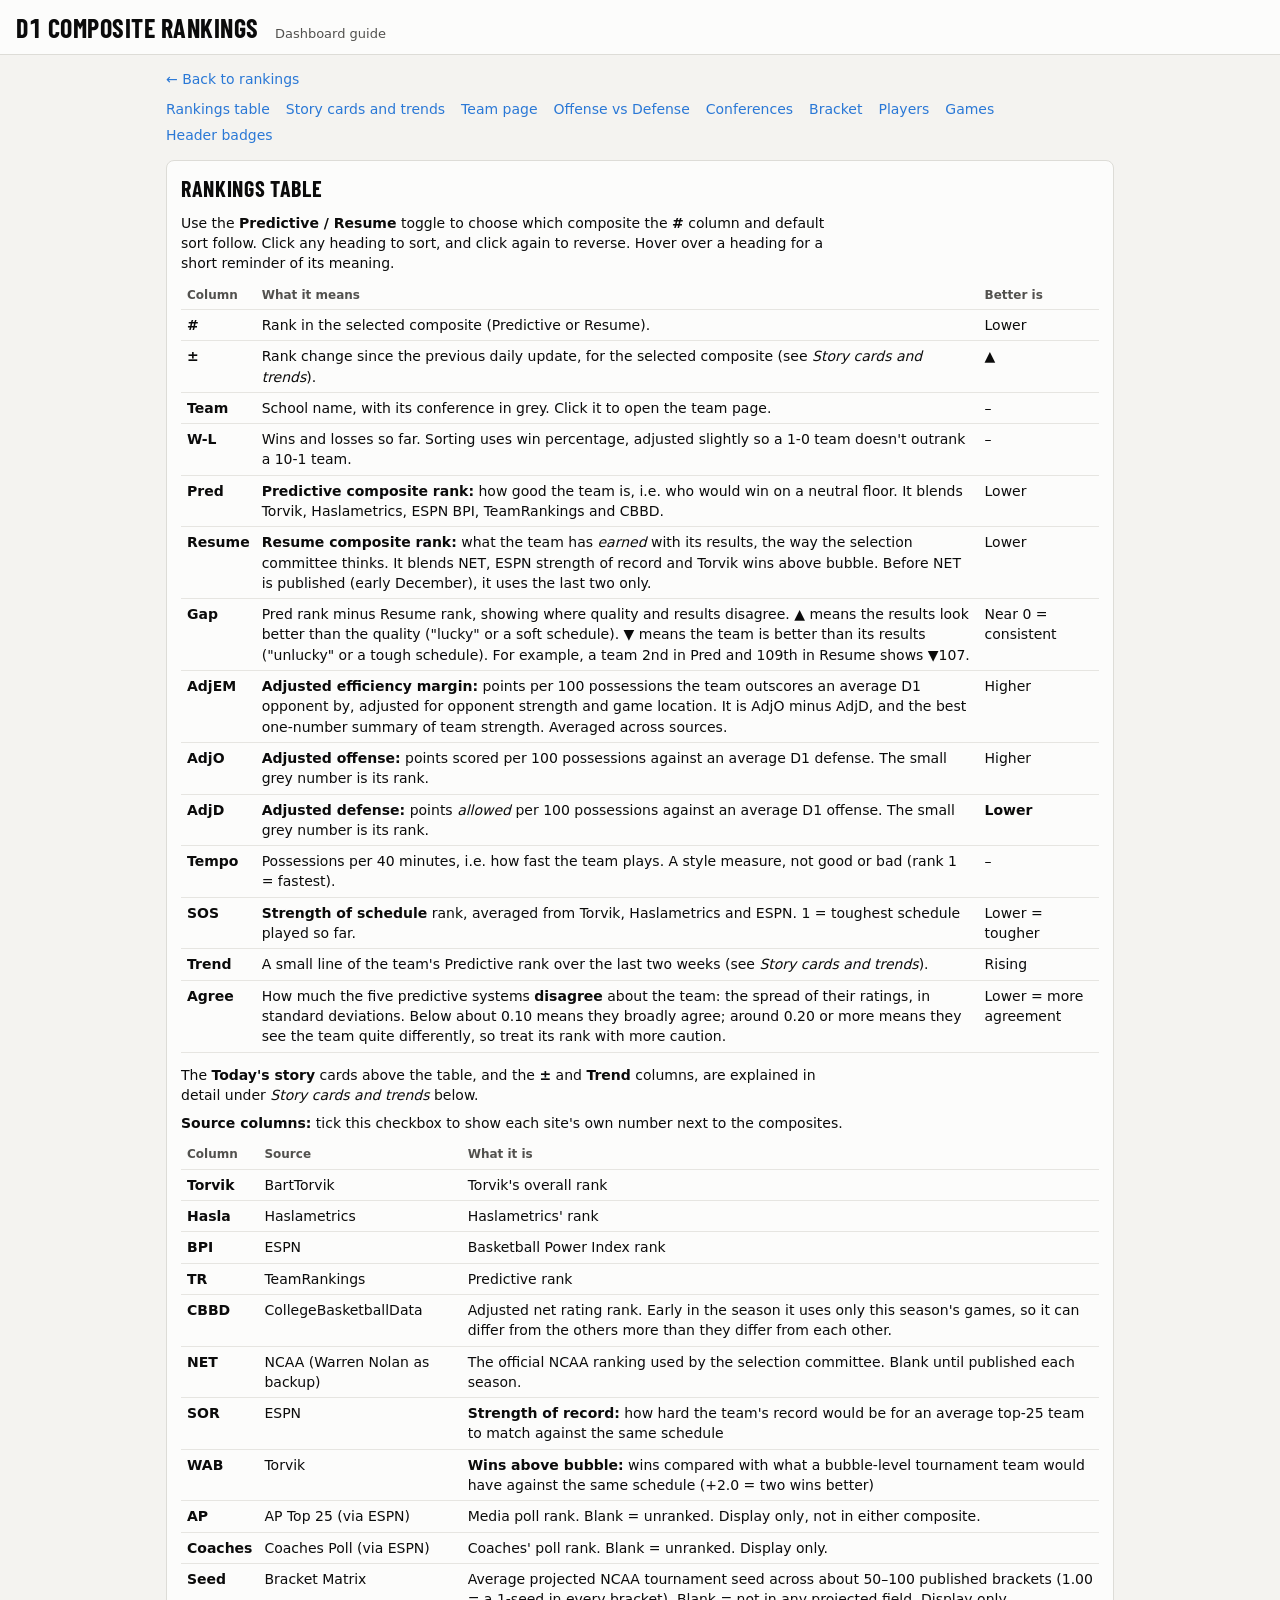
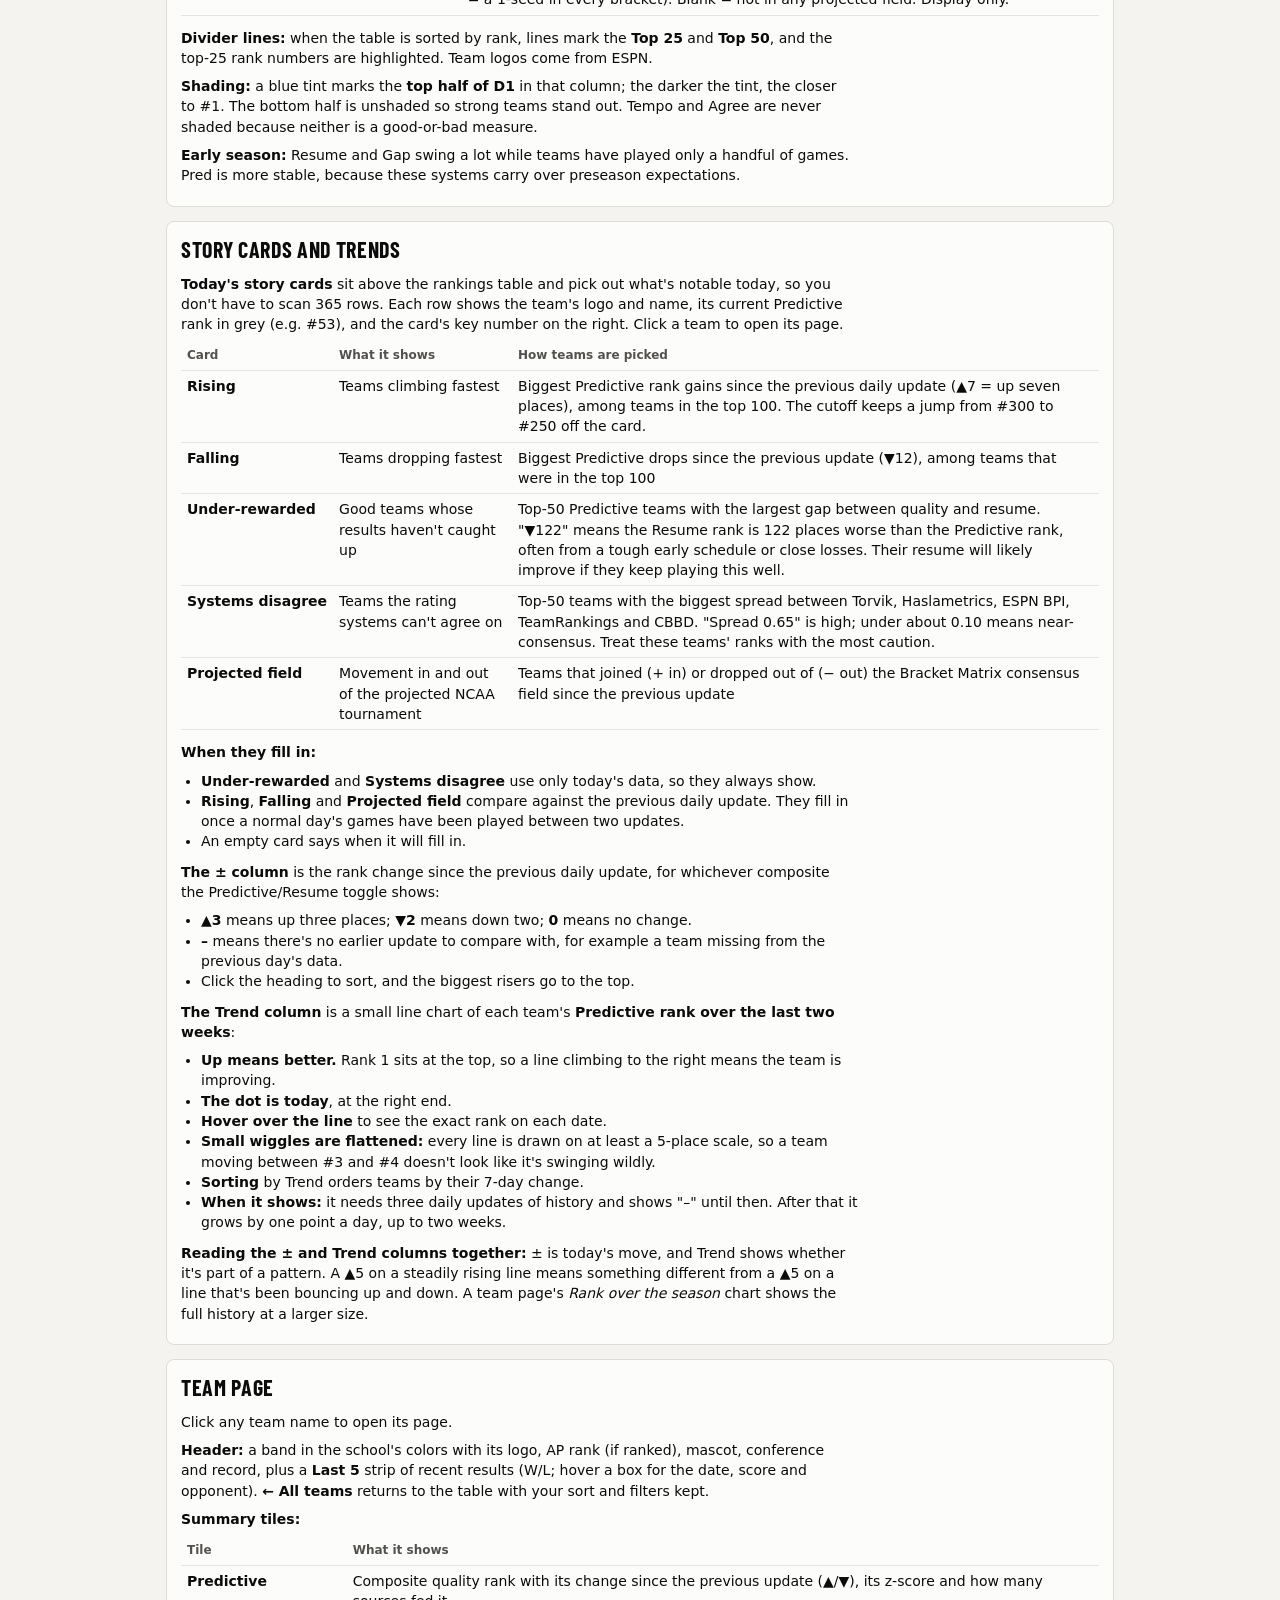
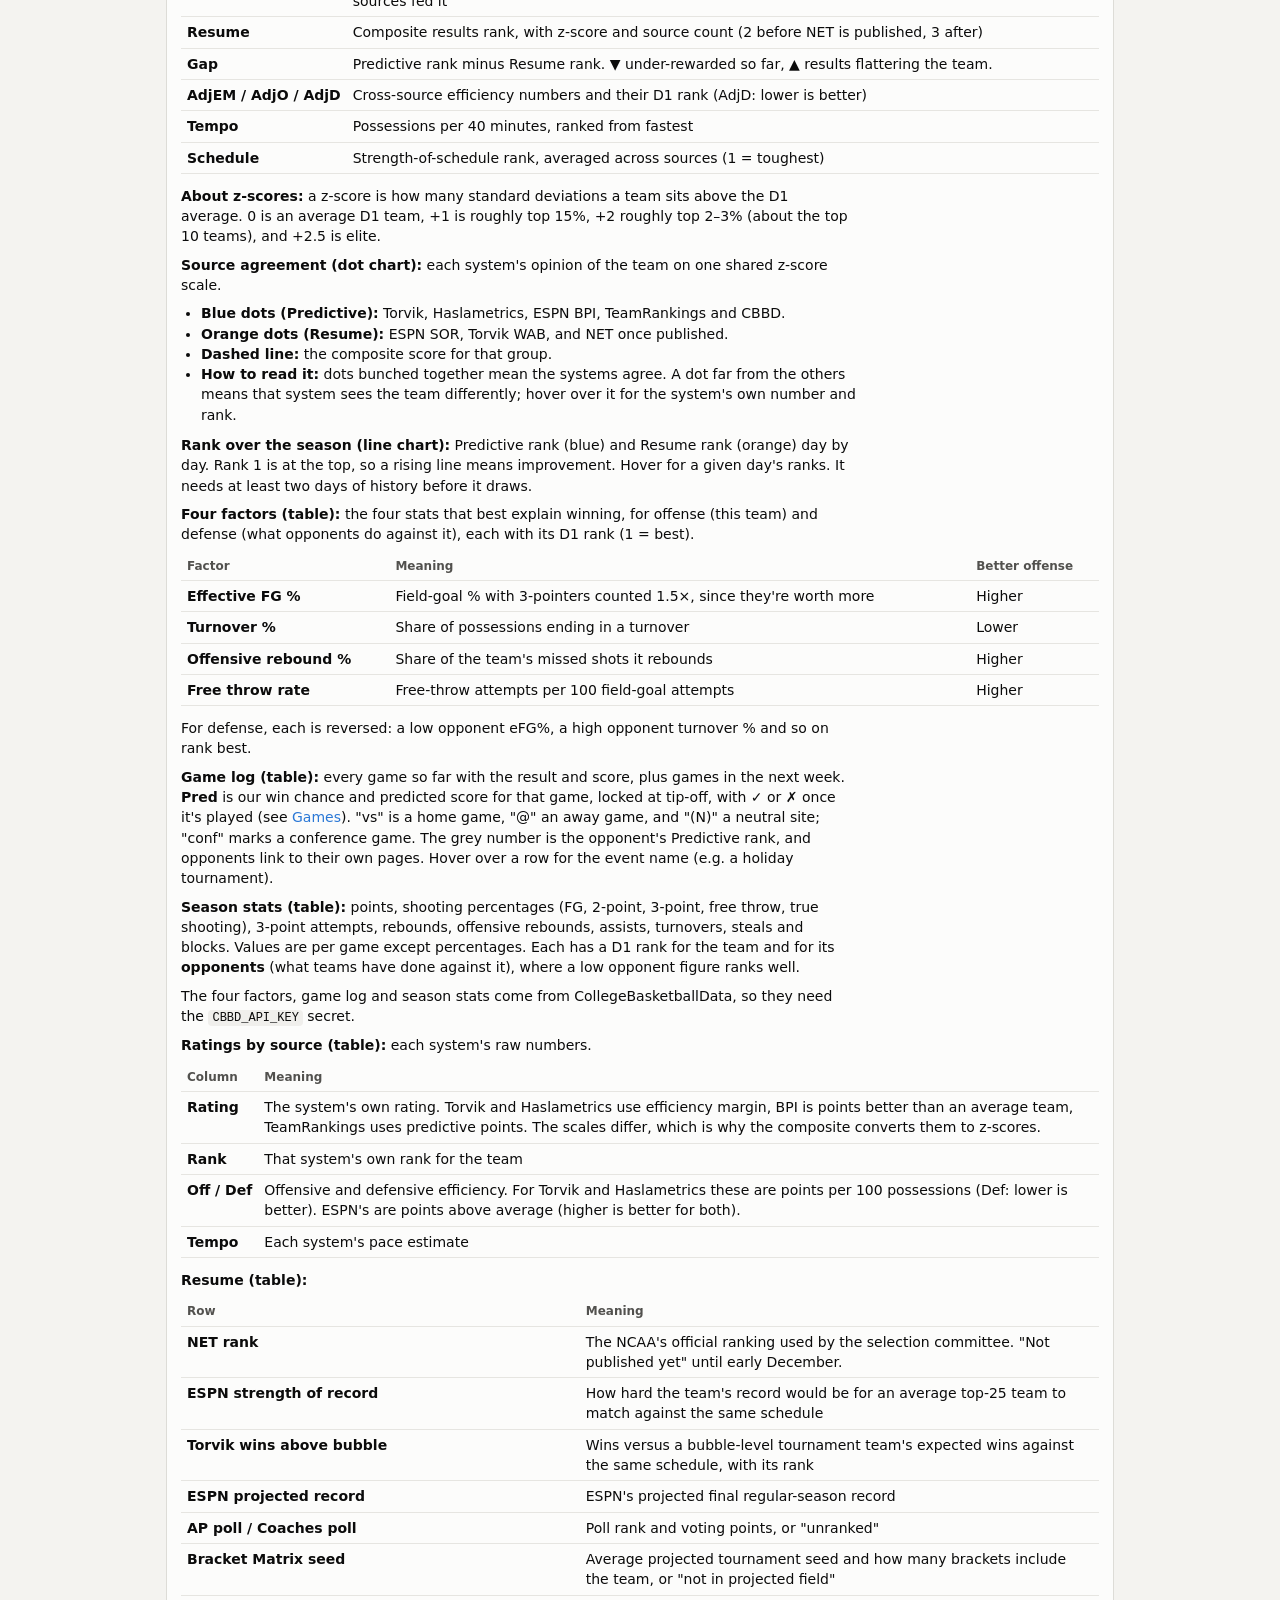
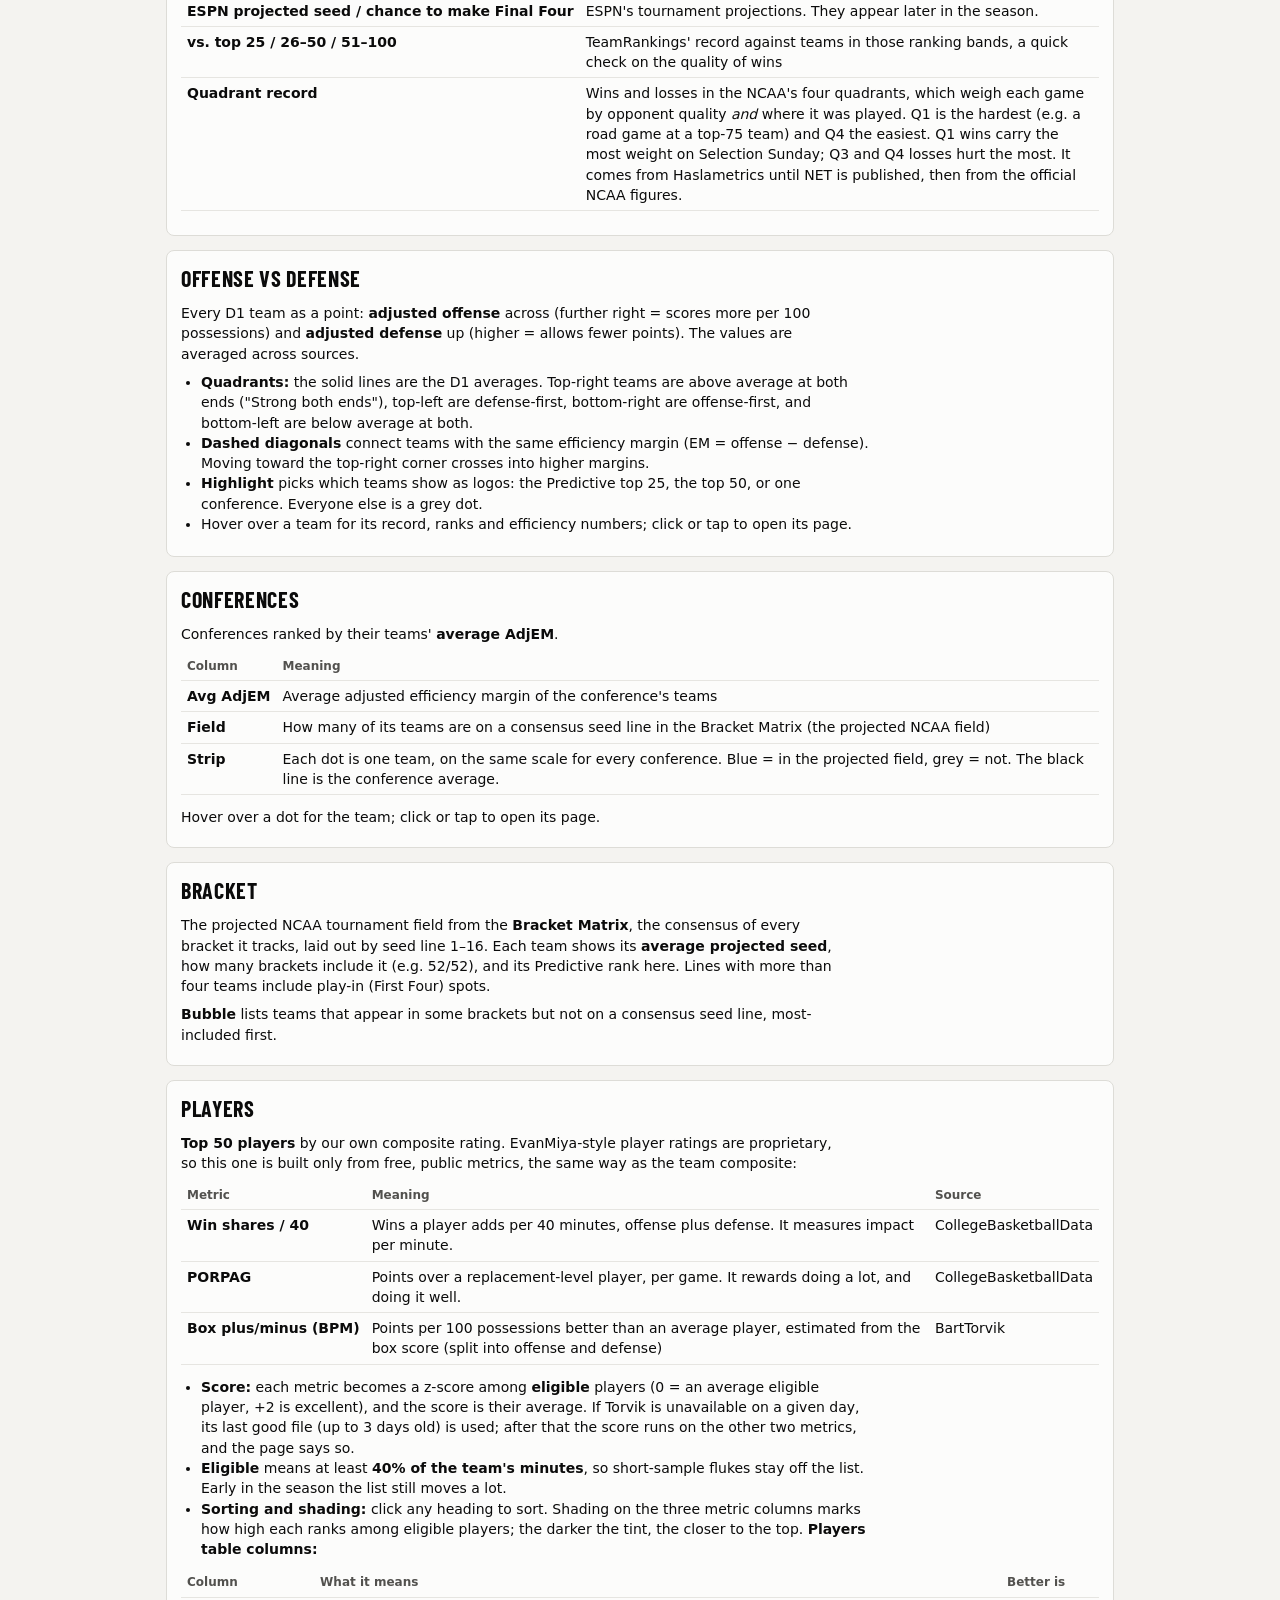
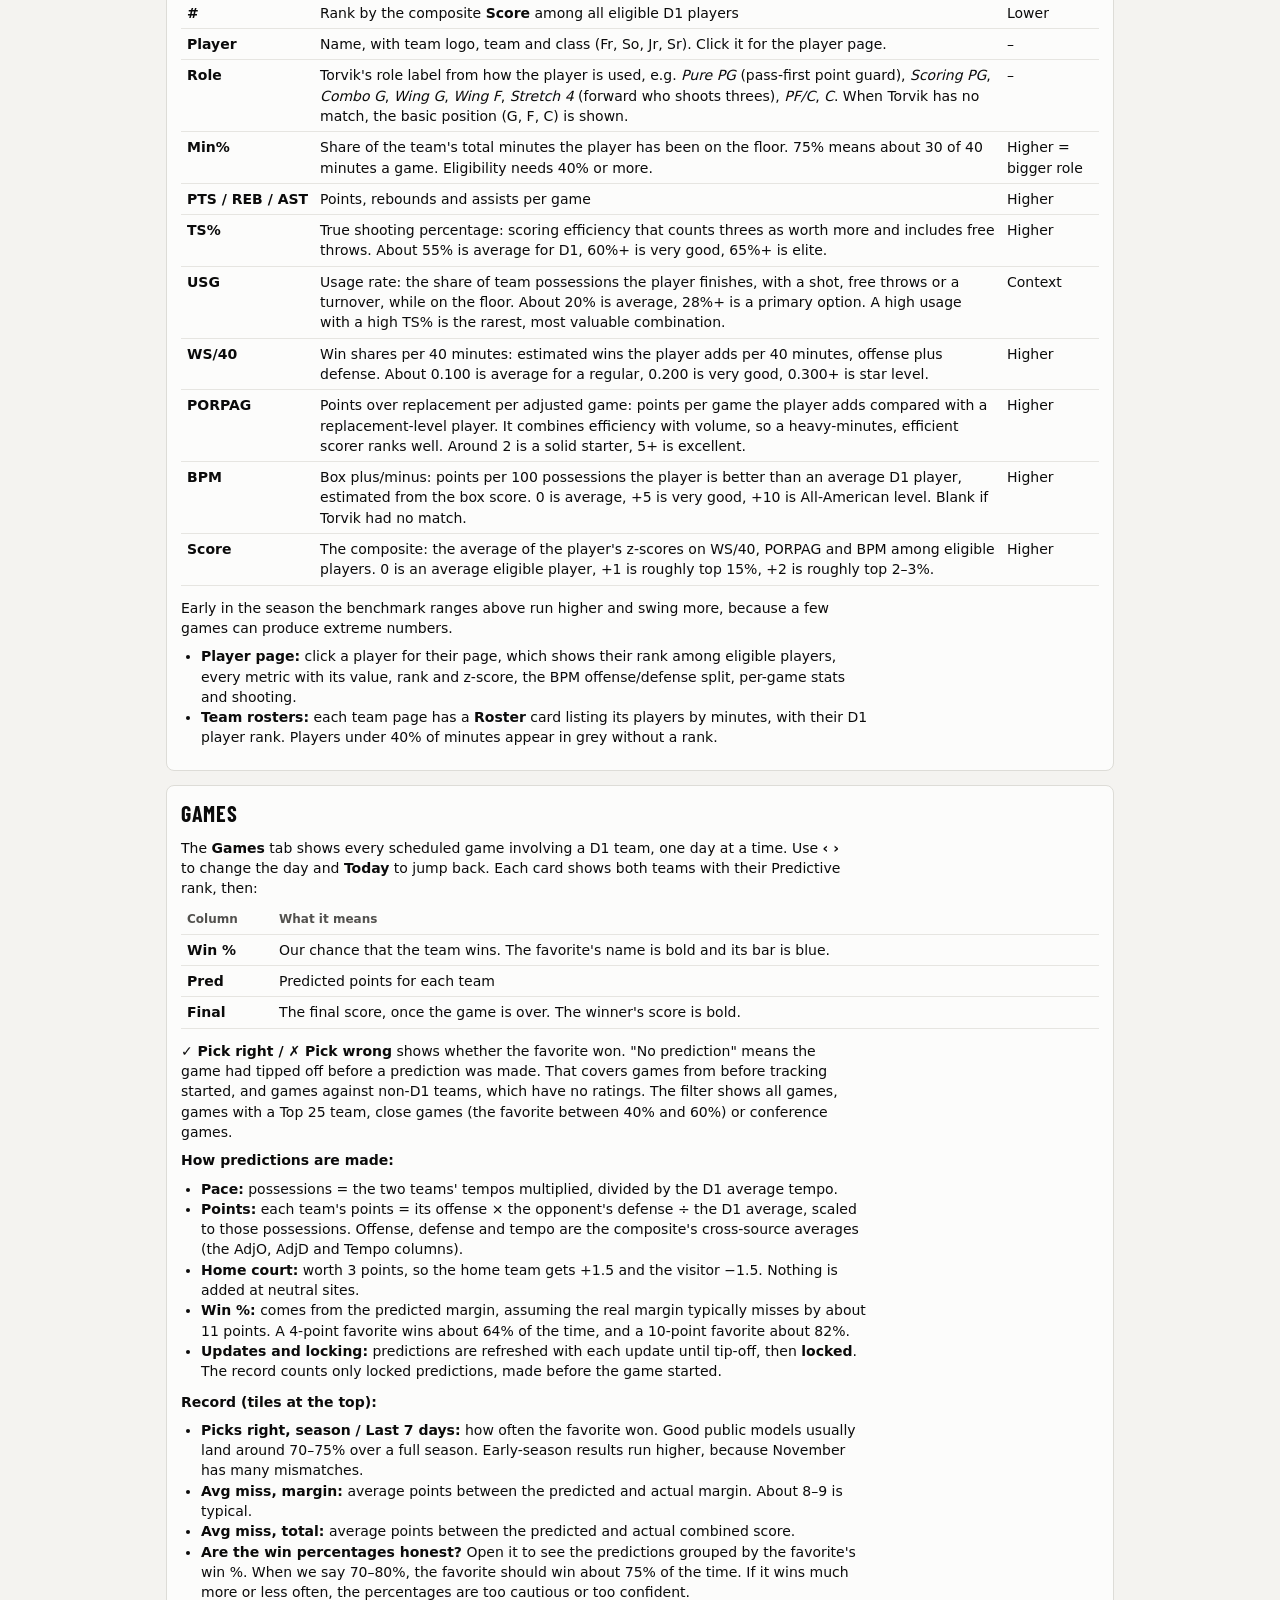
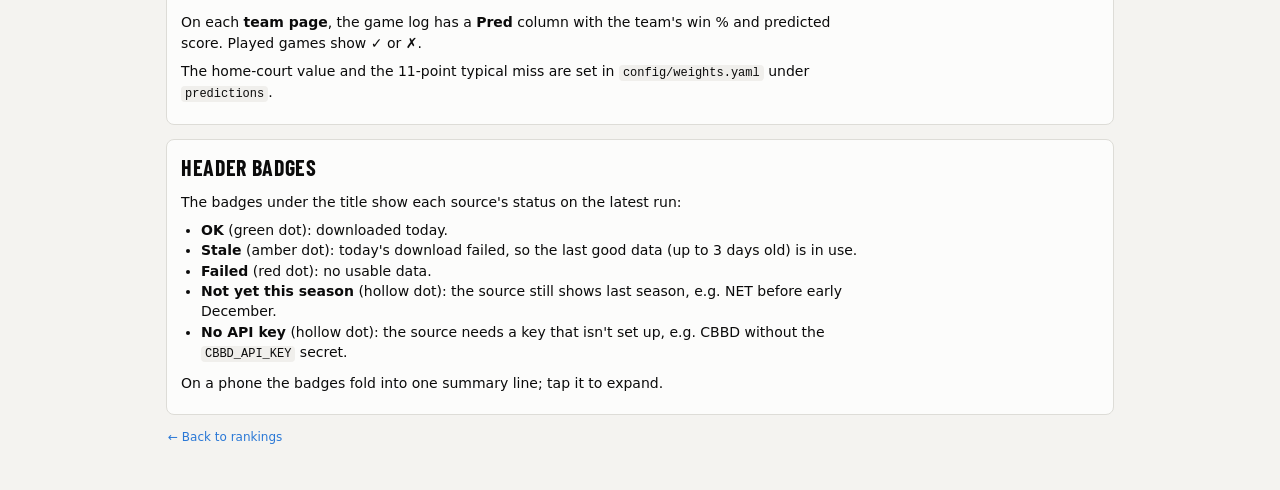
==== commit 64deed64: "Add game predictions, a Games tab and an accuracy record Every D1-vs-D1 game gets a predicted score " ====
--- a/site/guide.html
+++ b/site/guide.html
@@ -34,6 +34,7 @@
       <a href="#conferences">Conferences</a>
       <a href="#bracket">Bracket</a>
       <a href="#players">Players</a>
+      <a href="#games">Games</a>
       <a href="#header-badges">Header badges</a>
     </nav>
 <section class="card guide-card" id="rankings-table">
@@ -335,7 +336,7 @@
 </tbody>
 </table></div>
 <p>For defense, each is reversed: a low opponent eFG%, a high opponent turnover % and so on rank best.</p>
-<p><strong>Game log (table):</strong> every game so far with the result and score, plus games in the next week. "vs" is a home game, "@" an away game, and "(N)" a neutral site; "conf" marks a conference game. The grey number is the opponent's Predictive rank, and opponents link to their own pages. Hover over a row for the event name (e.g. a holiday tournament).</p>
+<p><strong>Game log (table):</strong> every game so far with the result and score, plus games in the next week. <strong>Pred</strong> is our win chance and predicted score for that game, locked at tip-off, with ✓ or ✗ once it's played (see <a href="#games">Games</a>). "vs" is a home game, "@" an away game, and "(N)" a neutral site; "conf" marks a conference game. The grey number is the opponent's Predictive rank, and opponents link to their own pages. Hover over a row for the event name (e.g. a holiday tournament).</p>
 <p><strong>Season stats (table):</strong> points, shooting percentages (FG, 2-point, 3-point, free throw, true shooting), 3-point attempts, rebounds, offensive rebounds, assists, turnovers, steals and blocks. Values are per game except percentages. Each has a D1 rank for the team and for its <strong>opponents</strong> (what teams have done against it), where a low opponent figure ranks well.</p>
 <p>The four factors, game log and season stats come from CollegeBasketballData, so they need the <code>CBBD_API_KEY</code> secret.</p>
 <p><strong>Ratings by source (table):</strong> each system's raw numbers.</p>
@@ -561,6 +562,50 @@
 <li><strong>Player page:</strong> click a player for their page, which shows their rank among eligible players, every metric with its value, rank and z-score, the BPM offense/defense split, per-game stats and shooting.</li>
 <li><strong>Team rosters:</strong> each team page has a <strong>Roster</strong> card listing its players by minutes, with their D1 player rank. Players under 40% of minutes appear in grey without a rank.</li>
 </ul>
+</section>
+<section class="card guide-card" id="games">
+<h2>Games</h2>
+<p>The <strong>Games</strong> tab shows every scheduled game involving a D1 team, one day at a time. Use <strong>‹ ›</strong> to change the day and <strong>Today</strong> to jump back. Each card shows both teams with their Predictive rank, then:</p>
+<div class="plain-wrap"><table class="plain guide-table">
+<thead>
+<tr>
+<th>Column</th>
+<th>What it means</th>
+</tr>
+</thead>
+<tbody>
+<tr>
+<td><strong>Win %</strong></td>
+<td>Our chance that the team wins. The favorite's name is bold and its bar is blue.</td>
+</tr>
+<tr>
+<td><strong>Pred</strong></td>
+<td>Predicted points for each team</td>
+</tr>
+<tr>
+<td><strong>Final</strong></td>
+<td>The final score, once the game is over. The winner's score is bold.</td>
+</tr>
+</tbody>
+</table></div>
+<p><strong>✓ Pick right / ✗ Pick wrong</strong> shows whether the favorite won. "No prediction" means the game had tipped off before a prediction was made. That covers games from before tracking started, and games against non-D1 teams, which have no ratings. The filter shows all games, games with a Top 25 team, close games (the favorite between 40% and 60%) or conference games.</p>
+<p><strong>How predictions are made:</strong></p>
+<ul>
+<li><strong>Pace:</strong> possessions = the two teams' tempos multiplied, divided by the D1 average tempo.</li>
+<li><strong>Points:</strong> each team's points = its offense × the opponent's defense ÷ the D1 average, scaled to those possessions. Offense, defense and tempo are the composite's cross-source averages (the AdjO, AdjD and Tempo columns).</li>
+<li><strong>Home court:</strong> worth 3 points, so the home team gets +1.5 and the visitor −1.5. Nothing is added at neutral sites.</li>
+<li><strong>Win %:</strong> comes from the predicted margin, assuming the real margin typically misses by about 11 points. A 4-point favorite wins about 64% of the time, and a 10-point favorite about 82%.</li>
+<li><strong>Updates and locking:</strong> predictions are refreshed with each update until tip-off, then <strong>locked</strong>. The record counts only locked predictions, made before the game started.</li>
+</ul>
+<p><strong>Record (tiles at the top):</strong></p>
+<ul>
+<li><strong>Picks right, season / Last 7 days:</strong> how often the favorite won. Good public models usually land around 70–75% over a full season. Early-season results run higher, because November has many mismatches.</li>
+<li><strong>Avg miss, margin:</strong> average points between the predicted and actual margin. About 8–9 is typical.</li>
+<li><strong>Avg miss, total:</strong> average points between the predicted and actual combined score.</li>
+<li><strong>Are the win percentages honest?</strong> Open it to see the predictions grouped by the favorite's win %. When we say 70–80%, the favorite should win about 75% of the time. If it wins much more or less often, the percentages are too cautious or too confident.</li>
+</ul>
+<p>On each <strong>team page</strong>, the game log has a <strong>Pred</strong> column with the team's win % and predicted score. Played games show ✓ or ✗.</p>
+<p>The home-court value and the 11-point typical miss are set in <code>config/weights.yaml</code> under <code>predictions</code>.</p>
 </section>
 <section class="card guide-card" id="header-badges">
 <h2>Header badges</h2>
--- a/site/styles.css
+++ b/site/styles.css
@@ -373,7 +373,8 @@
 
 .opp-cell .site { display: inline-block; min-width: 1.4em; color: var(--text-muted); }
 @media (max-width: 600px) {
-  .tabs a { padding: 6px 8px; font-size: 15px; }
+  .tabs { gap: 0; }
+  .tabs a { padding: 6px 5px; font-size: 14.5px; }
   .tabs .long { display: none; }
   .tabs .short { display: inline; }
   .stories { grid-template-columns: repeat(5, 78%); align-items: start; }
@@ -396,3 +397,53 @@
   .team-band h2 { font-size: 28px; }
   .tile .value { font-size: 20px; }
 }
+
+/* ---------- games ---------- */
+.btn {
+  display: inline-flex; align-items: center; justify-content: center; min-width: 32px; min-height: 32px; padding: 0 10px;
+  background: var(--surface-1); border: 1px solid var(--border); border-radius: 6px; color: var(--text-primary);
+  font-size: 15px; text-decoration: none;
+}
+.btn:hover { background: var(--surface-2); text-decoration: none; }
+.btn.off { color: var(--text-muted); opacity: 0.45; pointer-events: none; }
+.day-label .short { display: none; }
+.day-label { font-family: var(--font-display); font-size: 20px; font-weight: 700; letter-spacing: 0.02em; min-width: 12ch; text-align: center; }
+.calib { margin-bottom: 4px; }
+.calib summary { cursor: pointer; display: flex; flex-wrap: wrap; gap: 4px 10px; align-items: baseline; font-size: 14px; }
+.calib summary .muted { font-size: 12px; }
+.calib table { margin-top: 8px; max-width: 480px; }
+.g-grid { display: grid; grid-template-columns: repeat(auto-fill, minmax(320px, 1fr)); gap: 10px; }
+.g-card { background: var(--surface-1); border: 1px solid var(--border); border-radius: 8px; padding: 8px 12px 6px; min-width: 0; }
+.g-card header { display: flex; gap: 8px; align-items: baseline; font-size: 12px; margin-bottom: 2px; }
+.g-when { font-weight: 700; color: var(--text-primary); white-space: nowrap; }
+.g-tags { color: var(--text-muted); overflow: hidden; text-overflow: ellipsis; white-space: nowrap; flex: 1; min-width: 0; }
+.g-verdict { font-weight: 600; white-space: nowrap; margin-left: 4px; }
+.g-verdict.ok { color: var(--good-text); }
+.g-verdict.miss { color: var(--critical-text); }
+.g-cols, .g-team { display: grid; grid-template-columns: minmax(0, 1fr) 92px 38px 38px; gap: 6px; align-items: center; }
+.g-cols { color: var(--text-muted); font-size: 11px; text-align: right; }
+.g-team { padding: 4px 0; border-top: 1px solid var(--grid); font-size: 14px; }
+.g-name { display: flex; align-items: center; gap: 6px; min-width: 0; }
+.g-name .team-link { min-width: 0; color: var(--text-primary); }
+.g-name .team-link span { overflow: hidden; text-overflow: ellipsis; white-space: nowrap; }
+.g-team.fav .g-name .team-link { font-weight: 700; }
+.g-pct { display: flex; align-items: center; justify-content: flex-end; gap: 6px; font-variant-numeric: tabular-nums; font-size: 13px; }
+.g-bar { width: 44px; height: 6px; background: var(--surface-2); border-radius: 3px; overflow: hidden; }
+.g-bar i { display: block; height: 100%; background: var(--neutral); border-radius: 3px; }
+.g-team.fav .g-bar i { background: var(--series-1); }
+.g-pts, .g-final { text-align: right; font-variant-numeric: tabular-nums; }
+.g-pts { color: var(--text-secondary); }
+.g-final { font-weight: 600; color: var(--text-muted); }
+.g-team.won .g-final { color: var(--text-primary); }
+tr.muted-row td { color: var(--text-secondary); }
+.pred-cell { font-variant-numeric: tabular-nums; }
+.pred-cell .g-verdict { margin-left: 6px; }
+@media (max-width: 600px) {
+  .g-grid { grid-template-columns: 1fr; }
+  .g-cols, .g-team { grid-template-columns: minmax(0, 1fr) 80px 32px 32px; }
+  .g-bar { width: 32px; }
+  .day-label { font-size: 18px; min-width: 0; flex: 1; }
+  .day-label .long { display: none; }
+  .day-label .short { display: inline; }
+  #g-filter { flex: 1 1 100%; }
+}
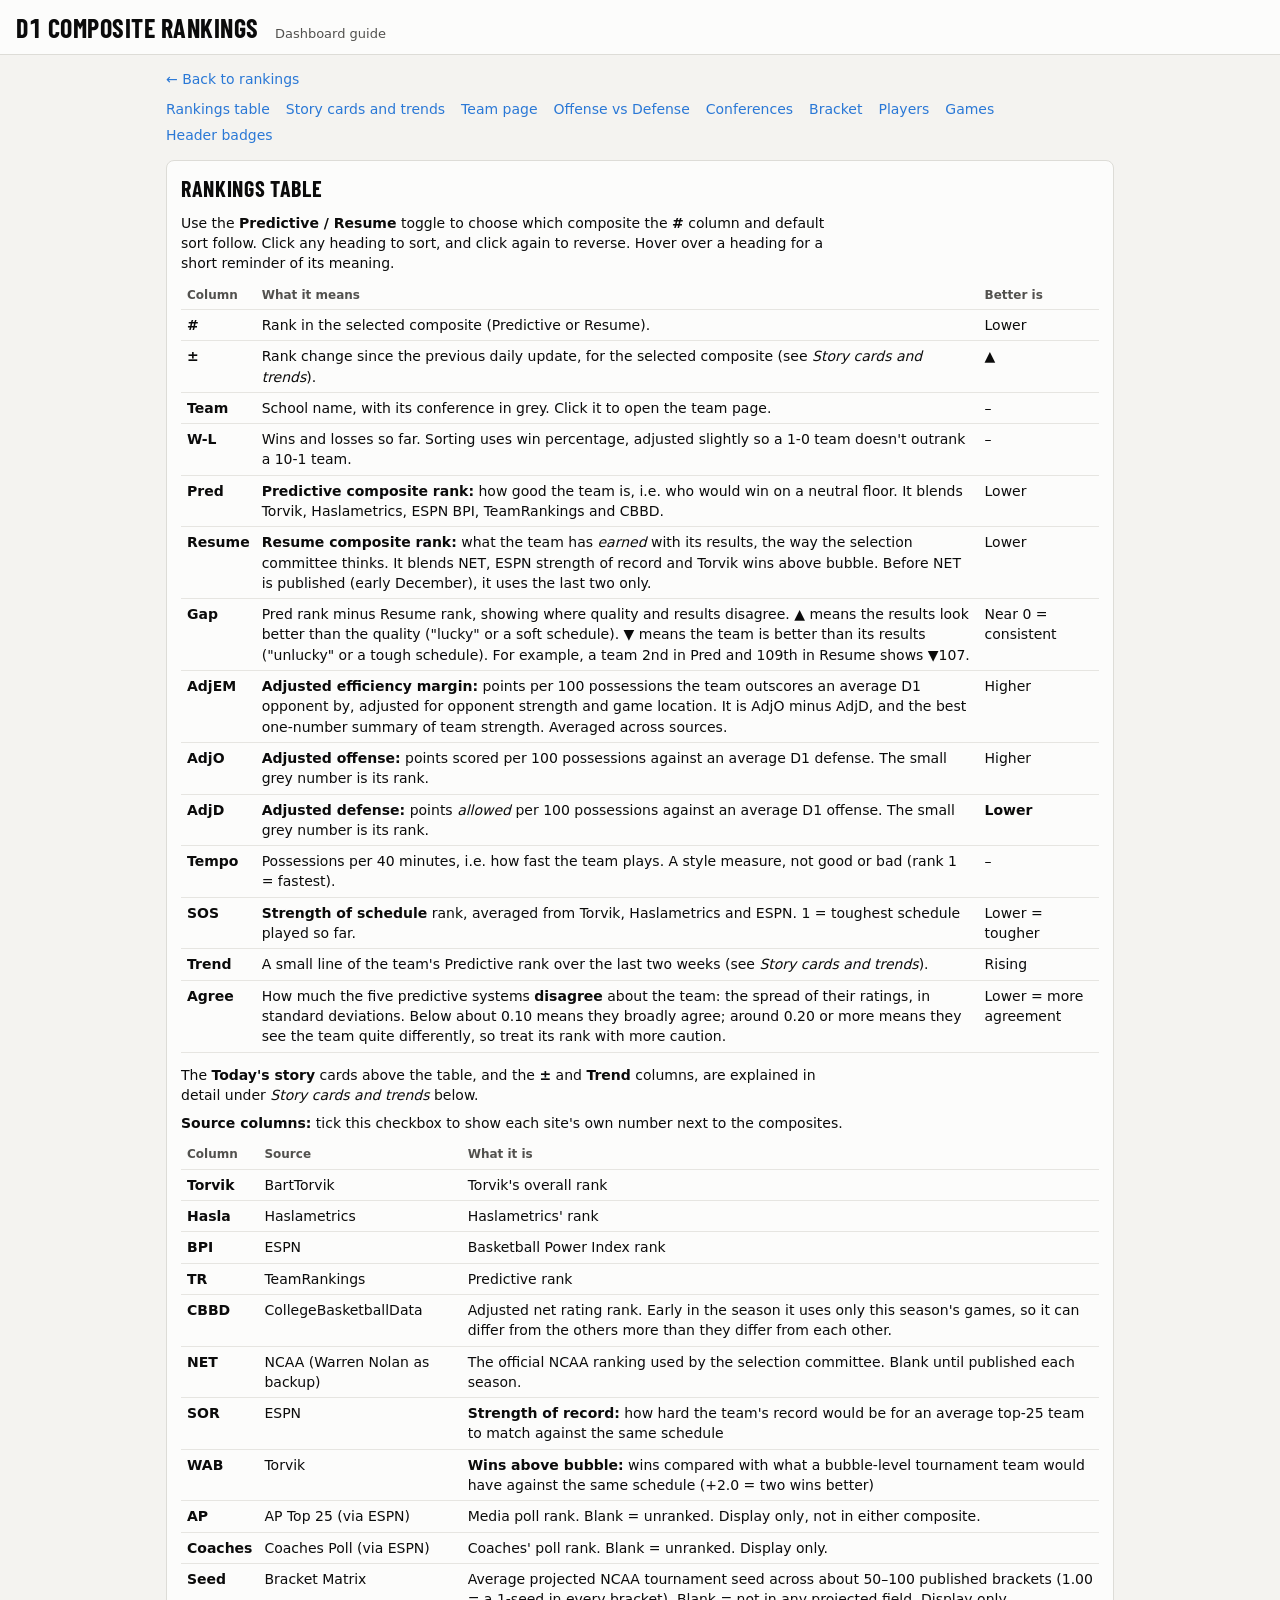
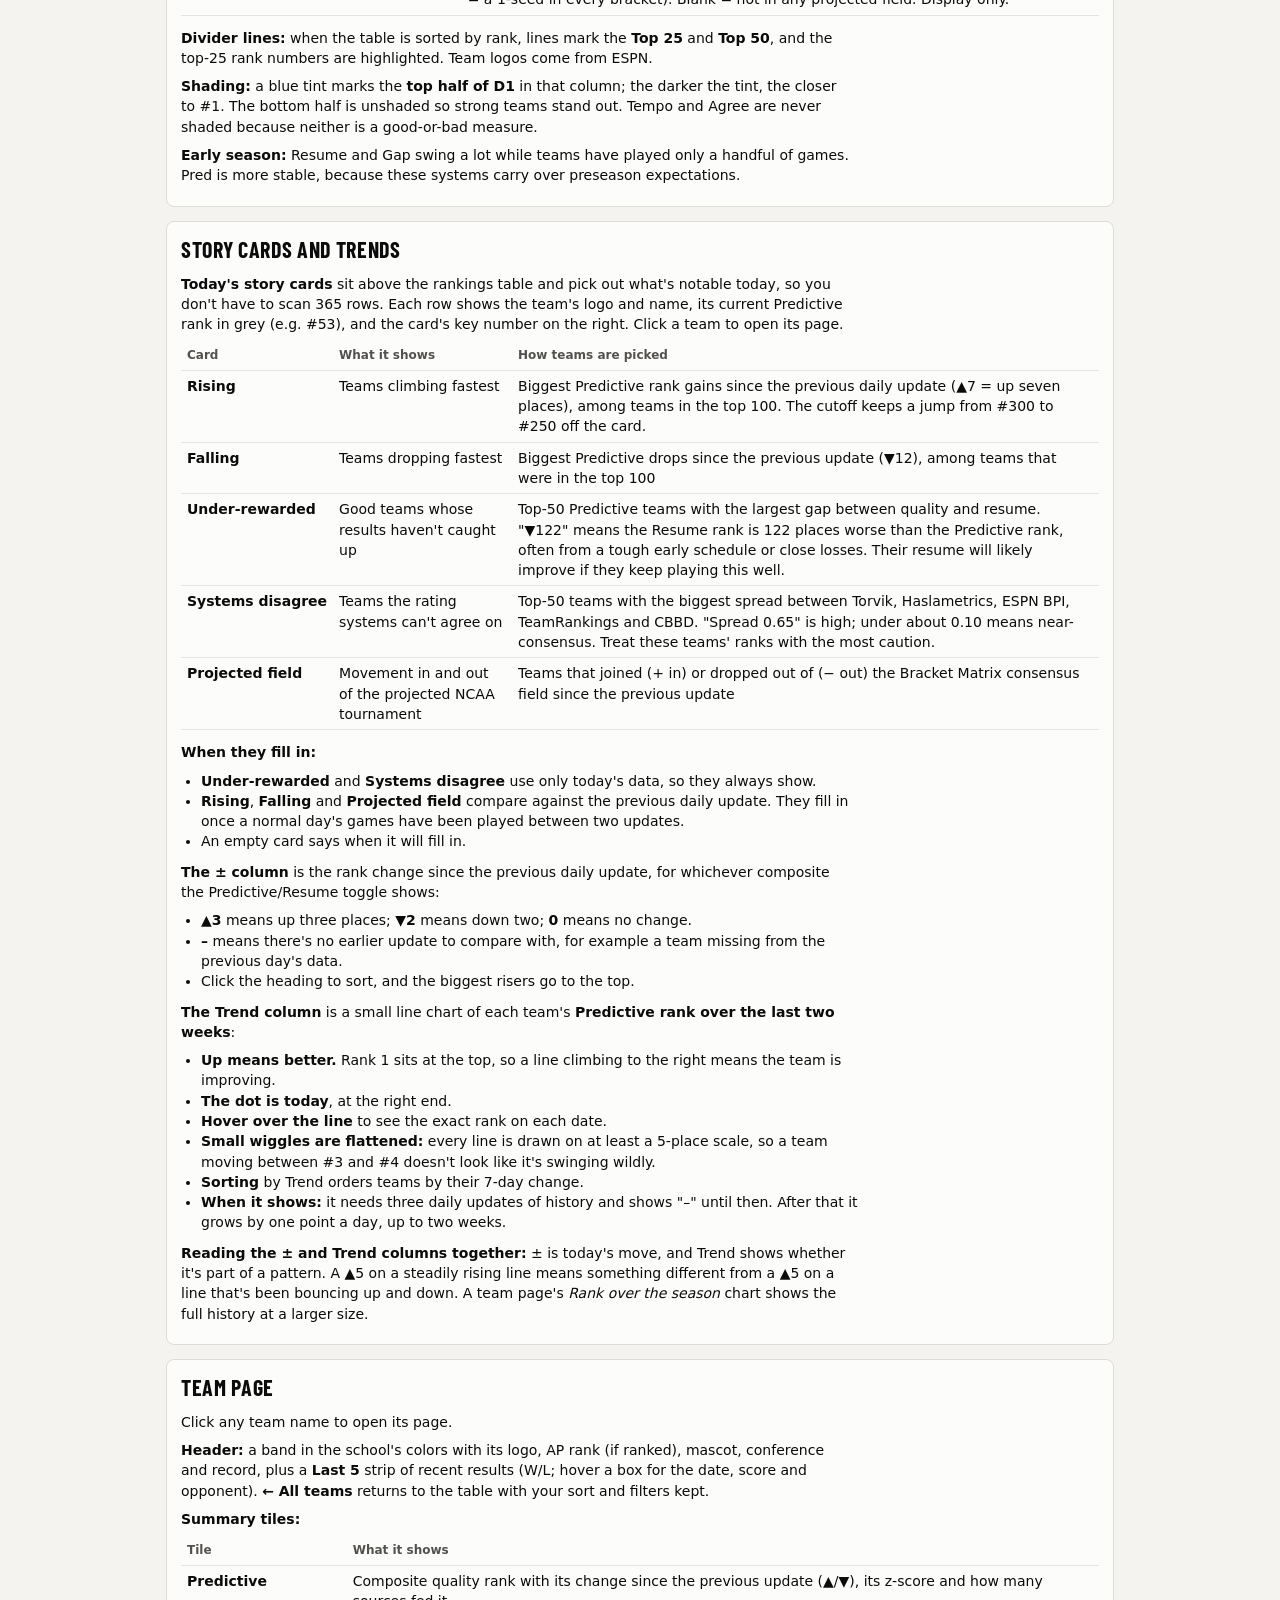
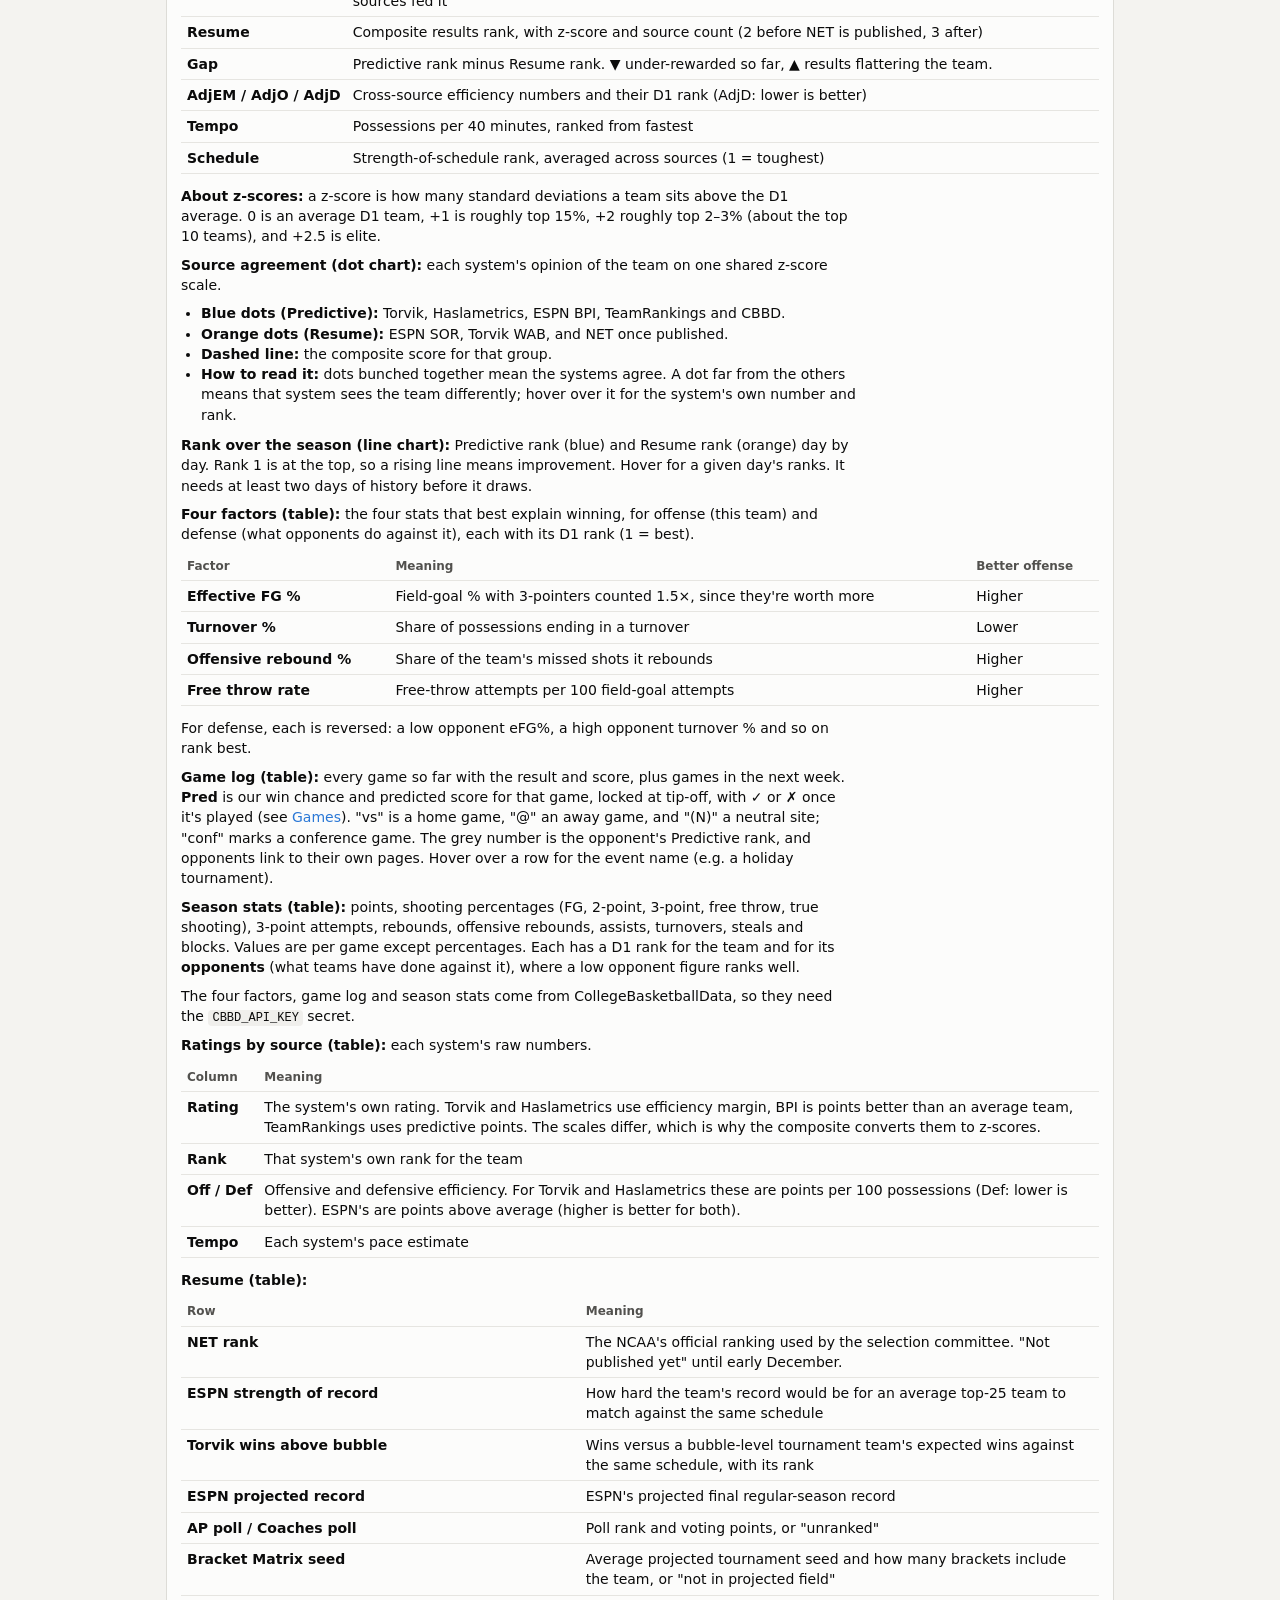
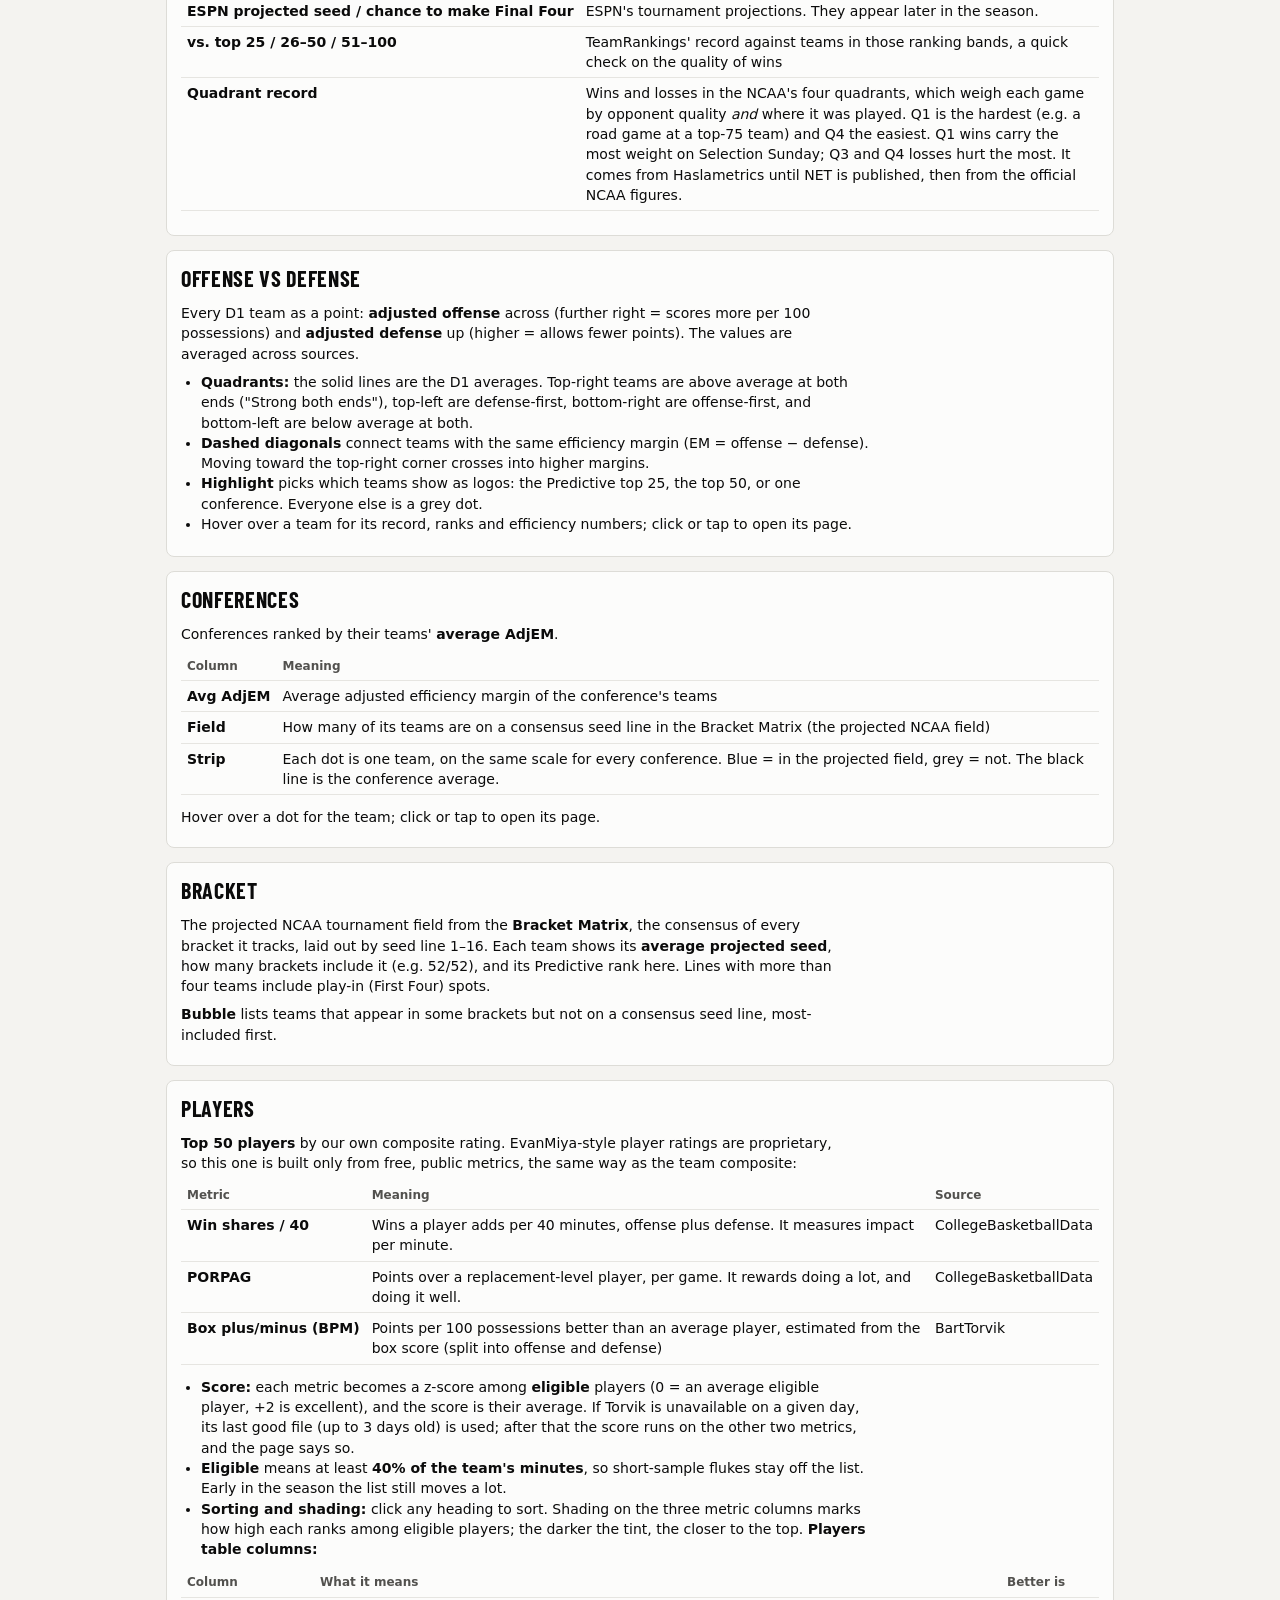
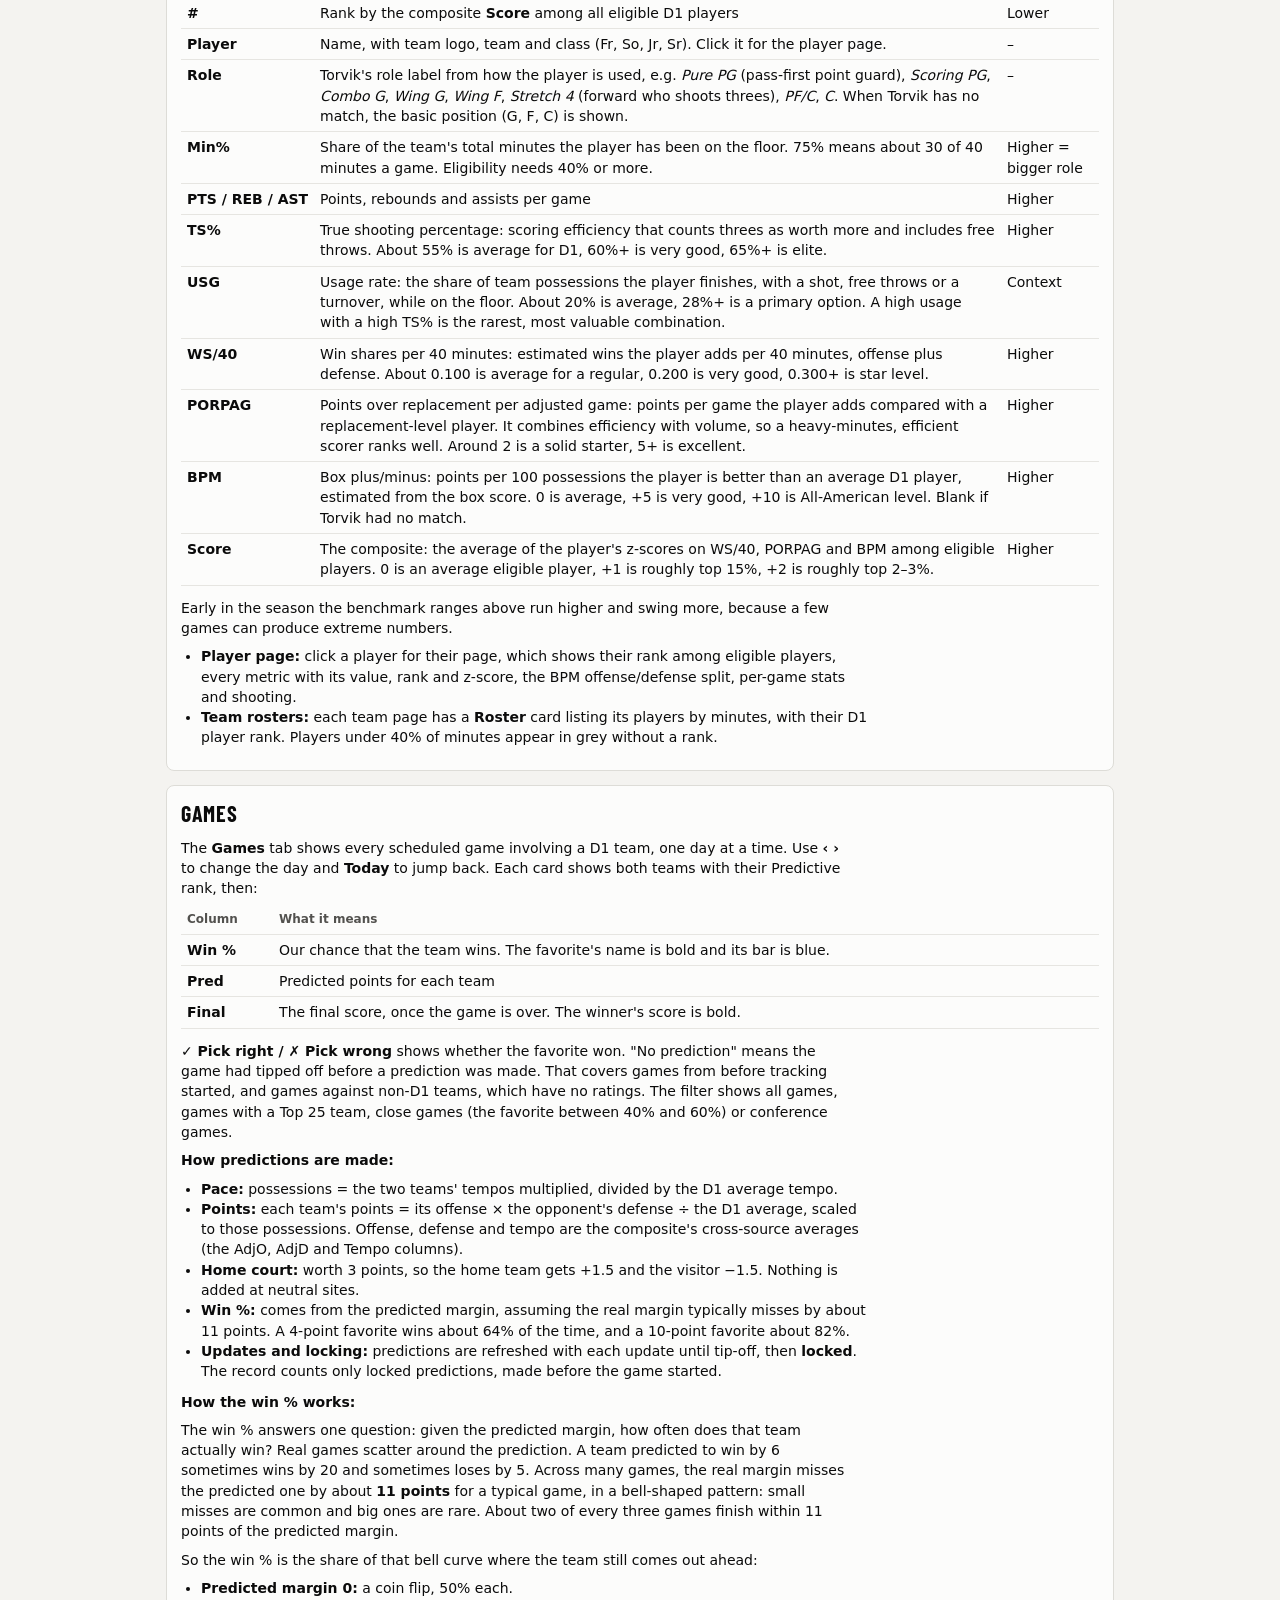
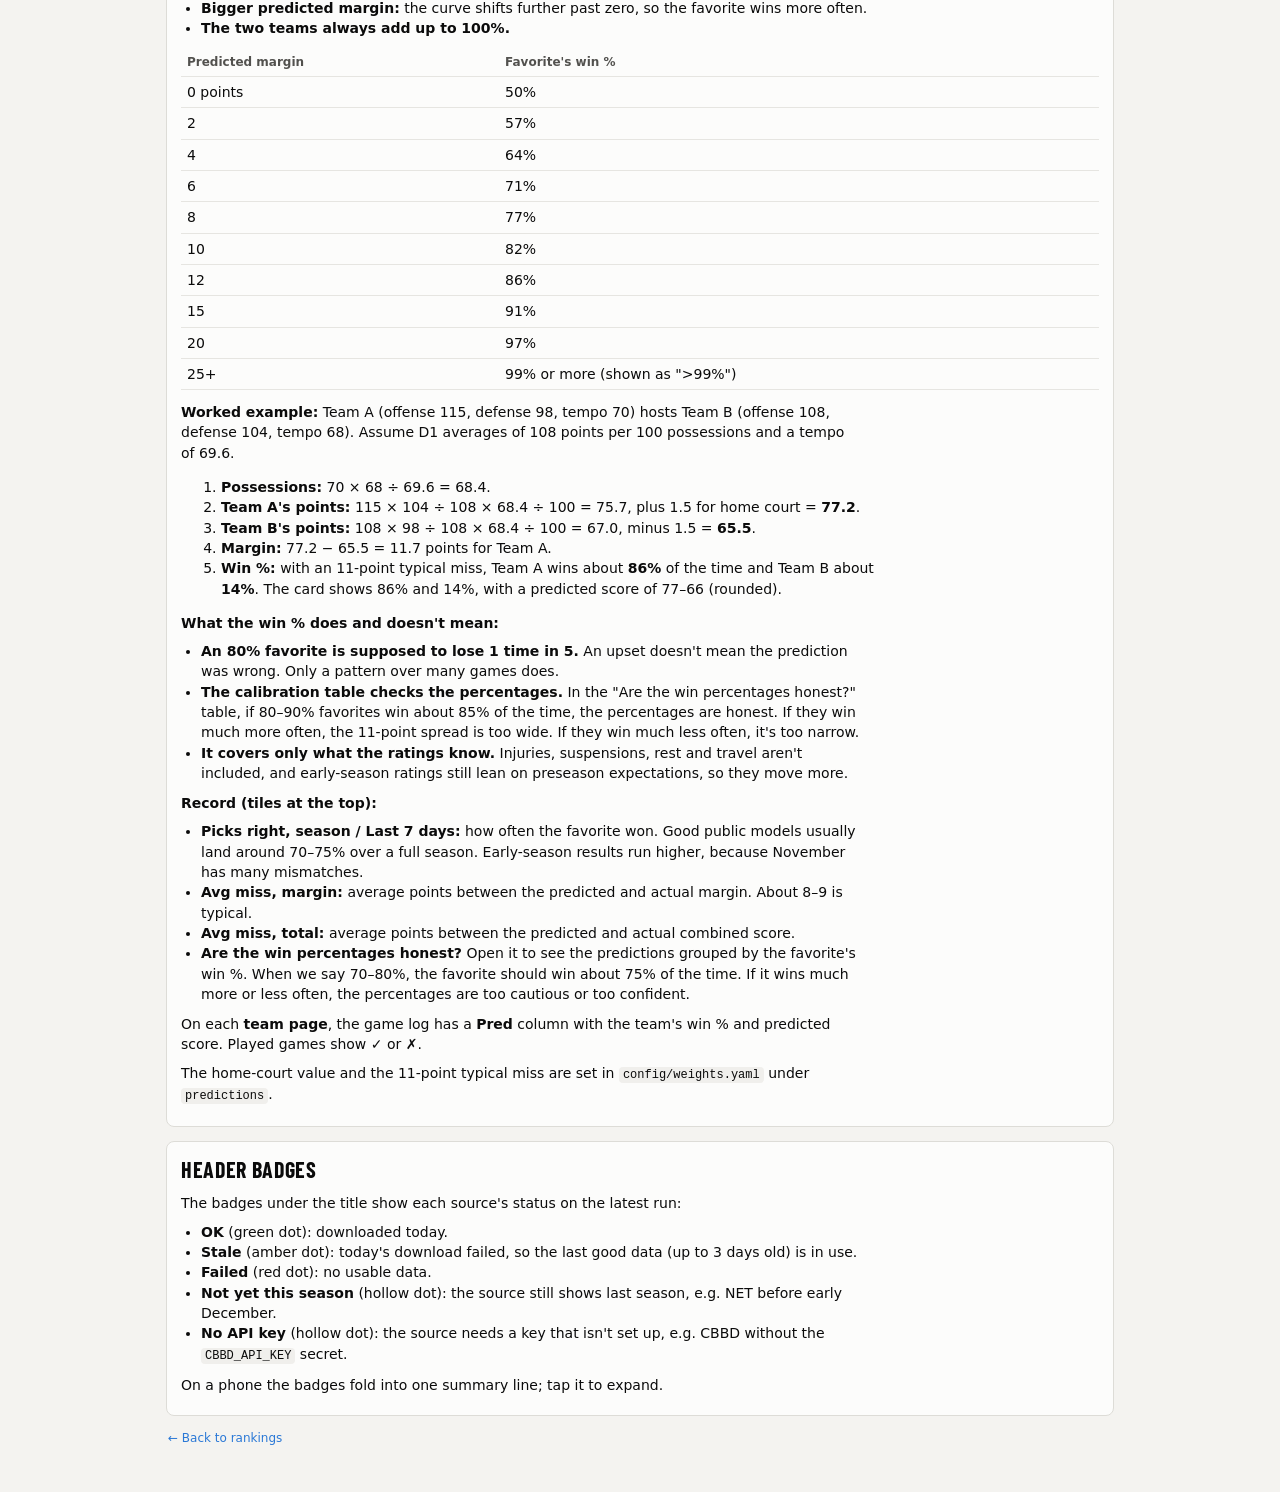
==== commit 1b9857bc: "Explain how the Games win percentages work README and guide: what the win % means, the 11-point typi" ====
--- a/site/guide.html
+++ b/site/guide.html
@@ -597,6 +597,78 @@
 <li><strong>Win %:</strong> comes from the predicted margin, assuming the real margin typically misses by about 11 points. A 4-point favorite wins about 64% of the time, and a 10-point favorite about 82%.</li>
 <li><strong>Updates and locking:</strong> predictions are refreshed with each update until tip-off, then <strong>locked</strong>. The record counts only locked predictions, made before the game started.</li>
 </ul>
+<p><strong>How the win % works:</strong></p>
+<p>The win % answers one question: given the predicted margin, how often does that team actually win? Real games scatter around the prediction. A team predicted to win by 6 sometimes wins by 20 and sometimes loses by 5. Across many games, the real margin misses the predicted one by about <strong>11 points</strong> for a typical game, in a bell-shaped pattern: small misses are common and big ones are rare. About two of every three games finish within 11 points of the predicted margin.</p>
+<p>So the win % is the share of that bell curve where the team still comes out ahead:</p>
+<ul>
+<li><strong>Predicted margin 0:</strong> a coin flip, 50% each.</li>
+<li><strong>Bigger predicted margin:</strong> the curve shifts further past zero, so the favorite wins more often.</li>
+<li><strong>The two teams always add up to 100%.</strong></li>
+</ul>
+<div class="plain-wrap"><table class="plain guide-table">
+<thead>
+<tr>
+<th>Predicted margin</th>
+<th>Favorite's win %</th>
+</tr>
+</thead>
+<tbody>
+<tr>
+<td>0 points</td>
+<td>50%</td>
+</tr>
+<tr>
+<td>2</td>
+<td>57%</td>
+</tr>
+<tr>
+<td>4</td>
+<td>64%</td>
+</tr>
+<tr>
+<td>6</td>
+<td>71%</td>
+</tr>
+<tr>
+<td>8</td>
+<td>77%</td>
+</tr>
+<tr>
+<td>10</td>
+<td>82%</td>
+</tr>
+<tr>
+<td>12</td>
+<td>86%</td>
+</tr>
+<tr>
+<td>15</td>
+<td>91%</td>
+</tr>
+<tr>
+<td>20</td>
+<td>97%</td>
+</tr>
+<tr>
+<td>25+</td>
+<td>99% or more (shown as "&gt;99%")</td>
+</tr>
+</tbody>
+</table></div>
+<p><strong>Worked example:</strong> Team A (offense 115, defense 98, tempo 70) hosts Team B (offense 108, defense 104, tempo 68). Assume D1 averages of 108 points per 100 possessions and a tempo of 69.6.</p>
+<ol>
+<li><strong>Possessions:</strong> 70 × 68 ÷ 69.6 = 68.4.</li>
+<li><strong>Team A's points:</strong> 115 × 104 ÷ 108 × 68.4 ÷ 100 = 75.7, plus 1.5 for home court = <strong>77.2</strong>.</li>
+<li><strong>Team B's points:</strong> 108 × 98 ÷ 108 × 68.4 ÷ 100 = 67.0, minus 1.5 = <strong>65.5</strong>.</li>
+<li><strong>Margin:</strong> 77.2 − 65.5 = 11.7 points for Team A.</li>
+<li><strong>Win %:</strong> with an 11-point typical miss, Team A wins about <strong>86%</strong> of the time and Team B about <strong>14%</strong>. The card shows 86% and 14%, with a predicted score of 77–66 (rounded).</li>
+</ol>
+<p><strong>What the win % does and doesn't mean:</strong></p>
+<ul>
+<li><strong>An 80% favorite is supposed to lose 1 time in 5.</strong> An upset doesn't mean the prediction was wrong. Only a pattern over many games does.</li>
+<li><strong>The calibration table checks the percentages.</strong> In the "Are the win percentages honest?" table, if 80–90% favorites win about 85% of the time, the percentages are honest. If they win much more often, the 11-point spread is too wide. If they win much less often, it's too narrow.</li>
+<li><strong>It covers only what the ratings know.</strong> Injuries, suspensions, rest and travel aren't included, and early-season ratings still lean on preseason expectations, so they move more.</li>
+</ul>
 <p><strong>Record (tiles at the top):</strong></p>
 <ul>
 <li><strong>Picks right, season / Last 7 days:</strong> how often the favorite won. Good public models usually land around 70–75% over a full season. Early-season results run higher, because November has many mismatches.</li>
